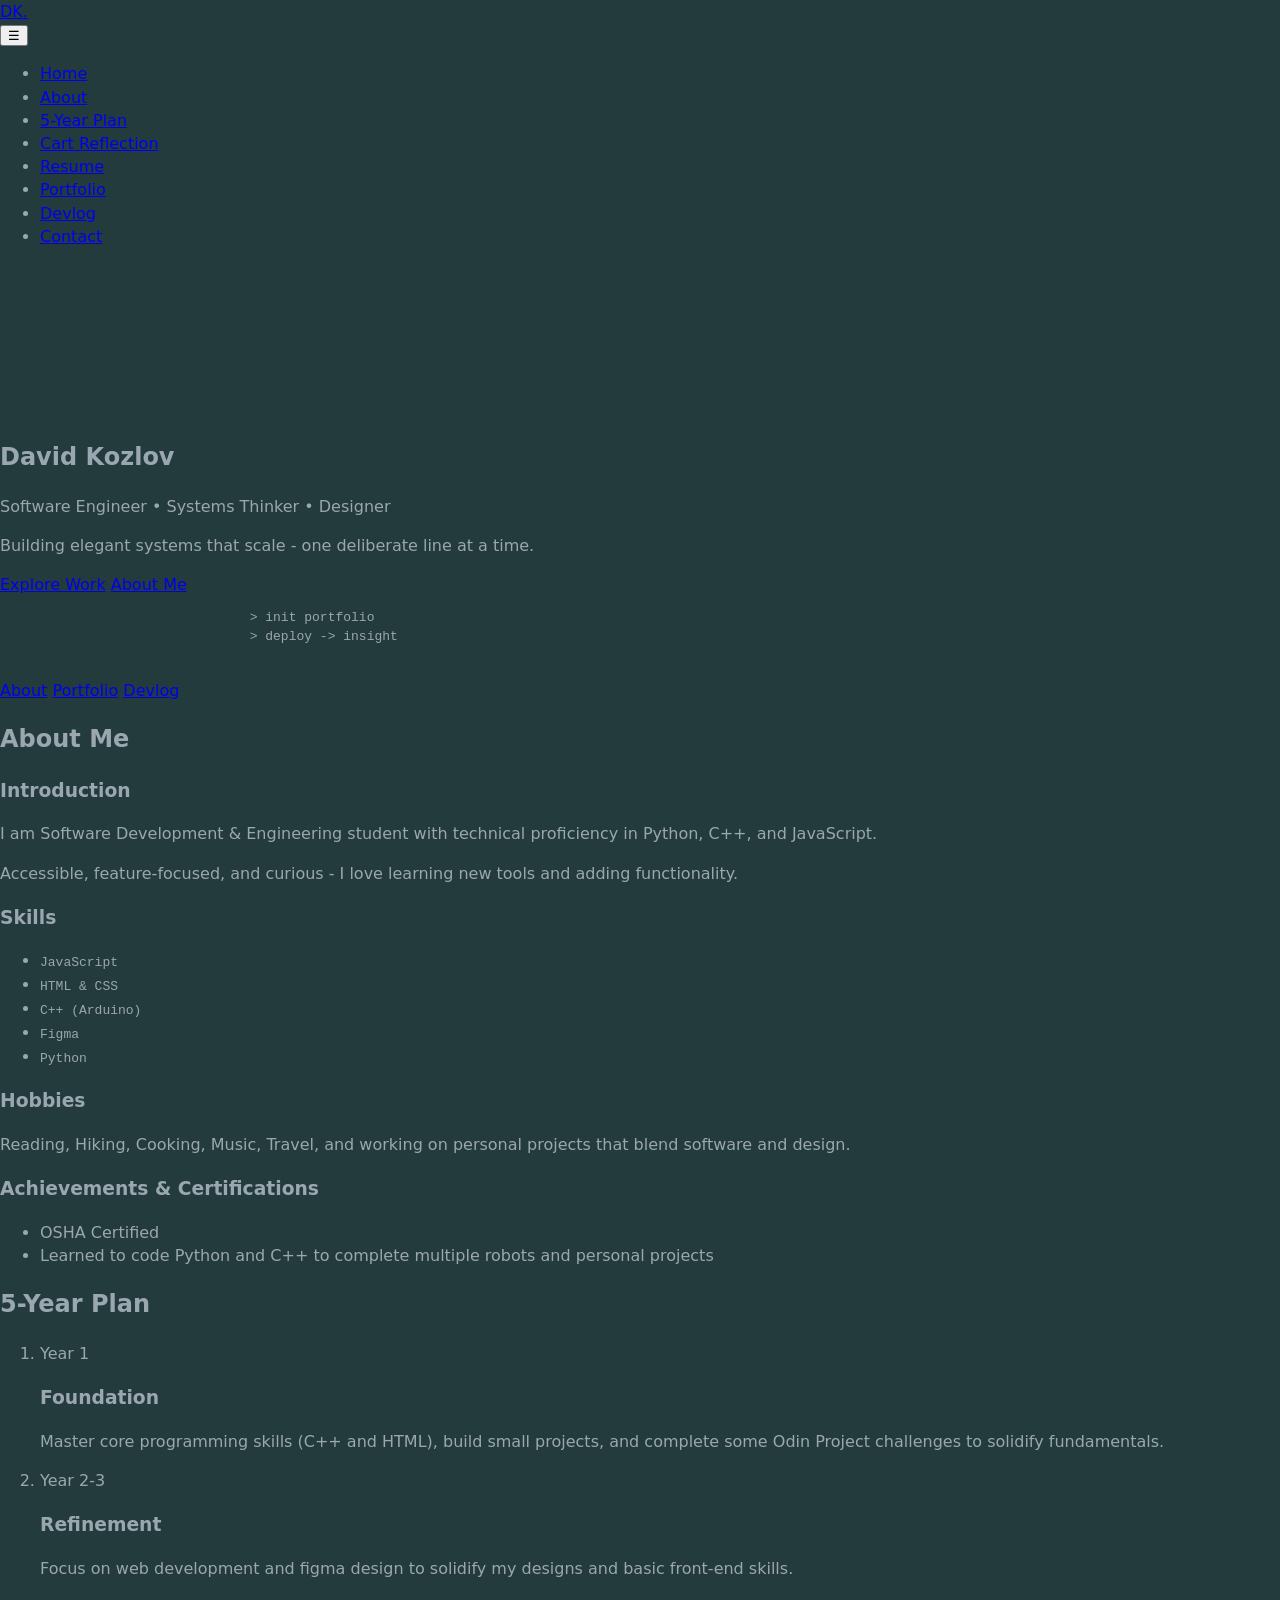
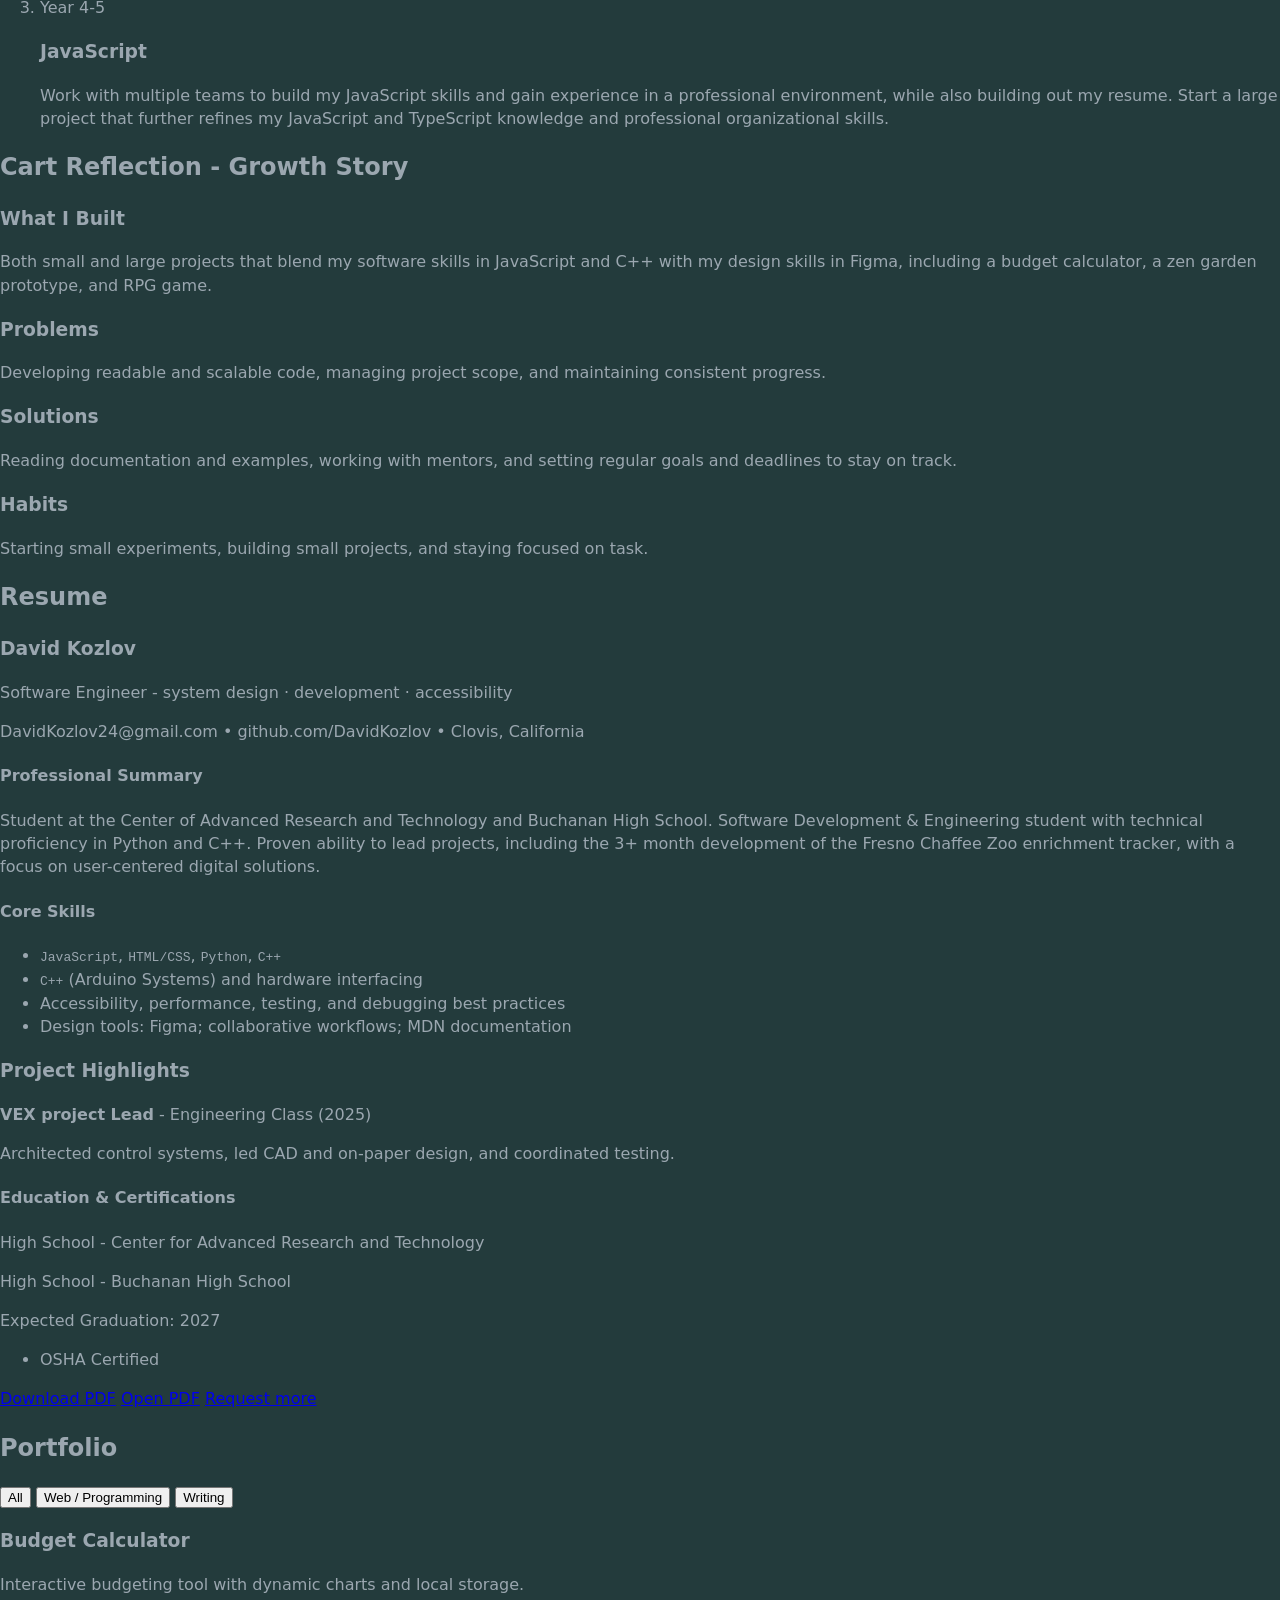
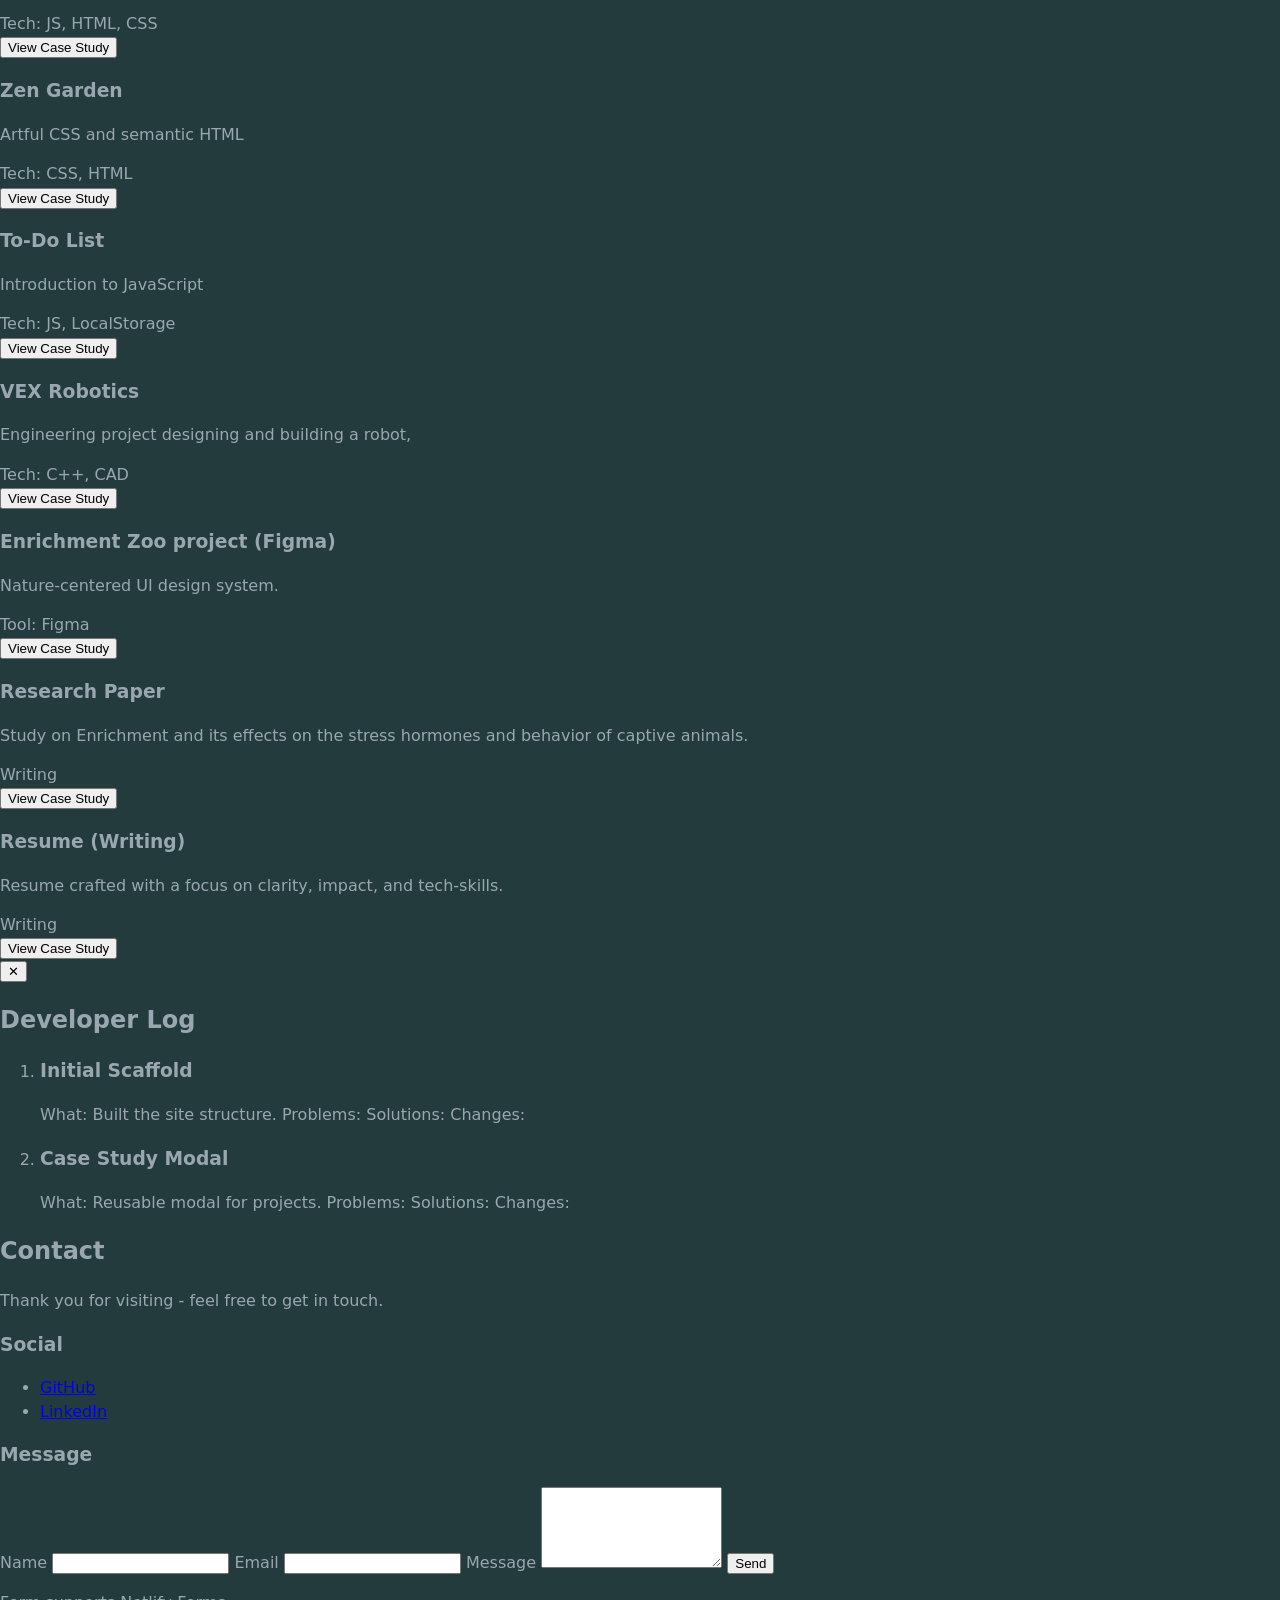
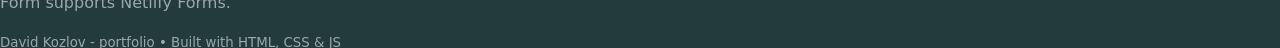
==== index.html @ 95444b83 "Fixed the rest of the issues with validation" ====
<!doctype html>
<html lang="en">
    <head>
    <meta charset="utf-8">
    <meta name="viewport" content="width=device-width,initial-scale=1">
        <title>David Kozlov - Portfolio</title>
        <meta
            name="description"
            content="David Kozlov - portfolio showcasing projects, resume, devlog and contact."
        >
        <link rel="stylesheet" href="styles.css">
    </head>
    <body>
        <!-- Sticky Navigation -->
        <header class="site-header" id="top">
            <nav class="nav container" aria-label="Primary">
                <div class="brand">
                    <a href="#home" class="logo" aria-label="Home"
                        >DK<span class="logo-dot">.</span></a
                    >
                </div>
                <button
                    type="button"
                    class="nav-toggle"
                    aria-expanded="false"
                    aria-controls="nav-list"
                    aria-label="Toggle navigation"
                >
                    ☰
                </button>
                <ul class="nav-list" id="nav-list">
                    <li><a href="#home">Home</a></li>
                    <li><a href="#about">About</a></li>
                    <li><a href="#plan">5-Year Plan</a></li>
                    <li><a href="#reflection">Cart Reflection</a></li>
                    <li><a href="#resume">Resume</a></li>
                    <li><a href="#portfolio">Portfolio</a></li>
                    <li><a href="#devlog">Devlog</a></li>
                    <li><a href="#contact">Contact</a></li>
                </ul>
            </nav>
        </header>

        <!-- Animated grid/circuit background + canvas for nodes -->
        <div class="background-grid" aria-hidden="true"></div>
        <canvas
            id="circuit-canvas"
            class="circuit-canvas"
            aria-hidden="true"
        ></canvas>

    <main class="site-main">
            <!-- HOME / Landing -->
            <section id="home" class="panel hero">
                <div class="container hero-inner">
                    <div class="intro">
                        <h1 class="name">David Kozlov</h1>
                        <p class="title">
                            Software Engineer • Systems Thinker • Designer
                        </p>
                        <p
                            class="tagline"
                            id="animated-tagline"
                            aria-live="polite"
                        >
                            Building elegant systems that scale - one deliberate
                            line at a time.
                        </p>
                        <div class="home-cta">
                            <a class="btn btn-primary" href="#portfolio"
                                >Explore Work</a
                            >
                            <a class="btn btn-ghost" href="#about">About Me</a>
                        </div>
                    </div>
                    <div class="visual-hook" aria-hidden="true">
                        <div class="panel-card visual-card">
                            <pre class="terminal" aria-hidden="true">
                                &gt; init portfolio
                                &gt; deploy -&gt; insight
                            </pre>
                        </div>
                    </div>
                </div>
                <nav class="section-preview" aria-hidden="true">
                    <a href="#about">About</a>
                    <a href="#portfolio">Portfolio</a>
                    <a href="#devlog">Devlog</a>
                </nav>
            </section>

            <!-- ABOUT ME -->
            <section id="about" class="panel about">
                <div class="container">
                    <h2 class="section-title">About Me</h2>
                    <div class="about-grid">
                        <article class="bio card module">
                            <h3>Introduction</h3>
                            <p>
                                I am Software Development & Engineering student
                                with technical proficiency in Python, C++, and
                                JavaScript.
                            </p>
                            <p class="muted">
                                Accessible, feature-focused, and curious - I
                                love learning new tools and adding
                                functionality.
                            </p>
                        </article>

                        <aside
                            class="skills card module"
                            aria-labelledby="skills-heading"
                        >
                            <h3 id="skills-heading">Skills</h3>
                            <ul class="skill-grid">
                                <li><code>JavaScript</code></li>
                                <li><code>HTML &amp; CSS</code></li>
                                <li><code>C++ (Arduino)</code></li>
                                <li><code>Figma</code></li>
                                <li><code>Python</code></li>
                            </ul>
                        </aside>

                        <article class="hobbies card module">
                            <h3>Hobbies</h3>
                            <p>
                                Reading, Hiking, Cooking, Music, Travel, and
                                working on personal projects that blend software
                                and design.
                            </p>
                        </article>

                        <article class="achievements card module">
                            <h3>Achievements &amp; Certifications</h3>
                            <ul>
                                <li>OSHA Certified</li>
                                <li>
                                    Learned to code Python and C++ to complete
                                    multiple robots and personal projects
                                </li>
                            </ul>
                        </article>
                    </div>
                </div>
            </section>

            <!-- 5-YEAR PLAN -->
            <section id="plan" class="panel plan">
                <div class="container">
                    <h2 class="section-title">5-Year Plan</h2>
                    <div class="timeline blueprint">
                        <div class="timeline-line" aria-hidden="true"></div>
                        <ol class="timeline-items">
                            <li class="timeline-item">
                                <span class="year">Year 1</span>
                                <div class="node">
                                    <h3>Foundation</h3>
                                    <p>
                                        Master core programming skills (C++ and
                                        HTML), build small projects, and
                                        complete some Odin Project challenges to
                                        solidify fundamentals.
                                    </p>
                                </div>
                            </li>
                            <li class="timeline-item">
                                <span class="year">Year 2-3</span>
                                <div class="node">
                                    <h3>Refinement</h3>
                                    <p>
                                        Focus on web development and figma
                                        design to solidify my designs and basic
                                        front-end skills.
                                    </p>
                                </div>
                            </li>
                            <li class="timeline-item">
                                <span class="year">Year 4-5</span>
                                <div class="node">
                                    <h3>JavaScript</h3>
                                    <p>
                                        Work with multiple teams to build my
                                        JavaScript skills and gain experience in
                                        a professional environment, while also
                                        building out my resume. Start a large
                                        project that further refines my
                                        JavaScript and TypeScript knowledge and
                                        professional organizational skills.
                                    </p>
                                </div>
                            </li>
                        </ol>
                    </div>
                </div>
            </section>

            <!-- CART REFLECTION -->
            <section id="reflection" class="panel reflection">
                <div class="container">
                    <h2 class="section-title">
                        Cart Reflection - Growth Story
                    </h2>
                    <div class="reflection-grid">
                        <article class="story card">
                            <h3>What I Built</h3>
                            <p>
                                Both small and large projects that blend my
                                software skills in JavaScript and C++ with my
                                design skills in Figma, including a budget
                                calculator, a zen garden prototype, and RPG
                                game.
                            </p>
                        </article>
                        <article class="story card">
                            <h3>Problems</h3>
                            <p>
                                Developing readable and scalable code, managing
                                project scope, and maintaining consistent
                                progress.
                            </p>
                        </article>
                        <article class="story card">
                            <h3>Solutions</h3>
                            <p>
                                Reading documentation and examples, working with
                                mentors, and setting regular goals and deadlines
                                to stay on track.
                            </p>
                        </article>
                        <article class="story card">
                            <h3>Habits</h3>
                            <p>
                                Starting small experiments, building small
                                projects, and staying focused on task.
                            </p>
                        </article>
                    </div>
                </div>
            </section>

            <!-- RESUME -->
            <section id="resume" class="panel resume">
                <div class="container">
                    <h2 class="section-title">Resume</h2>
                    <div class="resume-wrap card code-theme">
                        <header class="resume-header">
                            <h3>David Kozlov</h3>
                            <p class="muted">
                                Software Engineer - system design · development
                                · accessibility
                            </p>
                            <p class="muted small">
                                DavidKozlov24@gmail.com • github.com/DavidKozlov
                                • Clovis, California
                            </p>
                        </header>

                        <section class="resume-section">
                            <h4>Professional Summary</h4>
                            <p>
                                Student at the Center of Advanced Research and
                                Technology and Buchanan High School. Software
                                Development & Engineering student with technical
                                proficiency in Python and C++. Proven ability to
                                lead projects, including the 3+ month
                                development of the Fresno Chaffee Zoo enrichment
                                tracker, with a focus on user-centered digital
                                solutions.
                            </p>

                            <h4>Core Skills</h4>
                            <ul>
                                <li>
                                    <code>JavaScript</code>,
                                    <code>HTML/CSS</code>, 
                                    <code>Python</code>,
                                    <code>C++</code>
                                </li>
                                <li>
                                    <code>C++</code> (Arduino Systems) and
                                    hardware interfacing
                                </li>
                                <li>
                                    Accessibility, performance, testing,
                                    and debugging best practices
                                </li>
                                <li>
                                    Design tools: Figma; collaborative
                                    workflows; MDN documentation
                                </li>
                            </ul>

                            <article>
                                <h3>Project Highlights</h3>
                                <p><strong>VEX project Lead</strong> - Engineering Class <span class="muted">(2025)</span></p>
                                <p>Architected control systems, led CAD and on-paper design, and coordinated testing.</p>
                            </article>

                            <h4>Education &amp; Certifications</h4>
                            <p>High School - Center for Advanced Research and Technology</p>
                            <p>High School - Buchanan High School</p>
                            <span class="muted">Expected Graduation: 2027</span>
                            <ul>
                                <li>
                                    OSHA Certified
                                </li>
                            </ul>
                        </section>

                        <footer class="resume-actions">
                            <!-- Link to PDF -->
                            <a
                                class="btn btn-cta"
                                href="assets/Resume.pdf"
                                download
                                aria-label="Download Resume PDF"
                                >Download PDF</a
                            >
                            <a
                                class="btn btn-primary"
                                href="assets/Resume.pdf"
                                target="_blank"
                                rel="noopener noreferrer"
                                >Open PDF</a
                            >
                            <a class="btn btn-ghost" href="#contact"
                                >Request more</a
                            >
                        </footer>
                    </div>
                </div>
            </section>

            <!-- PORTFOLIO OVERVIEW -->
            <section id="portfolio" class="panel portfolio">
                <div class="container">
                    <h2 class="section-title">Portfolio</h2>
                    <div class="filters">
                        <button class="chip active" data-filter="all">
                            All
                        </button>
                        <button class="chip" data-filter="web">
                            Web / Programming
                        </button>
                        <button class="chip" data-filter="writing">
                            Writing
                        </button>
                    </div>

                    <div class="cards-grid" id="projects">
                        <!-- Web / Programming (3) -->
                        <article
                            class="project card exploded"
                            data-type="web"
                            tabindex="0"
                        >
                            <h3>Budget Calculator</h3>
                            <p class="muted">
                                Interactive budgeting tool with dynamic charts and local storage.
                            </p>
                            <div class="meta">Tech: JS, HTML, CSS</div>
                            <button
                                type="button"
                                class="btn btn-sm btn-primary view"
                                data-id="budget"
                            >
                                View Case Study
                            </button>
                        </article>

                        <article
                            class="project card exploded"
                            data-type="web"
                            tabindex="0"
                        >
                            <h3>Zen Garden</h3>
                            <p class="muted">
                                Artful CSS and semantic HTML
                            </p>
                            <div class="meta">Tech: CSS, HTML</div>
                            <button
                                type="button"
                                class="btn btn-sm btn-primary view"
                                data-id="zen"
                            >
                                View Case Study
                            </button>
                        </article>

                        <article
                            class="project card exploded"
                            data-type="web"
                            tabindex="0"
                        >
                            <h3>To-Do List</h3>
                            <p class="muted">
                                Introduction to JavaScript
                            </p>
                            <div class="meta">Tech: JS, LocalStorage</div>
                            <button
                                type="button"
                                class="btn btn-sm btn-primary view"
                                data-id="todo"
                            >
                                View Case Study
                            </button>
                        </article>

                        <!-- Engineering -->
                        <article
                            class="project card exploded"
                            data-type="engineering"
                            tabindex="0"
                        >
                            <h3>VEX Robotics</h3>
                            <p class="muted">
                                Engineering project designing and building a robot,
                            </p>
                            <div class="meta">Tech: C++, CAD</div>
                            <button
                                type="button"
                                class="btn btn-sm btn-primary view"
                                data-id="vex"
                            >
                                View Case Study
                            </button>
                        </article>

                        <!-- Figma -->
                        <article
                            class="project card exploded"
                            data-type="design"
                            tabindex="0"
                        >
                            <h3>Enrichment Zoo project (Figma)</h3>
                            <p class="muted">
                                Nature-centered UI design system.
                            </p>
                            <div class="meta">Tool: Figma</div>
                            <button
                                type="button"
                                class="btn btn-sm btn-primary view"
                                data-id="figma"
                            >
                                View Case Study
                            </button>
                        </article>

                        <!-- Writing (2)-->
                        <article
                            class="project card exploded"
                            data-type="writing"
                            tabindex="0"
                        >
                            <h3>Research Paper</h3>
                            <p class="muted">
                                Study on Enrichment and its effects on the stress hormones and behavior of captive animals.
                            </p>
                            <div class="meta">Writing</div>
                            <button
                                type="button"
                                class="btn btn-sm btn-primary view"
                                data-id="research"
                            >
                                View Case Study
                            </button>
                        </article>

                        <article
                            class="project card exploded"
                            data-type="writing"
                            tabindex="0"
                        >
                            <h3>Resume (Writing)</h3>
                            <p class="muted">
                                Resume crafted with a focus on clarity, impact, and tech-skills.
                            </p>
                            <div class="meta">Writing</div>
                            <button
                                type="button"
                                class="btn btn-sm btn-primary view"
                                data-id="writing-resume"
                            >
                                View Case Study
                            </button>
                        </article>
                    </div>
                </div>
            </section>

            <!-- CASE STUDY MODAL -->
            <div
                id="case-modal"
                class="modal"
                role="dialog"
                aria-modal="true"
                aria-hidden="true"
            >
                <div class="modal-panel">
                    <button type="button" class="modal-close" aria-label="Close">✕</button>
                    <div id="case-content" class="case-content"></div>
                </div>
            </div>

            <!-- DEVLOG -->
            <section id="devlog" class="panel devlog">
                <div class="container">
                    <h2 class="section-title">Developer Log</h2>
                    <ol class="log-list">
                        <li>
                            <h3>Initial Scaffold</h3>
                            <!-- Add in after building project-->
                            <p>
                                What: Built the site structure. 
                                Problems:
                                Solutions:
                                Changes:
                            </p>
                        </li>
                        <li>
                            <h3>Case Study Modal</h3>
                            <!-- Add in after building project-->
                            <p>
                                What: Reusable modal for projects. 
                                Problems:
                                Solutions:
                                Changes:
                            </p>
                        </li>
                    </ol>
                </div>
            </section>

            <!-- CONTACT -->
            <section id="contact" class="panel contact">
                <div class="container">
                    <h2 class="section-title">Contact</h2>
                    <p>Thank you for visiting - feel free to get in touch.</p>
                    <div class="contact-grid">
                        <div class="card social">
                            <h3>Social</h3>
                            <ul>
                                <li><a href="https://github.com/DavidKozlov">GitHub</a></li>
                                <!-- I don't ever know if this will be unblocked :( -->
                                <!-- Include when avalable -->
                                <li><a href="#">LinkedIn</a></li>
                            </ul>
                        </div>

                        <form
                            id="contact-form"
                            class="card terminal-form"
                            name="contact"
                            method="POST"
                            data-netlify="true"
                        >
                            <!-- Make sure to use Netlify Forms -->
                            <h3>Message</h3>
                            <label for="name">Name</label>
                            <input id="name" name="name" required>
                            <label for="email">Email</label>
                            <input
                                id="email"
                                name="email"
                                type="email"
                                required
                            >
                            <label for="message">Message</label>
                            <textarea
                                id="message"
                                name="message"
                                rows="5"
                                required
                            ></textarea>
                            <button class="btn btn-cta" type="submit">
                                Send
                            </button>
                            <p class="muted small">
                                Form supports Netlify Forms.
                            </p>
                        </form>
                    </div>
                </div>
            </section>
        </main>

        <footer class="site-footer">
            <div class="container">
                <small
                    >David Kozlov - portfolio • Built with HTML, CSS &amp;
                    JS</small
                >
            </div>
        </footer>

        <script src="script.js" defer></script>
    </body>
</html>
---- styles.css ----
:root {
    --primary-dark: #233b3c; /* background base */
    --secondary-neutral: #9ba7b0; /* text & UI */
    --muted-accent: #918780; /* borders, subtle */
    --highlight-green: #68be94; /* glows, hover */
    --highlight-orange: #ffa66b; /* cta */

    --bg: var(--primary-dark);
    --text: var(--secondary-neutral);
    --muted: var(--muted-accent);
    --accent: var(--highlight-green);
    --cta: var(--highlight-orange);

    --radius: 10px;
    --glass: rgba(255, 255, 255, 0.03);
    --glass-2: rgba(255, 255, 255, 0.02);
    --mono:
        ui-monospace, SFMono-Regular, Menlo, Monaco, "Roboto Mono",
        "Courier New", monospace;
    --ui-sans:
        Inter, system-ui, -apple-system, "Segoe UI", Roboto, "Helvetica Neue",
        Arial;
}

* {
    box-sizing: border-box;
}
html,
body {
    height: 100%;
}
body {
    margin: 0;
    font-family: var(--ui-sans);
    background: var(--bg);
    color: var(--text);
    -webkit-font-smoothing: antialiased;
    -moz-osx-font-smoothing: grayscale;
    line-height: 1.45;
}
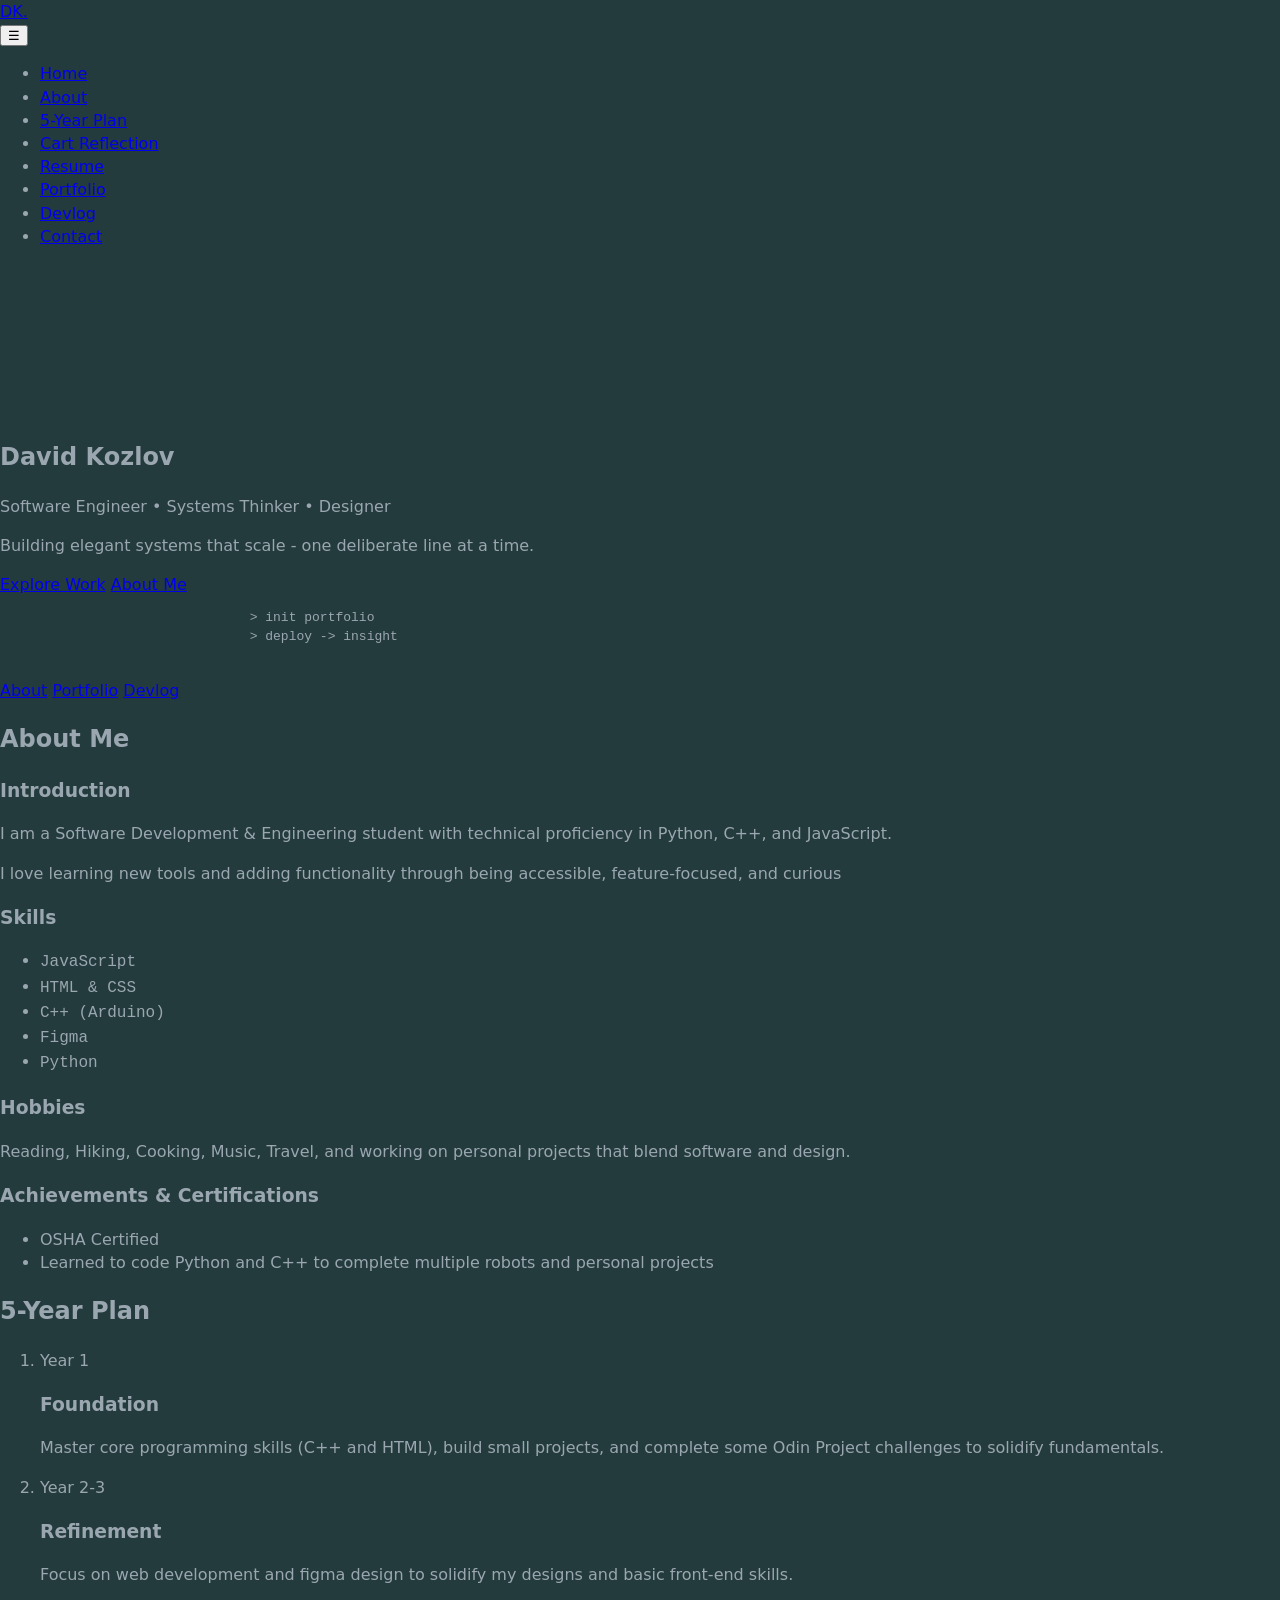
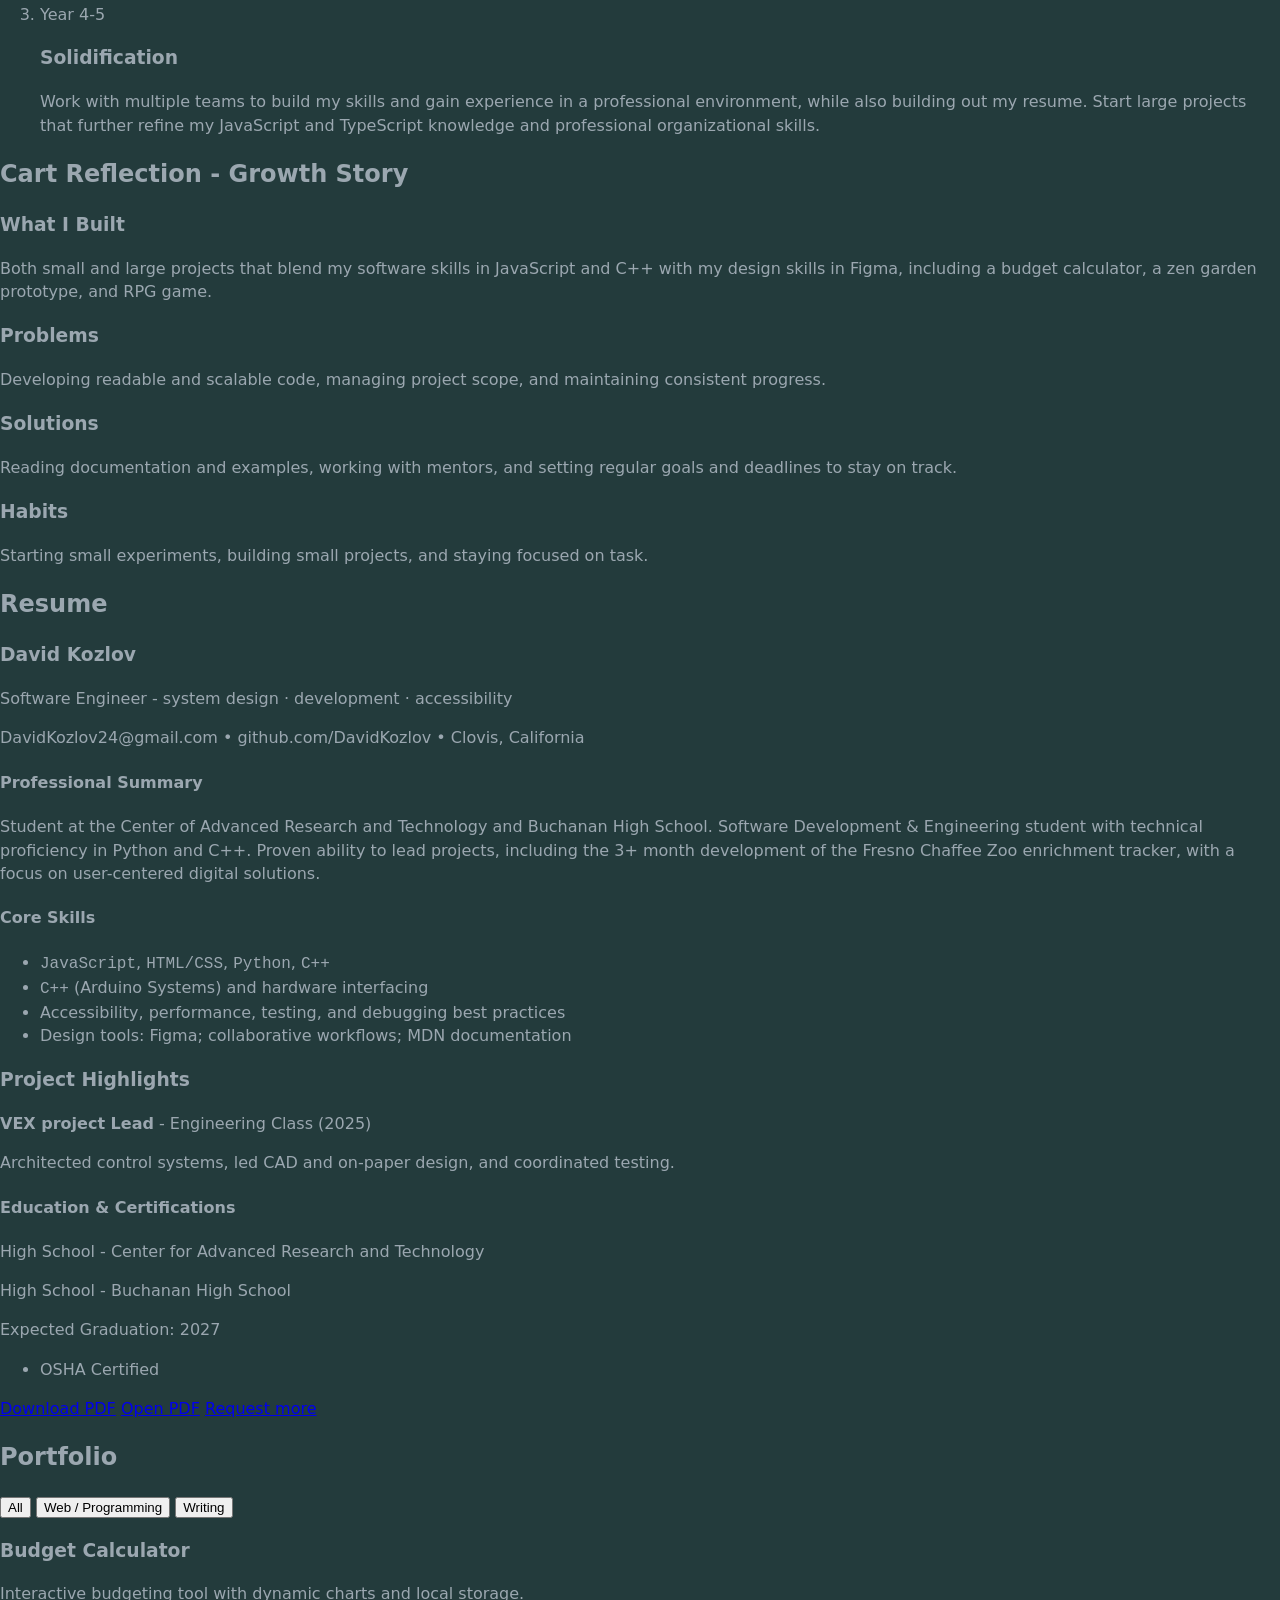
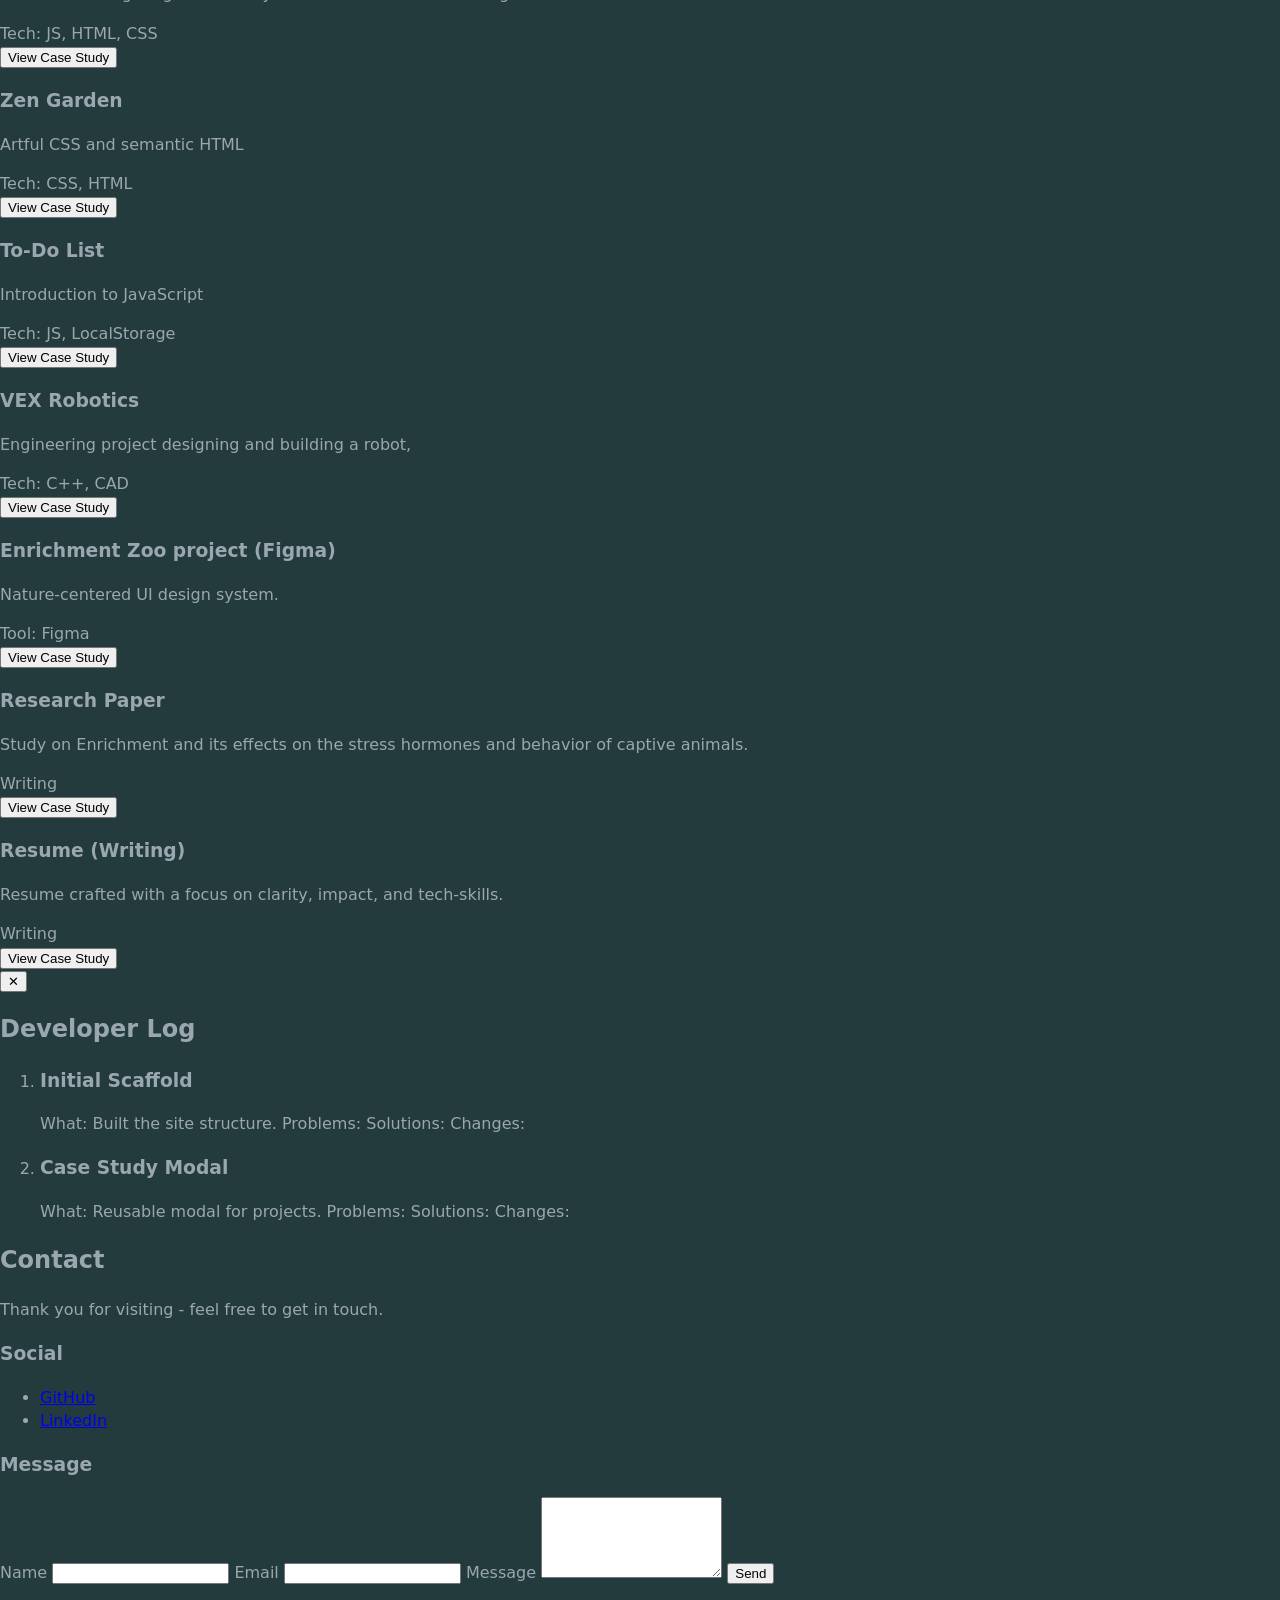
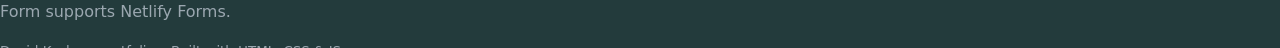
==== commit d9568487: "Updated HTML content" ====
--- a/index.html
+++ b/index.html
@@ -1,599 +1,487 @@
 <!doctype html>
 <html lang="en">
-    <head>
+
+<head>
     <meta charset="utf-8">
     <meta name="viewport" content="width=device-width,initial-scale=1">
-        <title>David Kozlov - Portfolio</title>
-        <meta
-            name="description"
-            content="David Kozlov - portfolio showcasing projects, resume, devlog and contact."
-        >
-        <link rel="stylesheet" href="styles.css">
-    </head>
-    <body>
-        <!-- Sticky Navigation -->
-        <header class="site-header" id="top">
-            <nav class="nav container" aria-label="Primary">
-                <div class="brand">
-                    <a href="#home" class="logo" aria-label="Home"
-                        >DK<span class="logo-dot">.</span></a
-                    >
-                </div>
-                <button
-                    type="button"
-                    class="nav-toggle"
-                    aria-expanded="false"
-                    aria-controls="nav-list"
-                    aria-label="Toggle navigation"
-                >
-                    ☰
-                </button>
-                <ul class="nav-list" id="nav-list">
-                    <li><a href="#home">Home</a></li>
-                    <li><a href="#about">About</a></li>
-                    <li><a href="#plan">5-Year Plan</a></li>
-                    <li><a href="#reflection">Cart Reflection</a></li>
-                    <li><a href="#resume">Resume</a></li>
-                    <li><a href="#portfolio">Portfolio</a></li>
-                    <li><a href="#devlog">Devlog</a></li>
-                    <li><a href="#contact">Contact</a></li>
-                </ul>
-            </nav>
-        </header>
-
-        <!-- Animated grid/circuit background + canvas for nodes -->
-        <div class="background-grid" aria-hidden="true"></div>
-        <canvas
-            id="circuit-canvas"
-            class="circuit-canvas"
-            aria-hidden="true"
-        ></canvas>
+    <title>David Kozlov - Portfolio</title>
+    <meta name="description" content="David Kozlov - portfolio showcasing projects, resume, devlog and contact.">
+    <link rel="stylesheet" href="styles.css">
+</head>
+
+<body>
+    <!-- Sticky Navigation -->
+    <header class="site-header" id="top">
+        <nav class="nav container" aria-label="Primary">
+            <div class="brand">
+                <a href="#home" class="logo" aria-label="Home">DK<span class="logo-dot">.</span></a>
+            </div>
+            <button type="button" class="nav-toggle" aria-expanded="false" aria-controls="nav-list"
+                aria-label="Toggle navigation">
+                ☰
+            </button>
+            <ul class="nav-list" id="nav-list">
+                <li><a href="#home">Home</a></li>
+                <li><a href="#about">About</a></li>
+                <li><a href="#plan">5-Year Plan</a></li>
+                <li><a href="#reflection">Cart Reflection</a></li>
+                <li><a href="#resume">Resume</a></li>
+                <li><a href="#portfolio">Portfolio</a></li>
+                <li><a href="#devlog">Devlog</a></li>
+                <li><a href="#contact">Contact</a></li>
+            </ul>
+        </nav>
+    </header>
+
+    <!-- Animated grid/circuit background + canvas for nodes -->
+    <div class="background-grid" aria-hidden="true"></div>
+    <canvas id="circuit-canvas" class="circuit-canvas" aria-hidden="true"></canvas>
 
     <main class="site-main">
-            <!-- HOME / Landing -->
-            <section id="home" class="panel hero">
-                <div class="container hero-inner">
-                    <div class="intro">
-                        <h1 class="name">David Kozlov</h1>
-                        <p class="title">
-                            Software Engineer • Systems Thinker • Designer
-                        </p>
-                        <p
-                            class="tagline"
-                            id="animated-tagline"
-                            aria-live="polite"
-                        >
-                            Building elegant systems that scale - one deliberate
-                            line at a time.
-                        </p>
-                        <div class="home-cta">
-                            <a class="btn btn-primary" href="#portfolio"
-                                >Explore Work</a
-                            >
-                            <a class="btn btn-ghost" href="#about">About Me</a>
-                        </div>
+        <!-- HOME / Landing -->
+        <section id="home" class="panel hero">
+            <div class="container hero-inner">
+                <div class="intro">
+                    <h1 class="name">David Kozlov</h1>
+                    <p class="title">
+                        Software Engineer • Systems Thinker • Designer
+                    </p>
+                    <p class="tagline" id="animated-tagline" aria-live="polite">
+                        Building elegant systems that scale - one deliberate
+                        line at a time.
+                    </p>
+                    <div class="home-cta">
+                        <a class="btn btn-primary" href="#portfolio">Explore Work</a>
+                        <a class="btn btn-ghost" href="#about">About Me</a>
                     </div>
-                    <div class="visual-hook" aria-hidden="true">
-                        <div class="panel-card visual-card">
-                            <pre class="terminal" aria-hidden="true">
+                </div>
+                <div class="visual-hook" aria-hidden="true">
+                    <div class="panel-card visual-card">
+                        <pre class="terminal" aria-hidden="true">
                                 &gt; init portfolio
                                 &gt; deploy -&gt; insight
                             </pre>
-                        </div>
                     </div>
                 </div>
-                <nav class="section-preview" aria-hidden="true">
-                    <a href="#about">About</a>
-                    <a href="#portfolio">Portfolio</a>
-                    <a href="#devlog">Devlog</a>
-                </nav>
-            </section>
-
-            <!-- ABOUT ME -->
-            <section id="about" class="panel about">
-                <div class="container">
-                    <h2 class="section-title">About Me</h2>
-                    <div class="about-grid">
-                        <article class="bio card module">
-                            <h3>Introduction</h3>
-                            <p>
-                                I am Software Development & Engineering student
-                                with technical proficiency in Python, C++, and
-                                JavaScript.
-                            </p>
-                            <p class="muted">
-                                Accessible, feature-focused, and curious - I
-                                love learning new tools and adding
-                                functionality.
-                            </p>
-                        </article>
-
-                        <aside
-                            class="skills card module"
-                            aria-labelledby="skills-heading"
-                        >
-                            <h3 id="skills-heading">Skills</h3>
-                            <ul class="skill-grid">
-                                <li><code>JavaScript</code></li>
-                                <li><code>HTML &amp; CSS</code></li>
-                                <li><code>C++ (Arduino)</code></li>
-                                <li><code>Figma</code></li>
-                                <li><code>Python</code></li>
-                            </ul>
-                        </aside>
-
-                        <article class="hobbies card module">
-                            <h3>Hobbies</h3>
-                            <p>
-                                Reading, Hiking, Cooking, Music, Travel, and
-                                working on personal projects that blend software
-                                and design.
-                            </p>
-                        </article>
-
-                        <article class="achievements card module">
-                            <h3>Achievements &amp; Certifications</h3>
-                            <ul>
-                                <li>OSHA Certified</li>
-                                <li>
-                                    Learned to code Python and C++ to complete
-                                    multiple robots and personal projects
-                                </li>
-                            </ul>
-                        </article>
-                    </div>
-                </div>
-            </section>
-
-            <!-- 5-YEAR PLAN -->
-            <section id="plan" class="panel plan">
-                <div class="container">
-                    <h2 class="section-title">5-Year Plan</h2>
-                    <div class="timeline blueprint">
-                        <div class="timeline-line" aria-hidden="true"></div>
-                        <ol class="timeline-items">
-                            <li class="timeline-item">
-                                <span class="year">Year 1</span>
-                                <div class="node">
-                                    <h3>Foundation</h3>
-                                    <p>
-                                        Master core programming skills (C++ and
-                                        HTML), build small projects, and
-                                        complete some Odin Project challenges to
-                                        solidify fundamentals.
-                                    </p>
-                                </div>
-                            </li>
-                            <li class="timeline-item">
-                                <span class="year">Year 2-3</span>
-                                <div class="node">
-                                    <h3>Refinement</h3>
-                                    <p>
-                                        Focus on web development and figma
-                                        design to solidify my designs and basic
-                                        front-end skills.
-                                    </p>
-                                </div>
-                            </li>
-                            <li class="timeline-item">
-                                <span class="year">Year 4-5</span>
-                                <div class="node">
-                                    <h3>JavaScript</h3>
-                                    <p>
-                                        Work with multiple teams to build my
-                                        JavaScript skills and gain experience in
-                                        a professional environment, while also
-                                        building out my resume. Start a large
-                                        project that further refines my
-                                        JavaScript and TypeScript knowledge and
-                                        professional organizational skills.
-                                    </p>
-                                </div>
-                            </li>
-                        </ol>
-                    </div>
-                </div>
-            </section>
-
-            <!-- CART REFLECTION -->
-            <section id="reflection" class="panel reflection">
-                <div class="container">
-                    <h2 class="section-title">
-                        Cart Reflection - Growth Story
-                    </h2>
-                    <div class="reflection-grid">
-                        <article class="story card">
-                            <h3>What I Built</h3>
-                            <p>
-                                Both small and large projects that blend my
-                                software skills in JavaScript and C++ with my
-                                design skills in Figma, including a budget
-                                calculator, a zen garden prototype, and RPG
-                                game.
-                            </p>
-                        </article>
-                        <article class="story card">
-                            <h3>Problems</h3>
-                            <p>
-                                Developing readable and scalable code, managing
-                                project scope, and maintaining consistent
-                                progress.
-                            </p>
-                        </article>
-                        <article class="story card">
-                            <h3>Solutions</h3>
-                            <p>
-                                Reading documentation and examples, working with
-                                mentors, and setting regular goals and deadlines
-                                to stay on track.
-                            </p>
-                        </article>
-                        <article class="story card">
-                            <h3>Habits</h3>
-                            <p>
-                                Starting small experiments, building small
-                                projects, and staying focused on task.
-                            </p>
-                        </article>
-                    </div>
-                </div>
-            </section>
-
-            <!-- RESUME -->
-            <section id="resume" class="panel resume">
-                <div class="container">
-                    <h2 class="section-title">Resume</h2>
-                    <div class="resume-wrap card code-theme">
-                        <header class="resume-header">
-                            <h3>David Kozlov</h3>
-                            <p class="muted">
-                                Software Engineer - system design · development
-                                · accessibility
-                            </p>
-                            <p class="muted small">
-                                DavidKozlov24@gmail.com • github.com/DavidKozlov
-                                • Clovis, California
-                            </p>
-                        </header>
-
-                        <section class="resume-section">
-                            <h4>Professional Summary</h4>
-                            <p>
-                                Student at the Center of Advanced Research and
-                                Technology and Buchanan High School. Software
-                                Development & Engineering student with technical
-                                proficiency in Python and C++. Proven ability to
-                                lead projects, including the 3+ month
-                                development of the Fresno Chaffee Zoo enrichment
-                                tracker, with a focus on user-centered digital
-                                solutions.
-                            </p>
-
-                            <h4>Core Skills</h4>
-                            <ul>
-                                <li>
-                                    <code>JavaScript</code>,
-                                    <code>HTML/CSS</code>, 
-                                    <code>Python</code>,
-                                    <code>C++</code>
-                                </li>
-                                <li>
-                                    <code>C++</code> (Arduino Systems) and
-                                    hardware interfacing
-                                </li>
-                                <li>
-                                    Accessibility, performance, testing,
-                                    and debugging best practices
-                                </li>
-                                <li>
-                                    Design tools: Figma; collaborative
-                                    workflows; MDN documentation
-                                </li>
-                            </ul>
-
-                            <article>
-                                <h3>Project Highlights</h3>
-                                <p><strong>VEX project Lead</strong> - Engineering Class <span class="muted">(2025)</span></p>
-                                <p>Architected control systems, led CAD and on-paper design, and coordinated testing.</p>
-                            </article>
-
-                            <h4>Education &amp; Certifications</h4>
-                            <p>High School - Center for Advanced Research and Technology</p>
-                            <p>High School - Buchanan High School</p>
-                            <span class="muted">Expected Graduation: 2027</span>
-                            <ul>
-                                <li>
-                                    OSHA Certified
-                                </li>
-                            </ul>
-                        </section>
-
-                        <footer class="resume-actions">
-                            <!-- Link to PDF -->
-                            <a
-                                class="btn btn-cta"
-                                href="assets/Resume.pdf"
-                                download
-                                aria-label="Download Resume PDF"
-                                >Download PDF</a
-                            >
-                            <a
-                                class="btn btn-primary"
-                                href="assets/Resume.pdf"
-                                target="_blank"
-                                rel="noopener noreferrer"
-                                >Open PDF</a
-                            >
-                            <a class="btn btn-ghost" href="#contact"
-                                >Request more</a
-                            >
-                        </footer>
-                    </div>
-                </div>
-            </section>
-
-            <!-- PORTFOLIO OVERVIEW -->
-            <section id="portfolio" class="panel portfolio">
-                <div class="container">
-                    <h2 class="section-title">Portfolio</h2>
-                    <div class="filters">
-                        <button class="chip active" data-filter="all">
-                            All
-                        </button>
-                        <button class="chip" data-filter="web">
-                            Web / Programming
-                        </button>
-                        <button class="chip" data-filter="writing">
-                            Writing
-                        </button>
-                    </div>
-
-                    <div class="cards-grid" id="projects">
-                        <!-- Web / Programming (3) -->
-                        <article
-                            class="project card exploded"
-                            data-type="web"
-                            tabindex="0"
-                        >
-                            <h3>Budget Calculator</h3>
-                            <p class="muted">
-                                Interactive budgeting tool with dynamic charts and local storage.
-                            </p>
-                            <div class="meta">Tech: JS, HTML, CSS</div>
-                            <button
-                                type="button"
-                                class="btn btn-sm btn-primary view"
-                                data-id="budget"
-                            >
-                                View Case Study
-                            </button>
-                        </article>
-
-                        <article
-                            class="project card exploded"
-                            data-type="web"
-                            tabindex="0"
-                        >
-                            <h3>Zen Garden</h3>
-                            <p class="muted">
-                                Artful CSS and semantic HTML
-                            </p>
-                            <div class="meta">Tech: CSS, HTML</div>
-                            <button
-                                type="button"
-                                class="btn btn-sm btn-primary view"
-                                data-id="zen"
-                            >
-                                View Case Study
-                            </button>
-                        </article>
-
-                        <article
-                            class="project card exploded"
-                            data-type="web"
-                            tabindex="0"
-                        >
-                            <h3>To-Do List</h3>
-                            <p class="muted">
-                                Introduction to JavaScript
-                            </p>
-                            <div class="meta">Tech: JS, LocalStorage</div>
-                            <button
-                                type="button"
-                                class="btn btn-sm btn-primary view"
-                                data-id="todo"
-                            >
-                                View Case Study
-                            </button>
-                        </article>
-
-                        <!-- Engineering -->
-                        <article
-                            class="project card exploded"
-                            data-type="engineering"
-                            tabindex="0"
-                        >
-                            <h3>VEX Robotics</h3>
-                            <p class="muted">
-                                Engineering project designing and building a robot,
-                            </p>
-                            <div class="meta">Tech: C++, CAD</div>
-                            <button
-                                type="button"
-                                class="btn btn-sm btn-primary view"
-                                data-id="vex"
-                            >
-                                View Case Study
-                            </button>
-                        </article>
-
-                        <!-- Figma -->
-                        <article
-                            class="project card exploded"
-                            data-type="design"
-                            tabindex="0"
-                        >
-                            <h3>Enrichment Zoo project (Figma)</h3>
-                            <p class="muted">
-                                Nature-centered UI design system.
-                            </p>
-                            <div class="meta">Tool: Figma</div>
-                            <button
-                                type="button"
-                                class="btn btn-sm btn-primary view"
-                                data-id="figma"
-                            >
-                                View Case Study
-                            </button>
-                        </article>
-
-                        <!-- Writing (2)-->
-                        <article
-                            class="project card exploded"
-                            data-type="writing"
-                            tabindex="0"
-                        >
-                            <h3>Research Paper</h3>
-                            <p class="muted">
-                                Study on Enrichment and its effects on the stress hormones and behavior of captive animals.
-                            </p>
-                            <div class="meta">Writing</div>
-                            <button
-                                type="button"
-                                class="btn btn-sm btn-primary view"
-                                data-id="research"
-                            >
-                                View Case Study
-                            </button>
-                        </article>
-
-                        <article
-                            class="project card exploded"
-                            data-type="writing"
-                            tabindex="0"
-                        >
-                            <h3>Resume (Writing)</h3>
-                            <p class="muted">
-                                Resume crafted with a focus on clarity, impact, and tech-skills.
-                            </p>
-                            <div class="meta">Writing</div>
-                            <button
-                                type="button"
-                                class="btn btn-sm btn-primary view"
-                                data-id="writing-resume"
-                            >
-                                View Case Study
-                            </button>
-                        </article>
-                    </div>
-                </div>
-            </section>
-
-            <!-- CASE STUDY MODAL -->
-            <div
-                id="case-modal"
-                class="modal"
-                role="dialog"
-                aria-modal="true"
-                aria-hidden="true"
-            >
-                <div class="modal-panel">
-                    <button type="button" class="modal-close" aria-label="Close">✕</button>
-                    <div id="case-content" class="case-content"></div>
-                </div>
-            </div>
-
-            <!-- DEVLOG -->
-            <section id="devlog" class="panel devlog">
-                <div class="container">
-                    <h2 class="section-title">Developer Log</h2>
-                    <ol class="log-list">
-                        <li>
-                            <h3>Initial Scaffold</h3>
-                            <!-- Add in after building project-->
-                            <p>
-                                What: Built the site structure. 
-                                Problems:
-                                Solutions:
-                                Changes:
-                            </p>
+            </div>
+            <nav class="section-preview" aria-hidden="true">
+                <a href="#about">About</a>
+                <a href="#portfolio">Portfolio</a>
+                <a href="#devlog">Devlog</a>
+            </nav>
+        </section>
+
+        <!-- ABOUT ME -->
+        <section id="about" class="panel about">
+            <div class="container">
+                <h2 class="section-title">About Me</h2>
+                <div class="about-grid">
+                    <article class="bio card module">
+                        <h3>Introduction</h3>
+                        <p>
+                            I am a Software Development & Engineering student
+                            with technical proficiency in Python, C++, and
+                            JavaScript.
+                        </p>
+                        <p class="muted">
+                            I love learning new tools and adding
+                            functionality through being accessible, feature-focused, and curious
+                        </p>
+                    </article>
+
+                    <aside class="skills card module" aria-labelledby="skills-heading">
+                        <h3 id="skills-heading">Skills</h3>
+                        <ul class="skill-grid">
+                            <li><code>JavaScript</code></li>
+                            <li><code>HTML &amp; CSS</code></li>
+                            <li><code>C++ (Arduino)</code></li>
+                            <li><code>Figma</code></li>
+                            <li><code>Python</code></li>
+                        </ul>
+                    </aside>
+
+                    <article class="hobbies card module">
+                        <h3>Hobbies</h3>
+                        <p>
+                            Reading, Hiking, Cooking, Music, Travel, and
+                            working on personal projects that blend software
+                            and design.
+                        </p>
+                    </article>
+
+                    <article class="achievements card module">
+                        <h3>Achievements &amp; Certifications</h3>
+                        <ul>
+                            <li>OSHA Certified</li>
+                            <li>
+                                Learned to code Python and C++ to complete
+                                multiple robots and personal projects
+                            </li>
+                        </ul>
+                    </article>
+                </div>
+            </div>
+        </section>
+
+        <!-- 5-YEAR PLAN -->
+        <section id="plan" class="panel plan">
+            <div class="container">
+                <h2 class="section-title">5-Year Plan</h2>
+                <div class="timeline blueprint">
+                    <div class="timeline-line" aria-hidden="true"></div>
+                    <ol class="timeline-items">
+                        <li class="timeline-item">
+                            <span class="year">Year 1</span>
+                            <div class="node">
+                                <h3>Foundation</h3>
+                                <p>
+                                    Master core programming skills (C++ and
+                                    HTML), build small projects, and
+                                    complete some Odin Project challenges to
+                                    solidify fundamentals.
+                                </p>
+                            </div>
                         </li>
-                        <li>
-                            <h3>Case Study Modal</h3>
-                            <!-- Add in after building project-->
-                            <p>
-                                What: Reusable modal for projects. 
-                                Problems:
-                                Solutions:
-                                Changes:
-                            </p>
+                        <li class="timeline-item">
+                            <span class="year">Year 2-3</span>
+                            <div class="node">
+                                <h3>Refinement</h3>
+                                <p>
+                                    Focus on web development and figma
+                                    design to solidify my designs and basic
+                                    front-end skills.
+                                </p>
+                            </div>
+                        </li>
+                        <li class="timeline-item">
+                            <span class="year">Year 4-5</span>
+                            <div class="node">
+                                <h3>Solidification</h3>
+                                <p>
+                                    Work with multiple teams to build my
+                                    skills and gain experience in
+                                    a professional environment, while also
+                                    building out my resume. Start large
+                                    projects that further refine my
+                                    JavaScript and TypeScript knowledge and
+                                    professional organizational skills.
+                                </p>
+                            </div>
                         </li>
                     </ol>
                 </div>
-            </section>
-
-            <!-- CONTACT -->
-            <section id="contact" class="panel contact">
-                <div class="container">
-                    <h2 class="section-title">Contact</h2>
-                    <p>Thank you for visiting - feel free to get in touch.</p>
-                    <div class="contact-grid">
-                        <div class="card social">
-                            <h3>Social</h3>
-                            <ul>
-                                <li><a href="https://github.com/DavidKozlov">GitHub</a></li>
-                                <!-- I don't ever know if this will be unblocked :( -->
-                                <!-- Include when avalable -->
-                                <li><a href="#">LinkedIn</a></li>
-                            </ul>
-                        </div>
-
-                        <form
-                            id="contact-form"
-                            class="card terminal-form"
-                            name="contact"
-                            method="POST"
-                            data-netlify="true"
-                        >
-                            <!-- Make sure to use Netlify Forms -->
-                            <h3>Message</h3>
-                            <label for="name">Name</label>
-                            <input id="name" name="name" required>
-                            <label for="email">Email</label>
-                            <input
-                                id="email"
-                                name="email"
-                                type="email"
-                                required
-                            >
-                            <label for="message">Message</label>
-                            <textarea
-                                id="message"
-                                name="message"
-                                rows="5"
-                                required
-                            ></textarea>
-                            <button class="btn btn-cta" type="submit">
-                                Send
-                            </button>
-                            <p class="muted small">
-                                Form supports Netlify Forms.
+            </div>
+        </section>
+
+        <!-- CART REFLECTION -->
+        <section id="reflection" class="panel reflection">
+            <div class="container">
+                <h2 class="section-title">
+                    Cart Reflection - Growth Story
+                </h2>
+                <div class="reflection-grid">
+                    <article class="story card">
+                        <h3>What I Built</h3>
+                        <p>
+                            Both small and large projects that blend my
+                            software skills in JavaScript and C++ with my
+                            design skills in Figma, including a budget
+                            calculator, a zen garden prototype, and RPG
+                            game.
+                        </p>
+                    </article>
+                    <article class="story card">
+                        <h3>Problems</h3>
+                        <p>
+                            Developing readable and scalable code, managing
+                            project scope, and maintaining consistent
+                            progress.
+                        </p>
+                    </article>
+                    <article class="story card">
+                        <h3>Solutions</h3>
+                        <p>
+                            Reading documentation and examples, working with
+                            mentors, and setting regular goals and deadlines
+                            to stay on track.
+                        </p>
+                    </article>
+                    <article class="story card">
+                        <h3>Habits</h3>
+                        <p>
+                            Starting small experiments, building small
+                            projects, and staying focused on task.
+                        </p>
+                    </article>
+                </div>
+            </div>
+        </section>
+
+        <!-- RESUME -->
+        <section id="resume" class="panel resume">
+            <div class="container">
+                <h2 class="section-title">Resume</h2>
+                <div class="resume-wrap card code-theme">
+                    <header class="resume-header">
+                        <h3>David Kozlov</h3>
+                        <p class="muted">
+                            Software Engineer - system design · development
+                            · accessibility
+                        </p>
+                        <p class="muted small">
+                            DavidKozlov24@gmail.com • github.com/DavidKozlov
+                            • Clovis, California
+                        </p>
+                    </header>
+
+                    <section class="resume-section">
+                        <h4>Professional Summary</h4>
+                        <p>
+                            Student at the Center of Advanced Research and
+                            Technology and Buchanan High School. Software
+                            Development & Engineering student with technical
+                            proficiency in Python and C++. Proven ability to
+                            lead projects, including the 3+ month
+                            development of the Fresno Chaffee Zoo enrichment
+                            tracker, with a focus on user-centered digital
+                            solutions.
+                        </p>
+
+                        <h4>Core Skills</h4>
+                        <ul>
+                            <li>
+                                <code>JavaScript</code>,
+                                <code>HTML/CSS</code>,
+                                <code>Python</code>,
+                                <code>C++</code>
+                            </li>
+                            <li>
+                                <code>C++</code> (Arduino Systems) and
+                                hardware interfacing
+                            </li>
+                            <li>
+                                Accessibility, performance, testing,
+                                and debugging best practices
+                            </li>
+                            <li>
+                                Design tools: Figma; collaborative
+                                workflows; MDN documentation
+                            </li>
+                        </ul>
+
+                        <article>
+                            <h3>Project Highlights</h3>
+                            <p><strong>VEX project Lead</strong> - Engineering Class <span class="muted">(2025)</span>
                             </p>
-                        </form>
+                            <p>Architected control systems, led CAD and on-paper design, and coordinated testing.</p>
+                        </article>
+
+                        <h4>Education &amp; Certifications</h4>
+                        <p>High School - Center for Advanced Research and Technology</p>
+                        <p>High School - Buchanan High School</p>
+                        <span class="muted">Expected Graduation: 2027</span>
+                        <ul>
+                            <li>
+                                OSHA Certified
+                            </li>
+                        </ul>
+                    </section>
+
+                    <footer class="resume-actions">
+                        <!-- Link to PDF -->
+                        <a class="btn btn-cta" href="assets/Resume.pdf" download
+                            aria-label="Download Resume PDF">Download PDF</a>
+                        <a class="btn btn-primary" href="assets/Resume.pdf" target="_blank"
+                            rel="noopener noreferrer">Open PDF</a>
+                        <a class="btn btn-ghost" href="#contact">Request more</a>
+                    </footer>
+                </div>
+            </div>
+        </section>
+
+        <!-- PORTFOLIO OVERVIEW -->
+        <section id="portfolio" class="panel portfolio">
+            <div class="container">
+                <h2 class="section-title">Portfolio</h2>
+                <div class="filters">
+                    <button class="chip active" data-filter="all">
+                        All
+                    </button>
+                    <button class="chip" data-filter="web">
+                        Web / Programming
+                    </button>
+                    <button class="chip" data-filter="writing">
+                        Writing
+                    </button>
+                </div>
+
+                <div class="cards-grid" id="projects">
+                    <!-- Web / Programming (3) -->
+                    <article class="project card exploded" data-type="web" tabindex="0">
+                        <h3>Budget Calculator</h3>
+                        <p class="muted">
+                            Interactive budgeting tool with dynamic charts and local storage.
+                        </p>
+                        <div class="meta">Tech: JS, HTML, CSS</div>
+                        <button type="button" class="btn btn-sm btn-primary view" data-id="budget">
+                            View Case Study
+                        </button>
+                    </article>
+
+                    <article class="project card exploded" data-type="web" tabindex="0">
+                        <h3>Zen Garden</h3>
+                        <p class="muted">
+                            Artful CSS and semantic HTML
+                        </p>
+                        <div class="meta">Tech: CSS, HTML</div>
+                        <button type="button" class="btn btn-sm btn-primary view" data-id="zen">
+                            View Case Study
+                        </button>
+                    </article>
+
+                    <article class="project card exploded" data-type="web" tabindex="0">
+                        <h3>To-Do List</h3>
+                        <p class="muted">
+                            Introduction to JavaScript
+                        </p>
+                        <div class="meta">Tech: JS, LocalStorage</div>
+                        <button type="button" class="btn btn-sm btn-primary view" data-id="todo">
+                            View Case Study
+                        </button>
+                    </article>
+
+                    <!-- Engineering -->
+                    <article class="project card exploded" data-type="engineering" tabindex="0">
+                        <h3>VEX Robotics</h3>
+                        <p class="muted">
+                            Engineering project designing and building a robot,
+                        </p>
+                        <div class="meta">Tech: C++, CAD</div>
+                        <button type="button" class="btn btn-sm btn-primary view" data-id="vex">
+                            View Case Study
+                        </button>
+                    </article>
+
+                    <!-- Figma -->
+                    <article class="project card exploded" data-type="design" tabindex="0">
+                        <h3>Enrichment Zoo project (Figma)</h3>
+                        <p class="muted">
+                            Nature-centered UI design system.
+                        </p>
+                        <div class="meta">Tool: Figma</div>
+                        <button type="button" class="btn btn-sm btn-primary view" data-id="figma">
+                            View Case Study
+                        </button>
+                    </article>
+
+                    <!-- Writing (2)-->
+                    <article class="project card exploded" data-type="writing" tabindex="0">
+                        <h3>Research Paper</h3>
+                        <p class="muted">
+                            Study on Enrichment and its effects on the stress hormones and behavior of captive animals.
+                        </p>
+                        <div class="meta">Writing</div>
+                        <button type="button" class="btn btn-sm btn-primary view" data-id="research">
+                            View Case Study
+                        </button>
+                    </article>
+
+                    <article class="project card exploded" data-type="writing" tabindex="0">
+                        <h3>Resume (Writing)</h3>
+                        <p class="muted">
+                            Resume crafted with a focus on clarity, impact, and tech-skills.
+                        </p>
+                        <div class="meta">Writing</div>
+                        <button type="button" class="btn btn-sm btn-primary view" data-id="writing-resume">
+                            View Case Study
+                        </button>
+                    </article>
+                </div>
+            </div>
+        </section>
+
+        <!-- CASE STUDY MODAL -->
+        <div id="case-modal" class="modal" role="dialog" aria-modal="true" aria-hidden="true">
+            <div class="modal-panel">
+                <button type="button" class="modal-close" aria-label="Close">✕</button>
+                <div id="case-content" class="case-content"></div>
+            </div>
+        </div>
+
+        <!-- DEVLOG -->
+        <section id="devlog" class="panel devlog">
+            <div class="container">
+                <h2 class="section-title">Developer Log</h2>
+                <ol class="log-list">
+                    <li>
+                        <h3>Initial Scaffold</h3>
+                        <!-- Add in after building project-->
+                        <p>
+                            What: Built the site structure.
+                            Problems:
+                            Solutions:
+                            Changes:
+                        </p>
+                    </li>
+                    <li>
+                        <h3>Case Study Modal</h3>
+                        <!-- Add in after building project-->
+                        <p>
+                            What: Reusable modal for projects.
+                            Problems:
+                            Solutions:
+                            Changes:
+                        </p>
+                    </li>
+                </ol>
+            </div>
+        </section>
+
+        <!-- CONTACT -->
+        <section id="contact" class="panel contact">
+            <div class="container">
+                <h2 class="section-title">Contact</h2>
+                <p>Thank you for visiting - feel free to get in touch.</p>
+                <div class="contact-grid">
+                    <div class="card social">
+                        <h3>Social</h3>
+                        <ul>
+                            <li><a href="https://github.com/DavidKozlov">GitHub</a></li>
+                            <!-- I don't ever know if this will be unblocked :( -->
+                            <!-- Include when avalable -->
+                            <li><a href="#">LinkedIn</a></li>
+                        </ul>
                     </div>
-                </div>
-            </section>
-        </main>
-
-        <footer class="site-footer">
-            <div class="container">
-                <small
-                    >David Kozlov - portfolio • Built with HTML, CSS &amp;
-                    JS</small
-                >
-            </div>
-        </footer>
-
-        <script src="script.js" defer></script>
-    </body>
-</html>
+
+                    <form id="contact-form" class="card terminal-form" name="contact" method="POST" data-netlify="true">
+                        <!-- Make sure to use Netlify Forms -->
+                        <h3>Message</h3>
+                        <label for="name">Name</label>
+                        <input id="name" name="name" required>
+                        <label for="email">Email</label>
+                        <input id="email" name="email" type="email" required>
+                        <label for="message">Message</label>
+                        <textarea id="message" name="message" rows="5" required></textarea>
+                        <button class="btn btn-cta" type="submit">
+                            Send
+                        </button>
+                        <p class="muted small">
+                            Form supports Netlify Forms.
+                        </p>
+                    </form>
+                </div>
+            </div>
+        </section>
+    </main>
+
+    <footer class="site-footer">
+        <div class="container">
+            <small>David Kozlov - portfolio • Built with HTML, CSS &amp;
+                JS</small>
+        </div>
+    </footer>
+
+    <script src="script.js" defer></script>
+</body>
+
+</html>
--- a/styles.css
+++ b/styles.css
@@ -37,4 +37,11 @@
     -webkit-font-smoothing: antialiased;
     -moz-osx-font-smoothing: grayscale;
     line-height: 1.45;
+}
+textarea {
+    min-height: 50px;
+    resize: vertical;
+}
+code {
+    font-size: 16px;
 }
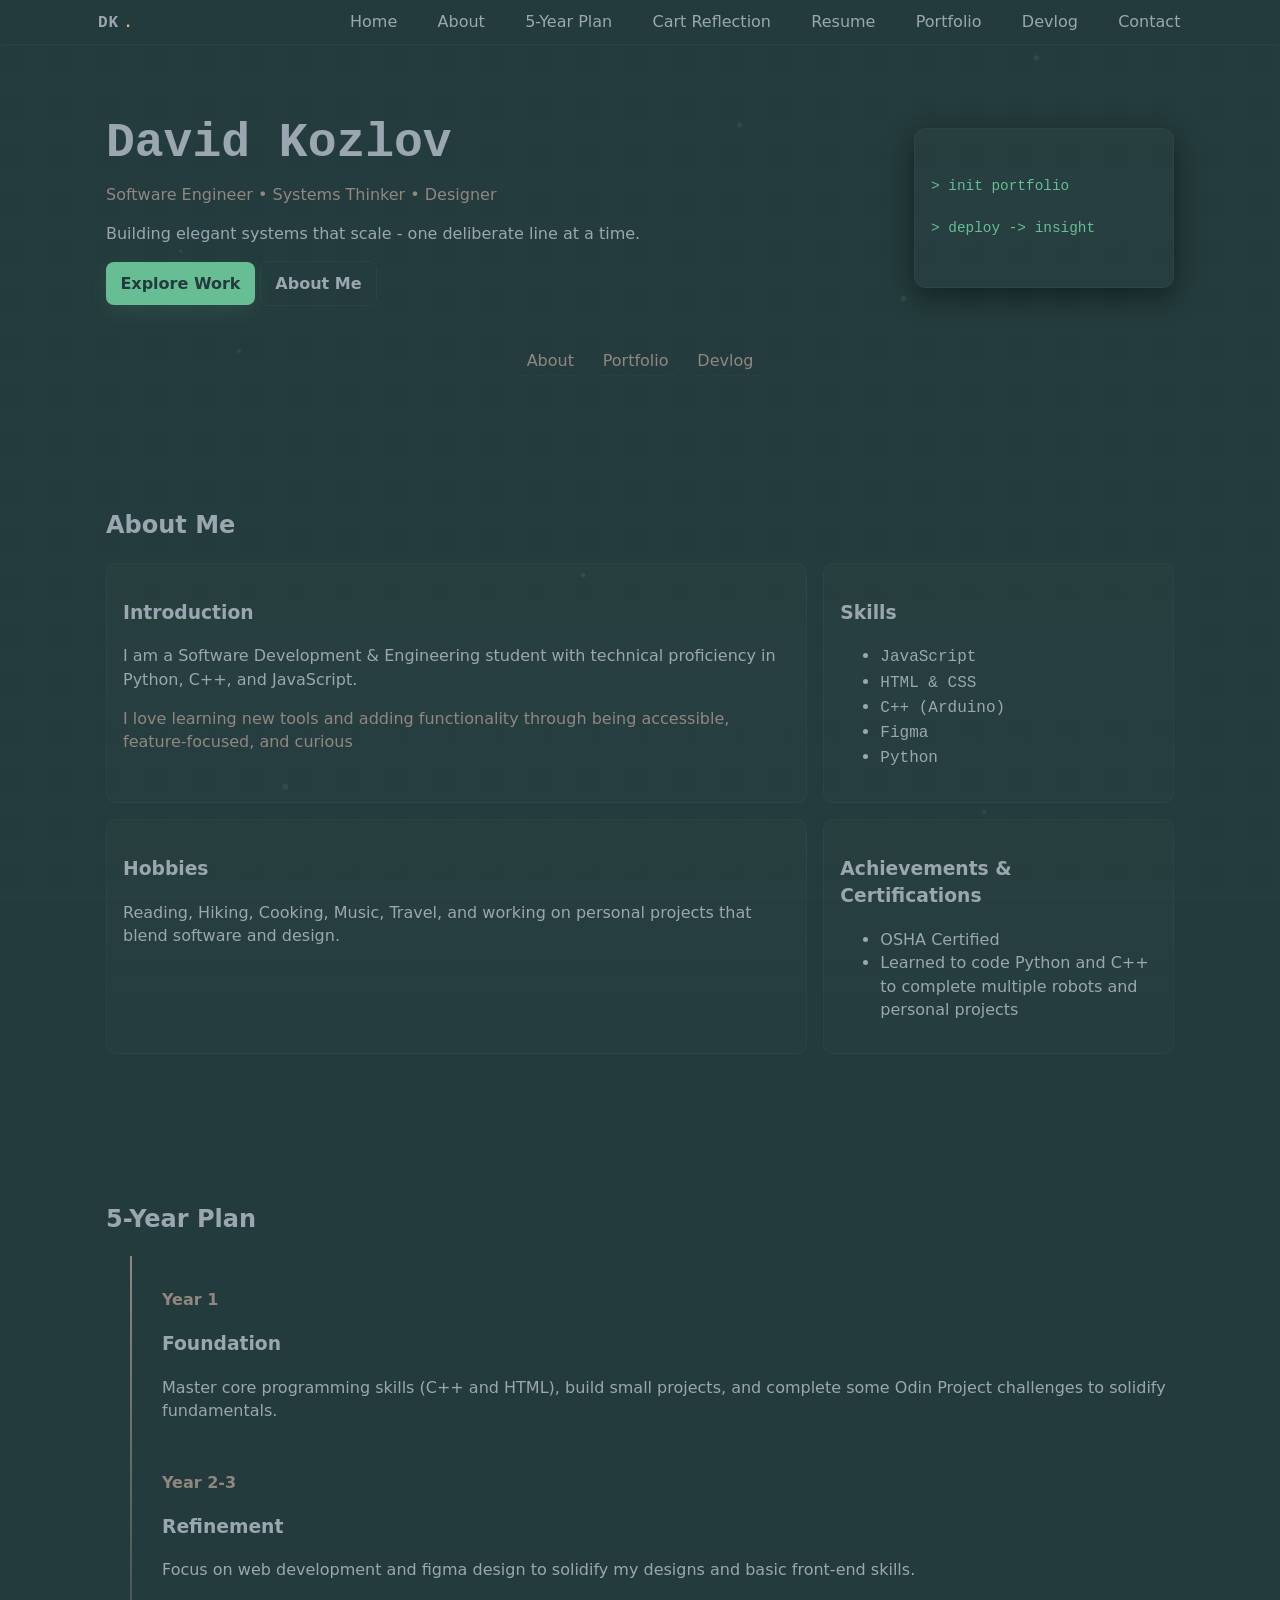
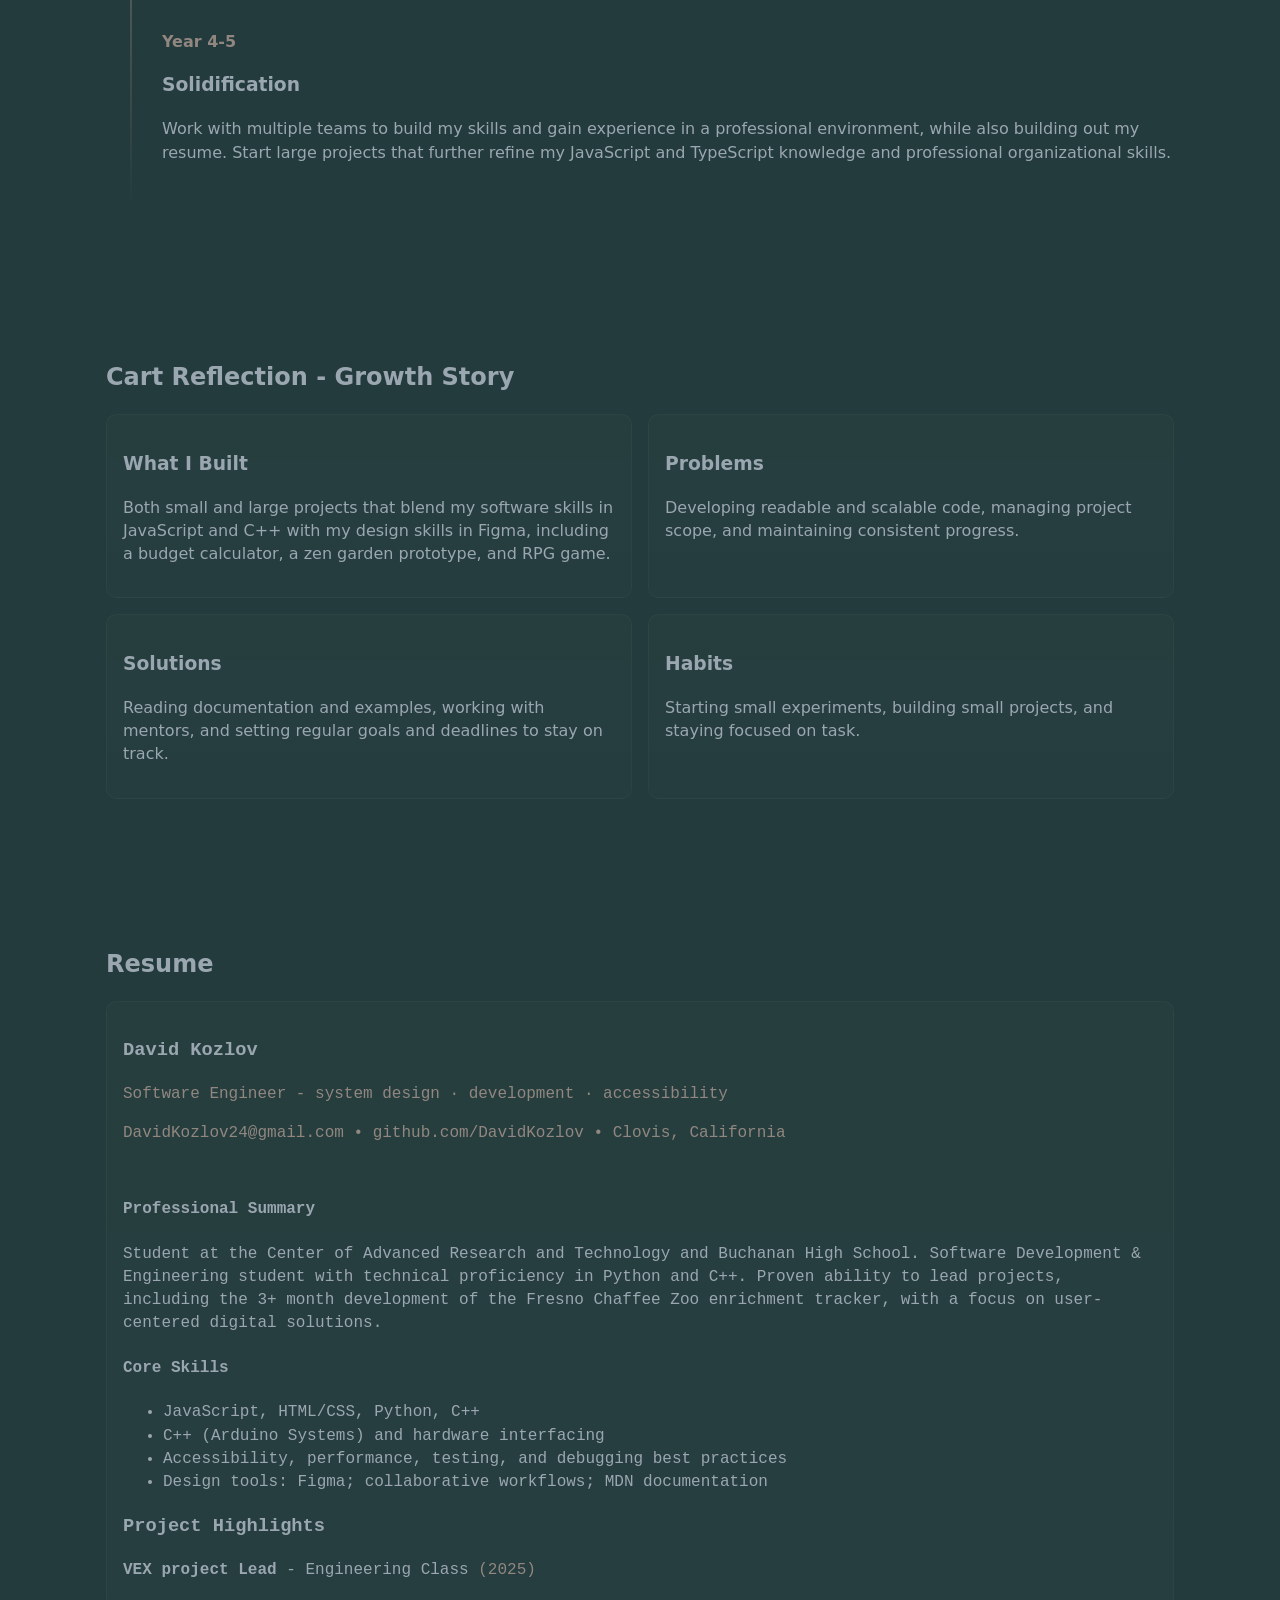
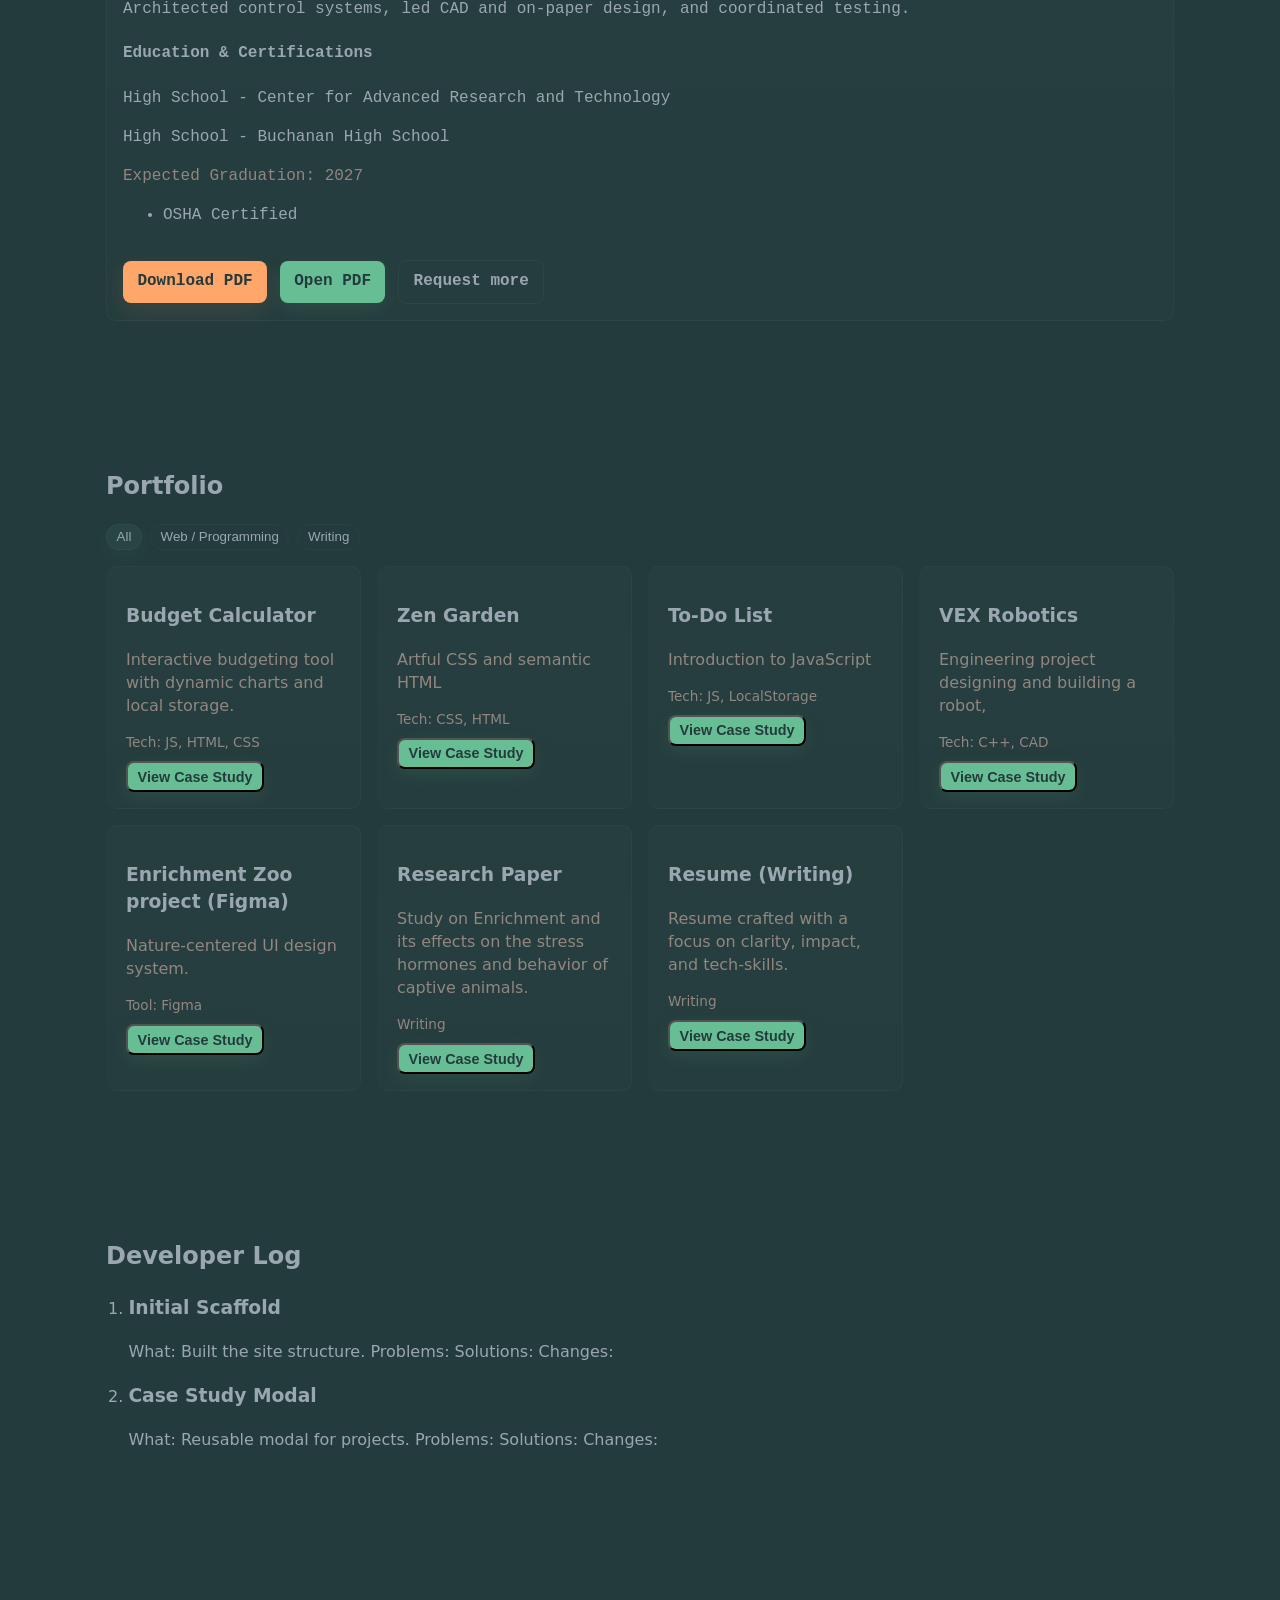
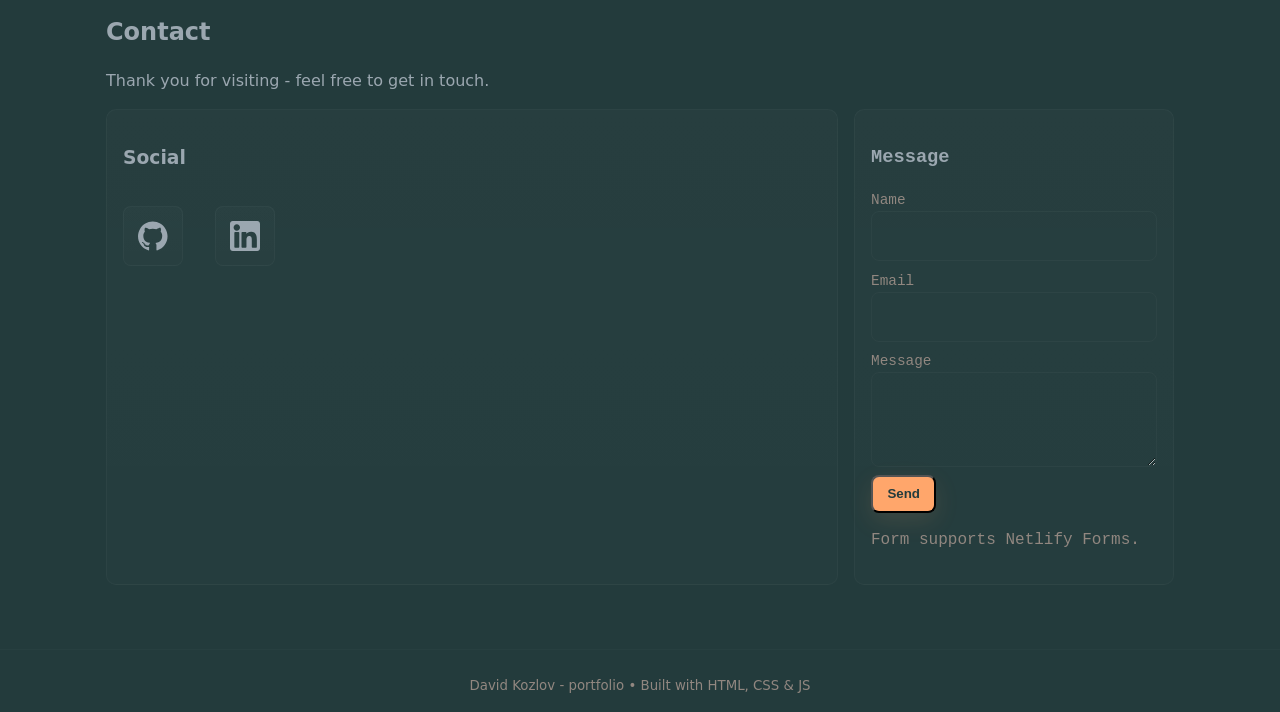
==== commit e68de9ba: "Assets and styling" ====
--- a/index.html
+++ b/index.html
@@ -445,11 +445,25 @@
                 <div class="contact-grid">
                     <div class="card social">
                         <h3>Social</h3>
-                        <ul>
-                            <li><a href="https://github.com/DavidKozlov">GitHub</a></li>
-                            <!-- I don't ever know if this will be unblocked :( -->
-                            <!-- Include when avalable -->
-                            <li><a href="#">LinkedIn</a></li>
+                        <ul class="social-list">
+                            <li>
+                                <a href="https://github.com/DavidKozlov" target="_blank" rel="noopener noreferrer" aria-label="GitHub">
+                                    <!-- GitHub icon (uses currentColor) -->
+                                    <svg viewBox="0 -0.5 25 25" xmlns="http://www.w3.org/2000/svg" aria-hidden="true" focusable="false" fill="currentColor">
+                                        <path d="m12.301 0h.093c2.242 0 4.34.613 6.137 1.68l-.055-.031c1.871 1.094 3.386 2.609 4.449 4.422l.031.058c1.04 1.769 1.654 3.896 1.654 6.166 0 5.406-3.483 10-8.327 11.658l-.087.026c-.063.02-.135.031-.209.031-.162 0-.312-.054-.433-.144l.002.001c-.128-.115-.208-.281-.208-.466 0-.005 0-.01 0-.014v.001q0-.048.008-1.226t.008-2.154c.007-.075.011-.161.011-.249 0-.792-.323-1.508-.844-2.025.618-.061 1.176-.163 1.718-.305l-.076.017c.573-.16 1.073-.373 1.537-.642l-.031.017c.508-.28.938-.636 1.292-1.058l.006-.007c.372-.476.663-1.036.84-1.645l.009-.035c.209-.683.329-1.468.329-2.281 0-.045 0-.091-.001-.136v.007c0-.022.001-.047.001-.072 0-1.248-.482-2.383-1.269-3.23l.003.003c.168-.44.265-.948.265-1.479 0-.649-.145-1.263-.404-1.814l.011.026c-.115-.022-.246-.035-.381-.035-.334 0-.649.078-.929.216l.012-.005c-.568.21-1.054.448-1.512.726l.038-.022-.609.384c-.922-.264-1.981-.416-3.075-.416s-2.153.152-3.157.436l.081-.02q-.256-.176-.681-.433c-.373-.214-.814-.421-1.272-.595l-.066-.022c-.293-.154-.64-.244-1.009-.244-.124 0-.246.01-.364.03l.013-.002c-.248.524-.393 1.139-.393 1.788 0 .531.097 1.04.275 1.509l-.01-.029c-.785.844-1.266 1.979-1.266 3.227 0 .025 0 .051.001.076v-.004c-.001.039-.001.084-.001.13 0 .809.12 1.591.344 2.327l-.015-.057c.189.643.476 1.202.85 1.693l-.009-.013c.354.435.782.793 1.267 1.062l.022.011c.432.252.933.465 1.46.614l.046.011c.466.125 1.024.227 1.595.284l.046.004c-.431.428-.718 1-.784 1.638l-.001.012c-.207.101-.448.183-.699.236l-.021.004c-.256.051-.549.08-.85.08-.022 0-.044 0-.066 0h.003c-.394-.008-.756-.136-1.055-.348l.006.004c-.371-.259-.671-.595-.881-.986l-.007-.015c-.198-.336-.459-.614-.768-.827l-.009-.006c-.225-.169-.49-.301-.776-.38l-.016-.004-.32-.048c-.023-.002-.05-.003-.077-.003-.14 0-.273.028-.394.077l.007-.003q-.128.072-.08.184c.039.086.087.16.145.225l-.001-.001c.061.072.13.135.205.19l.003.002.112.08c.283.148.516.354.693.603l.004.006c.191.237.359.505.494.792l.01.024.16.368c.135.402.38.738.7.981l.005.004c.3.234.662.402 1.057.478l.016.002c.33.064.714.104 1.106.112h.007c.045.002.097.002.15.002c.261 0 .517-.021.767-.062l-.027.004.368-.064q0 .609.008 1.418t.008.873v.014c0 .185-.08.351-.208.466h-.001c-.119.089-.268.143-.431.143-.075 0-.147-.011-.214-.032l.005.001c-4.929-1.689-8.409-6.283-8.409-11.69 0-2.268.612-4.393 1.681-6.219l-.032.058c1.094-1.871 2.609-3.386 4.422-4.449l.058-.031c1.739-1.034 3.835-1.645 6.073-1.645h.098-.005zm-7.64 17.666q.048-.112-.112-.192-.16-.048-.208.032-.048.112.112.192.144.096.208-.032zm.497.545q.112-.08-.032-.256-.16-.144-.256-.048-.112.08.032.256.159.157.256.047zm.48.72q.144-.112 0-.304-.128-.208-.272-.096-.144.08 0 .288t.272.112zm.672.673q.128-.128-.064-.304-.192-.192-.32-.048-.144.128.064.304.192.192.32.044zm.913.4q.048-.176-.208-.256-.24-.064-.304.112t.208.24q.24.097.304-.096zm1.009.08q0-.208-.272-.176-.256 0-.256.176 0 .208.272.176.256.001.256-.175zm.929-.16q-.032-.176-.288-.144-.256.048-.224.24t.288.128.225-.224z"/>
+                                    </svg>
+                                    <span class="sr-only">GitHub</span>
+                                </a>
+                            </li>
+                            <li>
+                                <a href="#" target="_blank" rel="noopener noreferrer" aria-label="LinkedIn">
+                                    <!-- LinkedIn icon (uses currentColor) -->
+                                    <svg viewBox="0 0 382 382" xmlns="http://www.w3.org/2000/svg" aria-hidden="true" focusable="false" fill="currentColor">
+                                        <path d="M347.445,0H34.555C15.471,0,0,15.471,0,34.555v312.889C0,366.529,15.471,382,34.555,382h312.889C366.529,382,382,366.529,382,347.444V34.555C382,15.471,366.529,0,347.445,0z M118.207,329.844c0,5.554-4.502,10.056-10.056,10.056H65.345c-5.554,0-10.056-4.502-10.056-10.056V150.403c0-5.554,4.502-10.056,10.056-10.056h42.806c5.554,0,10.056,4.502,10.056,10.056V329.844z M86.748,123.432c-22.459,0-40.666-18.207-40.666-40.666S64.289,42.1,86.748,42.1s40.666,18.207,40.666,40.666S109.208,123.432,86.748,123.432z M341.91,330.654c0,5.106-4.14,9.246-9.246,9.246H286.73c-5.106,0-9.246-4.14-9.246-9.246v-84.168c0-12.556,3.683-55.021-32.813-55.021c-28.309,0-34.051,29.066-35.204,42.11v97.079c0,5.106-4.139,9.246-9.246,9.246h-44.426c-5.106,0-9.246-4.14-9.246-9.246V149.593c0-5.106,4.14-9.246,9.246-9.246h44.426c5.106,0,9.246,4.14,9.246,9.246v15.655c10.497-15.753,26.097-27.912,59.312-27.912c73.552,0,73.131,68.716,73.131,106.472L341.91,330.654L341.91,330.654z"/>
+                                    </svg>
+                                    <span class="sr-only">LinkedIn</span>
+                                </a>
+                            </li>
                         </ul>
                     </div>
 
--- a/styles.css
+++ b/styles.css
@@ -25,6 +25,9 @@
 * {
     box-sizing: border-box;
 }
+::-webkit-scrollbar {
+    display: none;
+}
 html,
 body {
     height: 100%;
@@ -38,10 +41,610 @@
     -moz-osx-font-smoothing: grayscale;
     line-height: 1.45;
 }
-textarea {
-    min-height: 50px;
-    resize: vertical;
-}
 code {
     font-size: 16px;
-}+}
+.container {
+    max-width: 1100px;
+    margin: 0 auto;
+    padding: 1rem;
+}
+
+/* Sticky header */
+.site-header {
+    position: sticky;
+    top: 0;
+    z-index: 60;
+    background: linear-gradient(
+        180deg,
+        rgba(35, 59, 60, 0.85),
+        rgba(35, 59, 60, 0.6)
+    );
+    backdrop-filter: blur(6px);
+    border-bottom: 1px solid rgba(255, 255, 255, 0.03);
+}
+.nav {
+    display: flex;
+    align-items: center;
+    justify-content: space-between;
+    padding: 0.6rem 0;
+}
+.brand .logo {
+    color: var(--text);
+    font-weight: 700;
+    text-decoration: none;
+    font-family: var(--mono);
+    letter-spacing: 0.06em;
+    margin-left: 8px;
+}
+.logo-dot {
+    color: var(--cta);
+    margin-left: 4px;
+}
+.nav-toggle {
+    display: inline-grid;
+    background: transparent;
+    border: 1px solid var(--glass);
+    color: var(--text);
+    padding: 0.3rem 0.6rem;
+    border-radius: 6px;
+}
+.nav-list {
+    display: none;
+    list-style: none;
+    margin: 0;
+    padding: 0;
+}
+.nav-list li {
+    display: inline-block;
+    margin-left: 1rem;
+}
+.nav-list a {
+    color: var(--text);
+    text-decoration: none;
+    padding: 0.4rem 0.6rem;
+    border-radius: 6px;
+    transition: all 0.18s;
+}
+.nav-list a:hover,
+.nav-list a:focus {
+    box-shadow: 0 8px 22px rgba(104, 190, 148, 0.1);
+    color: var(--accent);
+    transform: translateY(-2px);
+}
+
+/* Background grid and canvas */
+.background-grid {
+    position: fixed;
+    inset: 0;
+    z-index: 0;
+    background-image:
+        linear-gradient(transparent 23px, rgba(255, 255, 255, 0.01) 24px),
+        linear-gradient(90deg, transparent 23px, rgba(255, 255, 255, 0.01) 24px);
+    background-size: 48px 48px;
+    opacity: 0.6;
+    mix-blend-mode: overlay;
+}
+.circuit-canvas {
+    position: fixed;
+    inset: 0;
+    z-index: 1;
+    pointer-events: none;
+}
+
+.site-main {
+    position: relative;
+    z-index: 5;
+}
+.panel {
+    padding: 3rem 0;
+}
+
+/* Hero */
+.hero-inner {
+    display: grid;
+    grid-template-columns: 1fr;
+    gap: 1.2rem;
+    align-items: center;
+}
+.name {
+    font-family: var(--mono);
+    font-size: 2.2rem;
+    margin: 0;
+    color: var(--text);
+}
+.title {
+    margin: 0.25rem 0;
+    color: var(--muted);
+}
+.tagline {
+    font-size: 1rem;
+    color: var(--text);
+    max-width: 600px;
+}
+.home-cta {
+    margin-top: 1rem;
+}
+.btn {
+    display: inline-block;
+    padding: 0.6rem 0.9rem;
+    border-radius: 8px;
+    text-decoration: none;
+    color: var(--bg);
+    font-weight: 600;
+}
+.btn-primary {
+    background: var(--accent);
+    box-shadow: 0 6px 18px rgba(104, 190, 148, 0.12);
+    transition:
+        transform 0.18s,
+        box-shadow 0.18s;
+}
+.btn-primary:hover,
+.btn-primary:focus {
+    transform: translateY(-3px);
+    box-shadow:
+        0 18px 40px rgba(104, 190, 148, 0.14),
+        0 0 28px rgba(104, 190, 148, 0.08);
+}
+.btn-ghost {
+    background: transparent;
+    border: 1px solid rgba(255, 255, 255, 0.04);
+    color: var(--text);
+}
+.btn-cta {
+    background: var(--cta);
+    color: var(--bg);
+    box-shadow: 0 8px 24px rgba(255, 166, 107, 0.12);
+}
+.btn-sm {
+    padding: 0.35rem 0.6rem;
+    font-size: 0.9rem;
+}
+
+.visual-hook {
+    justify-self: start;
+}
+.visual-card {
+    width: 260px;
+    height: 160px;
+    background: linear-gradient(
+        180deg,
+        rgba(255, 255, 255, 0.02),
+        rgba(255, 255, 255, 0.01)
+    );
+    border: 1px solid rgba(255, 255, 255, 0.03);
+    padding: 1rem;
+    border-radius: 12px;
+    box-shadow: 0 8px 30px rgba(0, 0, 0, 0.45);
+    display: flex;
+    align-items: center;
+    justify-content: center;
+}
+.terminal {
+    background: transparent;
+    color: var(--accent);
+    font-family: var(--mono);
+    font-size: 0.9rem;
+    place-content: center;
+}
+
+.visual-card {
+    overflow: hidden;
+}
+.visual-card .terminal {
+    display: block;
+    width: 100%;
+    height: 100%;
+    margin: 0;
+    padding: 0;
+    box-sizing: border-box;
+    white-space: pre-wrap;
+    word-break: break-word;
+    overflow: auto;
+}
+
+.section-preview {
+    display: flex;
+    padding-top: 3em;
+    justify-content: space-around;
+    margin-top: 1.5rem;
+}
+.section-preview a {
+    color: var(--muted);
+    text-decoration: none;
+    border-bottom: 1px dashed rgba(255, 255, 255, 0.03);
+    padding: 0.2rem 0.4rem;
+}
+
+/* Cards */
+.card {
+    background: linear-gradient(
+        180deg,
+        rgba(255, 255, 255, 0.02),
+        rgba(255, 255, 255, 0.01)
+    );
+    border: 1px solid rgba(255, 255, 255, 0.03);
+    padding: 1rem;
+    border-radius: 10px;
+}
+.module {
+    min-height: 120px;
+}
+.muted {
+    color: var(--muted);
+}
+
+/* About grid */
+.about-grid {
+    display: grid;
+    grid-template-columns: 1fr;
+    gap: 1rem;
+}
+
+/* Timeline blueprint */
+.timeline {
+    position: relative;
+    padding: 1rem 0;
+}
+.timeline-line {
+    position: absolute;
+    left: 24px;
+    top: 0;
+    bottom: 0;
+    width: 2px;
+    background: linear-gradient(var(--muted), transparent);
+}
+.timeline-items {
+    list-style: none;
+    padding-left: 56px;
+    margin: 0;
+}
+.timeline-item {
+    position: relative;
+    padding: 1rem 0;
+}
+.timeline-item .year {
+    display: block;
+    color: var(--muted);
+    font-weight: 600;
+}
+.timeline-item .node {
+    margin-top: 0.5rem;
+}
+
+/* Reflection grid */
+.reflection-grid {
+    display: grid;
+    grid-template-columns: 1fr;
+    gap: 1rem;
+}
+
+/* Resume */
+.resume-wrap {
+    display: flex;
+    flex-direction: column;
+    gap: 1rem;
+    padding: 1rem;
+}
+.code-theme {
+    font-family: var(--mono);
+}
+.resume-actions {
+    display: flex;
+    gap: 0.8rem;
+    align-items: center;
+}
+
+/* Portfolio */
+.filters {
+    display: flex;
+    gap: 0.5rem;
+    margin: 1rem 0;
+}
+.chip {
+    background: transparent;
+    border: 1px solid rgba(255, 255, 255, 0.03);
+    color: var(--text);
+    padding: 0.3rem 0.6rem;
+    border-radius: 999px;
+    transition: all 0.22s;
+}
+.chip:hover,
+.chip:focus {
+    border-color: var(--accent);
+    box-shadow: 0 8px 28px rgba(104, 190, 148, 0.08);
+    transform: translateY(-3px);
+    background: rgba(104, 190, 148, 0.03);
+}
+.chip.active {
+    background: rgba(104, 190, 148, 0.08);
+    box-shadow: 0 6px 20px rgba(104, 190, 148, 0.06);
+}
+
+.cards-grid {
+    display: grid;
+    grid-template-columns: 1fr;
+    gap: 1rem;
+}
+.project {
+    cursor: pointer;
+    border-left: 4px solid transparent;
+    transition:
+        transform 0.26s cubic-bezier(0.2, 0.9, 0.2, 1),
+        box-shadow 0.26s;
+}
+.project .meta {
+    color: var(--muted);
+    font-size: 0.85rem;
+    margin-top: 0.5rem;
+    margin-bottom: 0.5rem;
+}
+
+/* Exploded hover: lift, glow, fragments */
+.exploded {
+    position: relative;
+}
+.exploded:hover,
+.exploded:focus {
+    transform: translateY(-8px) scale(1.01);
+    box-shadow:
+        0 18px 40px rgba(0, 0, 0, 0.6),
+        0 0 18px rgba(104, 190, 148, 0.06);
+    border-left-color: var(--accent);
+}
+.exploded::after {
+    content: "";
+    position: absolute;
+    inset: 0;
+    border-radius: 10px;
+    box-shadow: 0 0 40px rgba(104, 190, 148, 0.06);
+    opacity: 0;
+    transition: opacity 0.28s;
+    pointer-events: none;
+    z-index: 0;
+}
+.exploded:hover::after,
+.exploded:focus::after {
+    opacity: 1;
+}
+/* ensure inner content remains above the glow */
+.exploded > * {
+    position: relative;
+    z-index: 1;
+}
+
+/* Modal */
+.modal {
+    position: fixed;
+    inset: 0;
+    display: flex;
+    align-items: center;
+    justify-content: center;
+    background: rgba(0, 0, 0, 0.5);
+    z-index: 120;
+    opacity: 0;
+    pointer-events: none;
+    transition: opacity 0.25s;
+}
+.modal[aria-hidden="false"] {
+    opacity: 1;
+    pointer-events: auto;
+}
+
+/* On small screens, anchor the modal closer to the top so large panels remain visible */
+@media (max-width: 700px) {
+    .modal {
+        align-items: flex-start;
+        padding-top: 1.2rem;
+        padding-bottom: 1.2rem;
+    }
+}
+.modal-panel {
+    width: clamp(320px, 80vw, 980px);
+    background: var(--primary-dark);
+    padding: 1.2rem;
+    border-radius: 12px;
+    position: relative;
+    box-sizing: border-box;
+    margin: 1rem;
+    max-height: 86vh;
+    overflow: auto;
+}
+
+.modal-close {
+    position: absolute;
+    right: 12px;
+    top: 12px;
+    background: transparent;
+    border: 0;
+    color: var(--text);
+    font-size: 1.1rem;
+}
+
+/* Social links in contact */
+.social-list {
+    display: flex;
+    gap: 2rem;
+    padding: 0;
+    margin: 0.6rem 0 0 0;
+    list-style: none;
+}
+.social-list a {
+    display: inline-grid;
+    place-items: center;
+    width: 60px;
+    height: 60px;
+    margin: 1rem 0 0 0;
+    border-radius: 8px;
+    background: linear-gradient(180deg, rgba(255,255,255,0.02), rgba(255,255,255,0.01));
+    color: var(--text);
+    border: 1px solid rgba(255,255,255,0.03);
+    transition: transform 0.16s, box-shadow 0.16s, color 0.12s;
+}
+.social-list a svg {
+    width: 30px;
+    height: 30px;
+}
+.social-list a:hover,
+.social-list a:focus {
+    transform: translateY(-3px);
+    color: var(--accent);
+    box-shadow: 0 10px 30px rgba(104, 190, 148, 0.08);
+}
+
+/* Accessibility helper */
+.sr-only {
+    position: absolute !important;
+    width: 1px !important;
+    height: 1px !important;
+    padding: 0 !important;
+    margin: -1px !important;
+    overflow: hidden !important;
+    clip: rect(0, 0, 0, 0) !important;
+    white-space: nowrap !important;
+    border: 0 !important;
+}
+
+/* Case study media gallery */
+.media-gallery {
+    display: grid;
+    grid-template-columns: 1fr;
+    gap: 0.75rem;
+    margin-bottom: 0.9rem;
+}
+.case-media {
+    background: linear-gradient(
+        180deg,
+        rgba(255, 255, 255, 0.02),
+        rgba(255, 255, 255, 0.01)
+    );
+    border: 1px solid rgba(255, 255, 255, 0.03);
+    padding: 0.4rem;
+    border-radius: 8px;
+}
+.case-media img,
+.case-media video {
+    display: block;
+    width: 100%;
+    height: auto;
+    border-radius: 6px;
+    max-height: 60vh; /* prevent any single media item from exceeding viewport */
+    object-fit: contain; /* keep media aspect ratio and avoid cropping */
+}
+.case-media figcaption {
+    margin-top: 0.4rem;
+    color: var(--muted);
+    font-size: 0.85rem;
+}
+
+@media (min-width: 700px) {
+    .media-gallery {
+        grid-template-columns: repeat(2, 1fr);
+    }
+}
+
+/* Devlog */
+.log-list {
+    list-style: decimal;
+    padding-left: 1.4rem;
+}
+
+/* Contact grid */
+.contact-grid {
+    display: grid;
+    grid-template-columns: 1fr;
+    gap: 1rem;
+}
+.terminal-form {
+    font-family: var(--mono);
+}
+.terminal-form label {
+    display: block;
+    margin-top: 0.6rem;
+    color: var(--muted);
+    font-size: 0.9rem;
+}
+.terminal-form input,
+.terminal-form textarea {
+    width: 100%;
+    padding: 0.55rem;
+    border-radius: 8px;
+    border: 1px solid rgba(255, 255, 255, 0.03);
+    background: transparent;
+    color: var(--text);
+    resize: vertical;
+    min-height: 50px;
+}
+
+/* Footer */
+.site-footer {
+    padding: 1.6rem 0;
+    border-top: 1px solid rgba(255, 255, 255, 0.02);
+    text-align: center;
+    color: var(--muted);
+    display: flex;
+    align-items: center;
+    justify-content: center;
+    text-align: center;
+    padding: 0.4rem;
+}
+
+/* Accessibility focus states */
+a:focus,
+button:focus,
+input:focus,
+textarea:focus {
+    outline: 3px solid rgba(104, 190, 148, 0.18);
+    outline-offset: 3px;
+}
+
+/* Larger screens */
+@media (min-width: 700px) {
+    .nav-list {
+        display: block;
+    }
+    .nav-toggle {
+        display: none;
+    }
+    .hero-inner {
+        grid-template-columns: 1fr 320px;
+    }
+    .about-grid {
+        grid-template-columns: 2fr 1fr;
+    }
+    .reflection-grid {
+        grid-template-columns: 1fr 1fr;
+    }
+    .cards-grid {
+        grid-template-columns: repeat(3, 1fr);
+    }
+    .contact-grid {
+        grid-template-columns: 1fr 320px;
+    }
+    .visual-hook {
+        justify-self: end;
+    }
+    .section-preview {
+        padding: 0;
+        gap: 1rem;
+        justify-content: center;
+    }
+}
+
+@media (min-width: 1000px) {
+    .name {
+        font-size: 3rem;
+    }
+    .cards-grid {
+        grid-template-columns: repeat(4, 1fr);
+    }
+    .visual-hook {
+        justify-self: end;
+    }
+}
+
+/* Smooth scrolling */
+html {
+    scroll-behavior: smooth;
+}
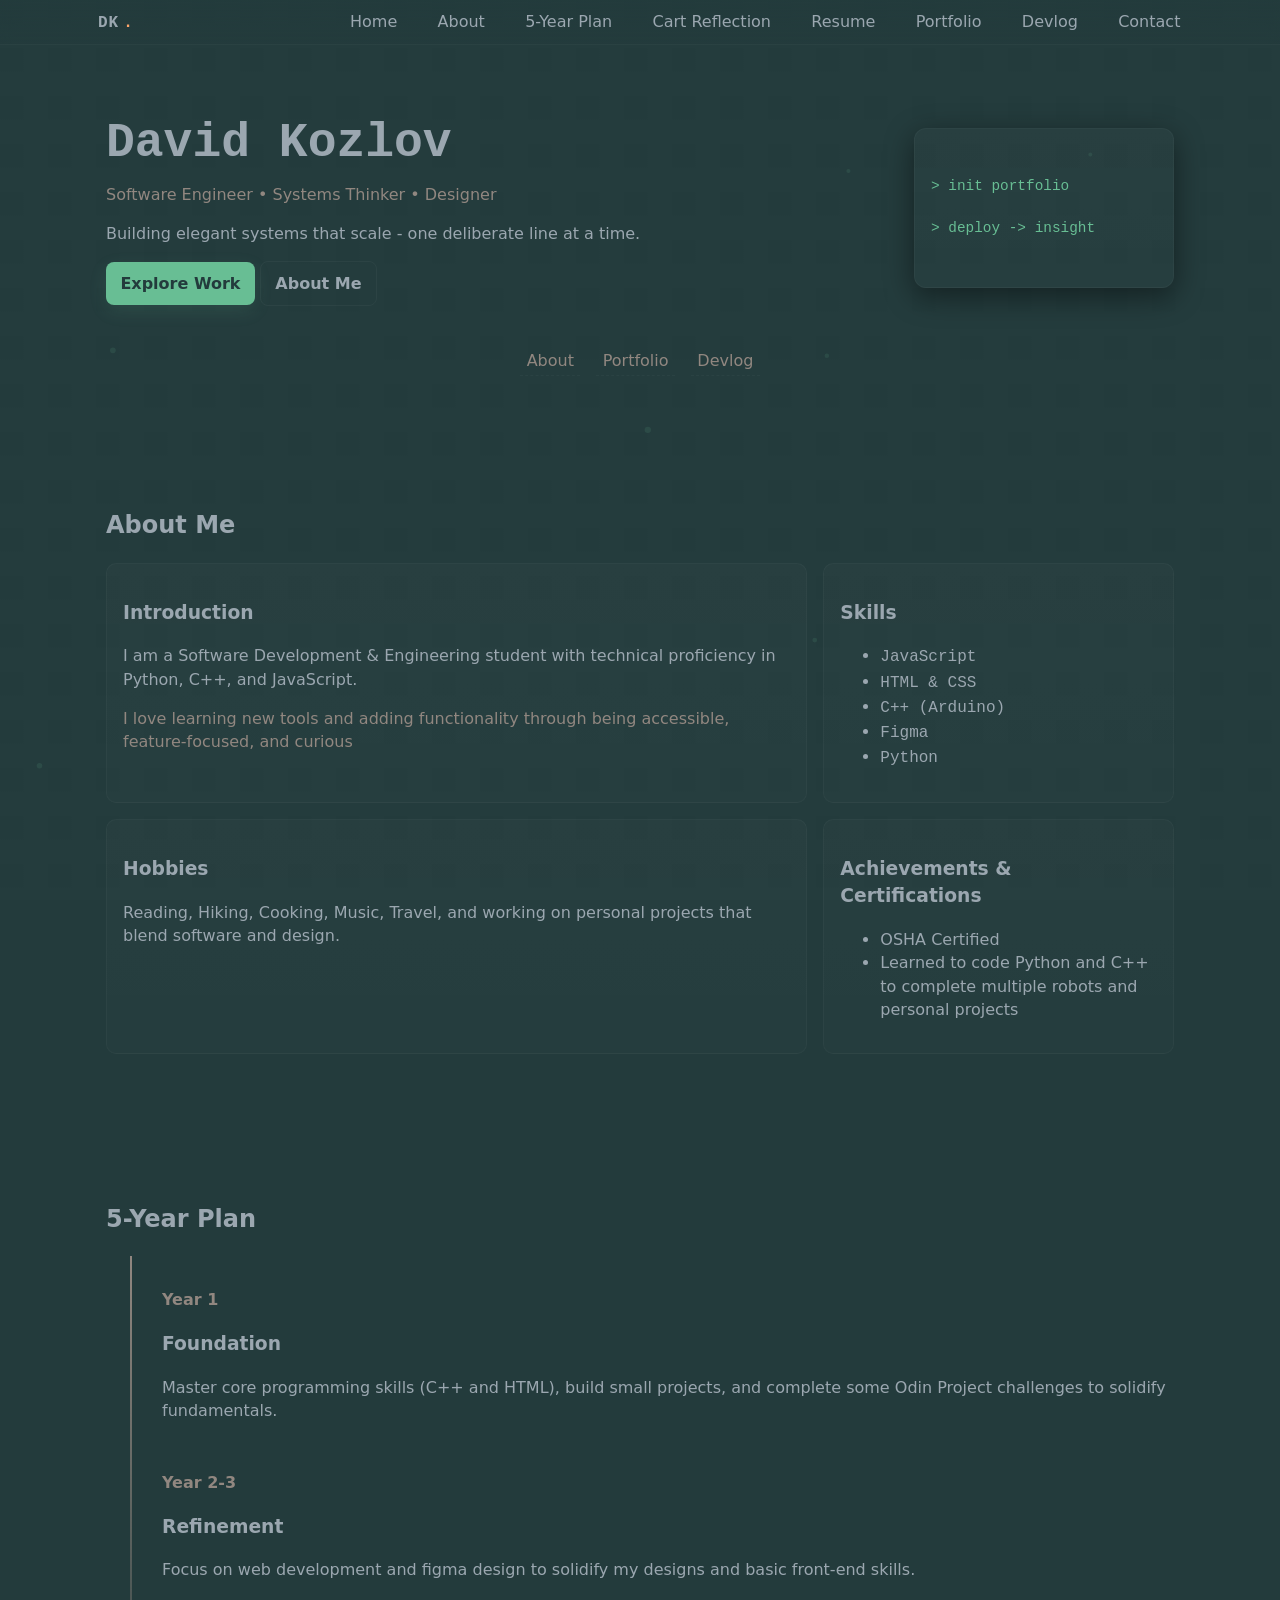
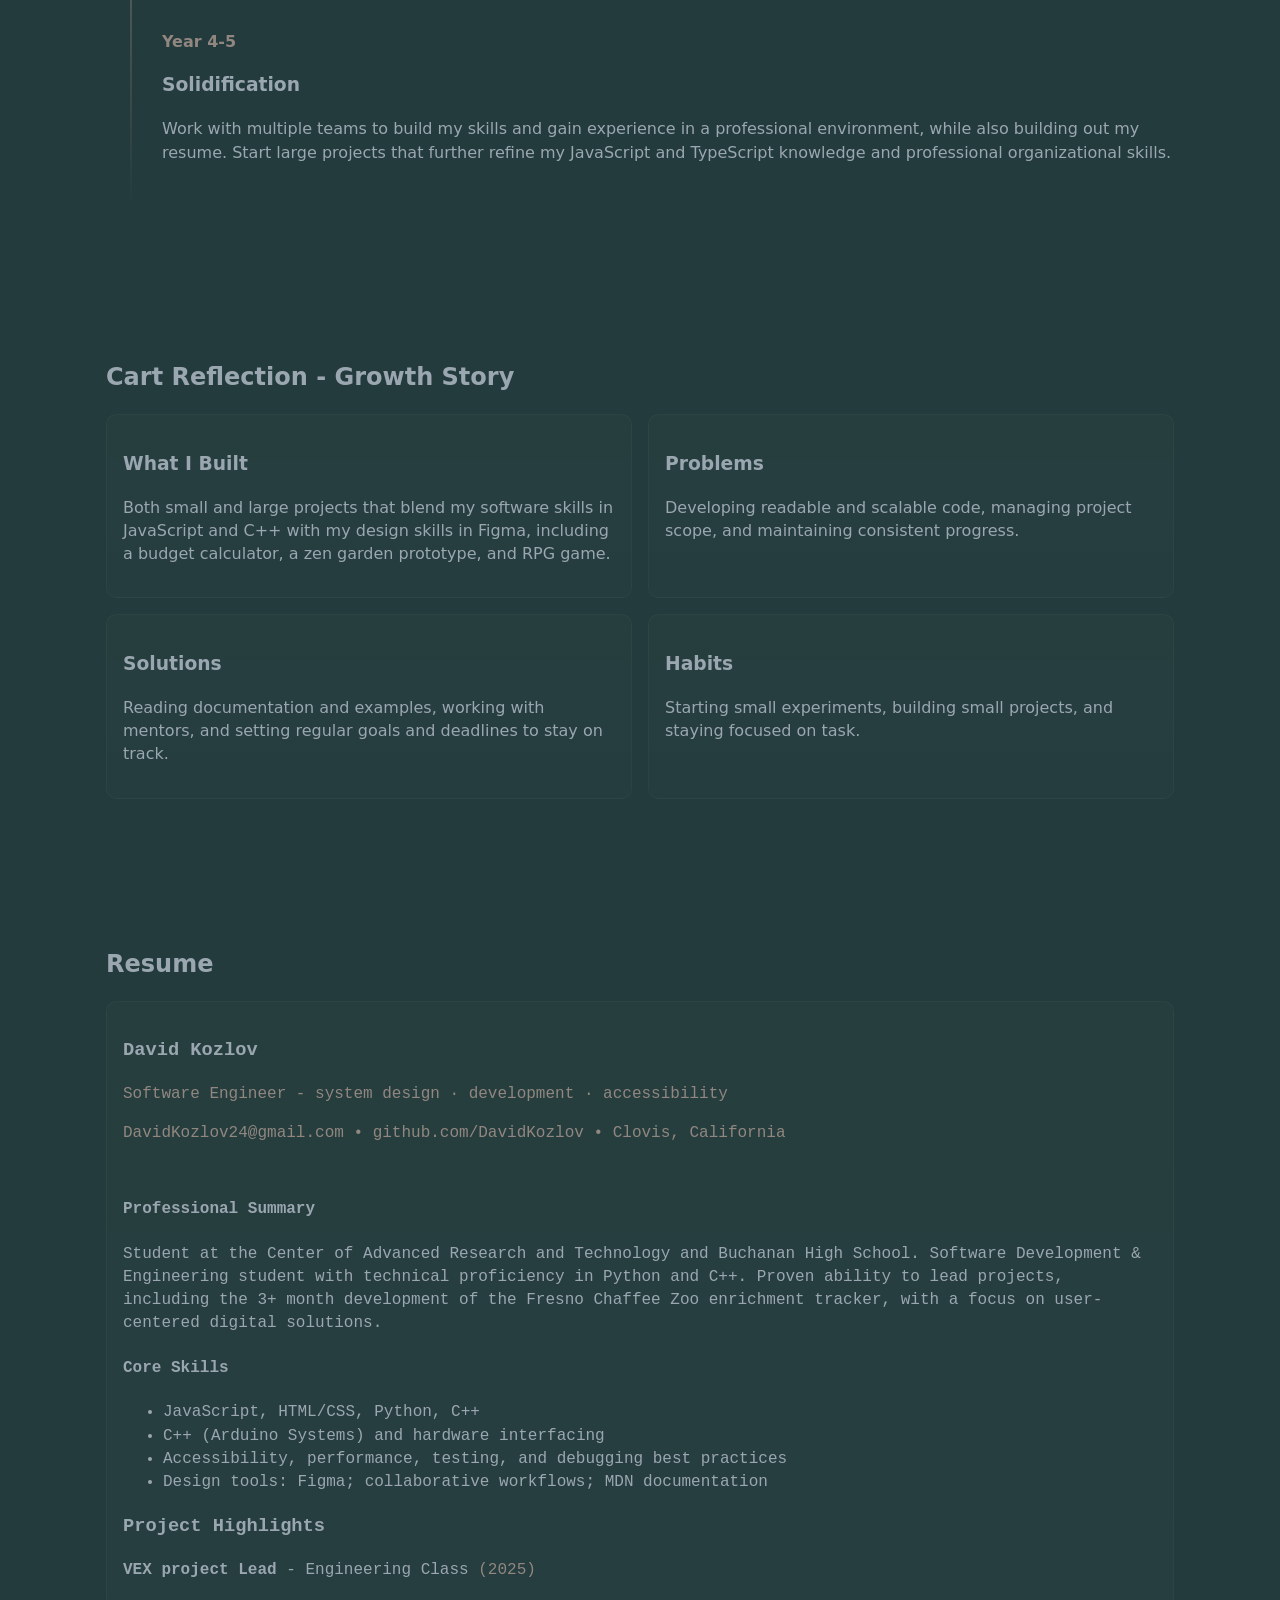
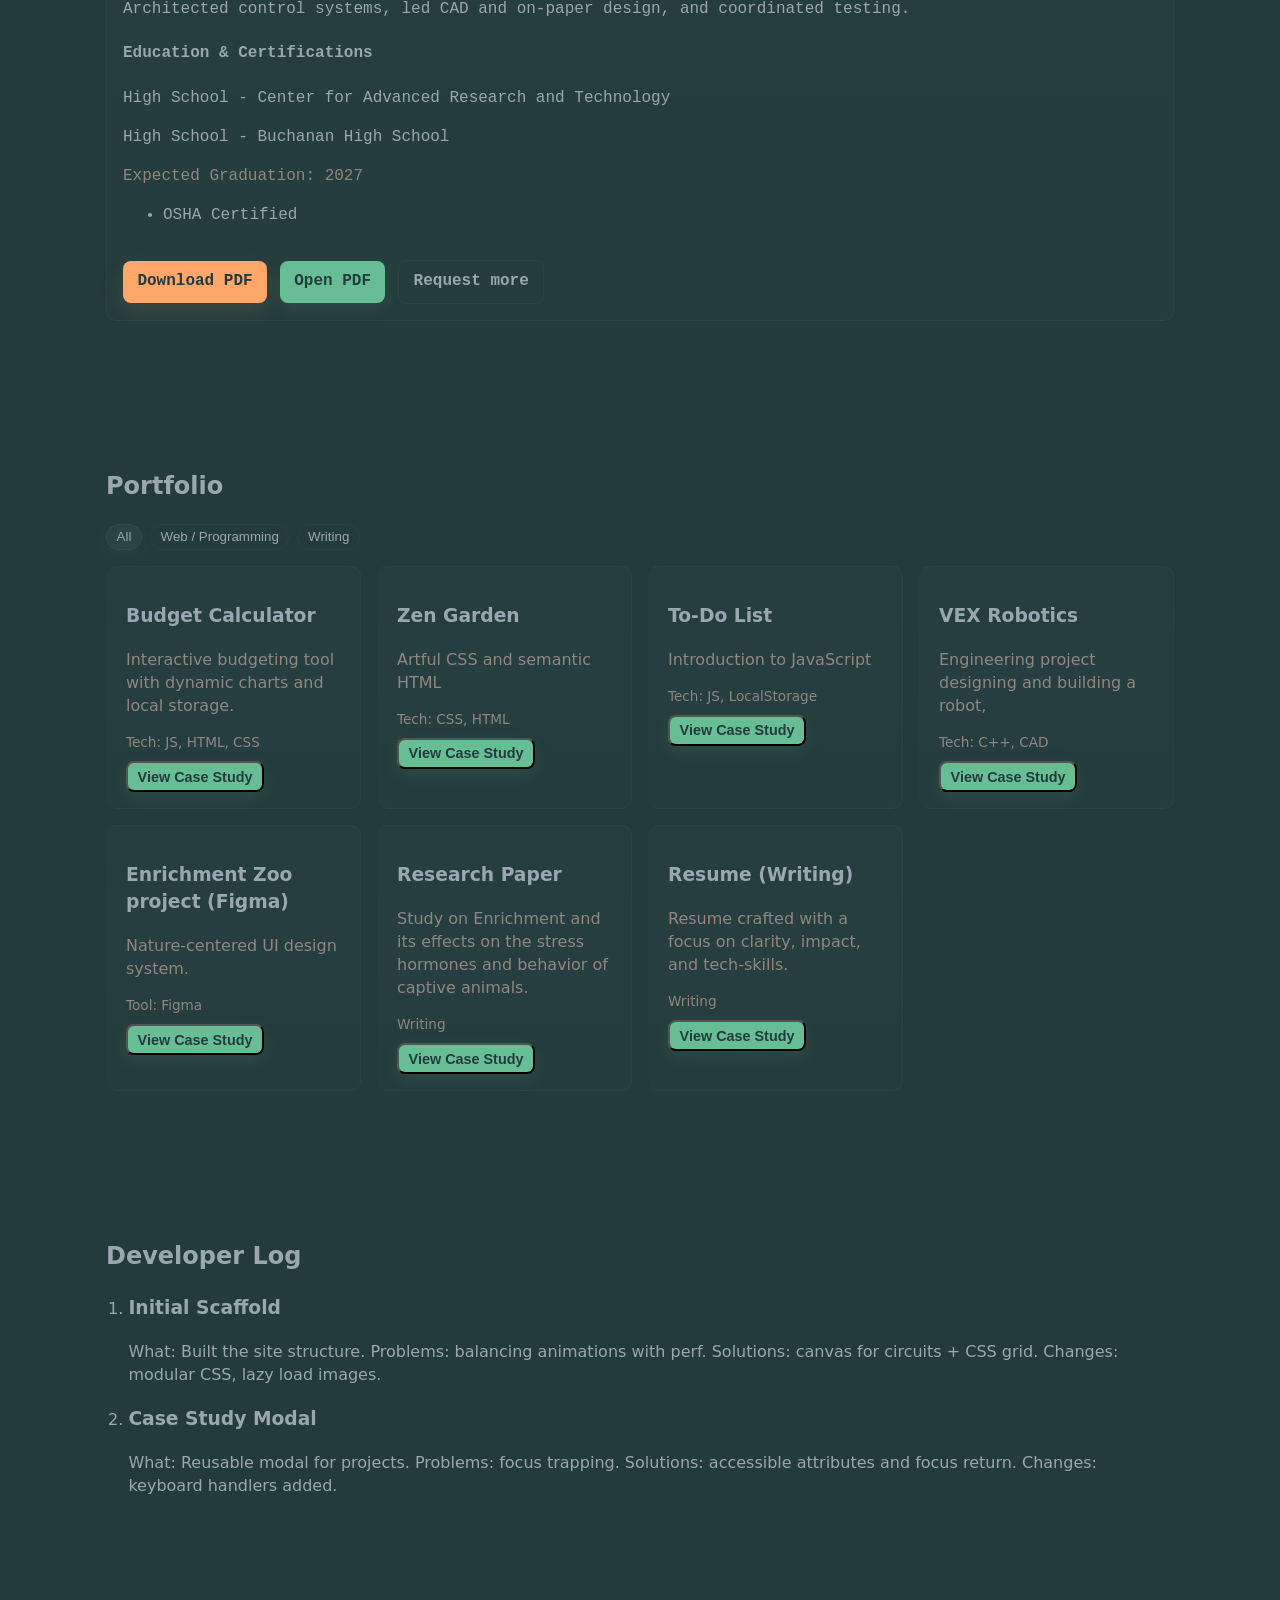
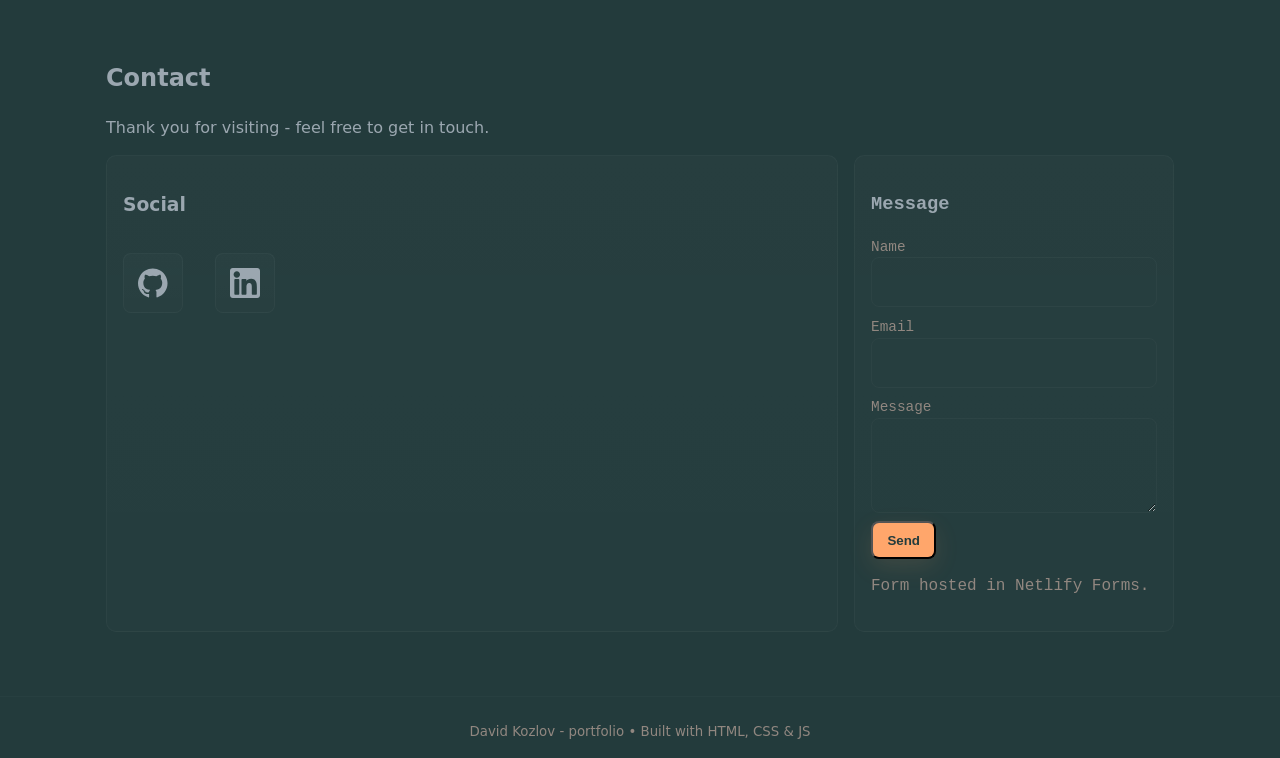
==== commit 6cc4ac39: "Final touch ups on modals and form submission" ====
--- a/index.html
+++ b/index.html
@@ -1,501 +1,664 @@
 <!doctype html>
 <html lang="en">
-
-<head>
-    <meta charset="utf-8">
-    <meta name="viewport" content="width=device-width,initial-scale=1">
-    <title>David Kozlov - Portfolio</title>
-    <meta name="description" content="David Kozlov - portfolio showcasing projects, resume, devlog and contact.">
-    <link rel="stylesheet" href="styles.css">
-</head>
-
-<body>
-    <!-- Sticky Navigation -->
-    <header class="site-header" id="top">
-        <nav class="nav container" aria-label="Primary">
-            <div class="brand">
-                <a href="#home" class="logo" aria-label="Home">DK<span class="logo-dot">.</span></a>
-            </div>
-            <button type="button" class="nav-toggle" aria-expanded="false" aria-controls="nav-list"
-                aria-label="Toggle navigation">
-                ☰
-            </button>
-            <ul class="nav-list" id="nav-list">
-                <li><a href="#home">Home</a></li>
-                <li><a href="#about">About</a></li>
-                <li><a href="#plan">5-Year Plan</a></li>
-                <li><a href="#reflection">Cart Reflection</a></li>
-                <li><a href="#resume">Resume</a></li>
-                <li><a href="#portfolio">Portfolio</a></li>
-                <li><a href="#devlog">Devlog</a></li>
-                <li><a href="#contact">Contact</a></li>
-            </ul>
-        </nav>
-    </header>
-
-    <!-- Animated grid/circuit background + canvas for nodes -->
-    <div class="background-grid" aria-hidden="true"></div>
-    <canvas id="circuit-canvas" class="circuit-canvas" aria-hidden="true"></canvas>
-
-    <main class="site-main">
-        <!-- HOME / Landing -->
-        <section id="home" class="panel hero">
-            <div class="container hero-inner">
-                <div class="intro">
-                    <h1 class="name">David Kozlov</h1>
-                    <p class="title">
-                        Software Engineer • Systems Thinker • Designer
-                    </p>
-                    <p class="tagline" id="animated-tagline" aria-live="polite">
-                        Building elegant systems that scale - one deliberate
-                        line at a time.
-                    </p>
-                    <div class="home-cta">
-                        <a class="btn btn-primary" href="#portfolio">Explore Work</a>
-                        <a class="btn btn-ghost" href="#about">About Me</a>
-                    </div>
-                </div>
-                <div class="visual-hook" aria-hidden="true">
-                    <div class="panel-card visual-card">
-                        <pre class="terminal" aria-hidden="true">
+    <head>
+        <meta charset="utf-8" />
+        <meta name="viewport" content="width=device-width,initial-scale=1" />
+        <title>David Kozlov - Portfolio</title>
+        <meta
+            name="description"
+            content="David Kozlov - portfolio showcasing projects, resume, devlog and contact."
+        />
+        <link rel="stylesheet" href="styles.css" />
+    </head>
+
+    <body>
+        <!-- Sticky Navigation -->
+        <header class="site-header" id="top">
+            <nav class="nav container" aria-label="Primary">
+                <div class="brand">
+                    <a href="#home" class="logo" aria-label="Home"
+                        >DK<span class="logo-dot">.</span></a
+                    >
+                </div>
+                <button
+                    type="button"
+                    class="nav-toggle"
+                    aria-expanded="false"
+                    aria-controls="nav-list"
+                    aria-label="Toggle navigation"
+                >
+                    ☰
+                </button>
+                <ul class="nav-list" id="nav-list">
+                    <li><a href="#home">Home</a></li>
+                    <li><a href="#about">About</a></li>
+                    <li><a href="#plan">5-Year Plan</a></li>
+                    <li><a href="#reflection">Cart Reflection</a></li>
+                    <li><a href="#resume">Resume</a></li>
+                    <li><a href="#portfolio">Portfolio</a></li>
+                    <li><a href="#devlog">Devlog</a></li>
+                    <li><a href="#contact">Contact</a></li>
+                </ul>
+            </nav>
+        </header>
+
+        <!-- Animated grid/circuit background + canvas for nodes -->
+        <div class="background-grid" aria-hidden="true"></div>
+        <canvas
+            id="circuit-canvas"
+            class="circuit-canvas"
+            aria-hidden="true"
+        ></canvas>
+
+        <main class="site-main">
+            <!-- HOME / Landing -->
+            <section id="home" class="panel hero">
+                <div class="container hero-inner">
+                    <div class="intro">
+                        <h1 class="name">David Kozlov</h1>
+                        <p class="title">
+                            Software Engineer • Systems Thinker • Designer
+                        </p>
+                        <p
+                            class="tagline"
+                            id="animated-tagline"
+                            aria-live="polite"
+                        >
+                            Building elegant systems that scale - one deliberate
+                            line at a time.
+                        </p>
+                        <div class="home-cta">
+                            <a class="btn btn-primary" href="#portfolio"
+                                >Explore Work</a
+                            >
+                            <a class="btn btn-ghost" href="#about">About Me</a>
+                        </div>
+                    </div>
+                    <div class="visual-hook" aria-hidden="true">
+                        <div class="panel-card visual-card">
+                            <pre class="terminal" aria-hidden="true">
                                 &gt; init portfolio
                                 &gt; deploy -&gt; insight
                             </pre>
-                    </div>
+                        </div>
+                    </div>
+                </div>
+                <nav class="section-preview" aria-hidden="true">
+                    <a href="#about">About</a>
+                    <a href="#portfolio">Portfolio</a>
+                    <a href="#devlog">Devlog</a>
+                </nav>
+            </section>
+
+            <!-- ABOUT ME -->
+            <section id="about" class="panel about">
+                <div class="container">
+                    <h2 class="section-title">About Me</h2>
+                    <div class="about-grid">
+                        <article class="bio card module">
+                            <h3>Introduction</h3>
+                            <p>
+                                I am a Software Development & Engineering
+                                student with technical proficiency in Python,
+                                C++, and JavaScript.
+                            </p>
+                            <p class="muted">
+                                I love learning new tools and adding
+                                functionality through being accessible,
+                                feature-focused, and curious
+                            </p>
+                        </article>
+
+                        <aside
+                            class="skills card module"
+                            aria-labelledby="skills-heading"
+                        >
+                            <h3 id="skills-heading">Skills</h3>
+                            <ul class="skill-grid">
+                                <li><code>JavaScript</code></li>
+                                <li><code>HTML &amp; CSS</code></li>
+                                <li><code>C++ (Arduino)</code></li>
+                                <li><code>Figma</code></li>
+                                <li><code>Python</code></li>
+                            </ul>
+                        </aside>
+
+                        <article class="hobbies card module">
+                            <h3>Hobbies</h3>
+                            <p>
+                                Reading, Hiking, Cooking, Music, Travel, and
+                                working on personal projects that blend software
+                                and design.
+                            </p>
+                        </article>
+
+                        <article class="achievements card module">
+                            <h3>Achievements &amp; Certifications</h3>
+                            <ul>
+                                <li>OSHA Certified</li>
+                                <li>
+                                    Learned to code Python and C++ to complete
+                                    multiple robots and personal projects
+                                </li>
+                            </ul>
+                        </article>
+                    </div>
+                </div>
+            </section>
+
+            <!-- 5-YEAR PLAN -->
+            <section id="plan" class="panel plan">
+                <div class="container">
+                    <h2 class="section-title">5-Year Plan</h2>
+                    <div class="timeline blueprint">
+                        <div class="timeline-line" aria-hidden="true"></div>
+                        <ol class="timeline-items">
+                            <li class="timeline-item">
+                                <span class="year">Year 1</span>
+                                <div class="node">
+                                    <h3>Foundation</h3>
+                                    <p>
+                                        Master core programming skills (C++ and
+                                        HTML), build small projects, and
+                                        complete some Odin Project challenges to
+                                        solidify fundamentals.
+                                    </p>
+                                </div>
+                            </li>
+                            <li class="timeline-item">
+                                <span class="year">Year 2-3</span>
+                                <div class="node">
+                                    <h3>Refinement</h3>
+                                    <p>
+                                        Focus on web development and figma
+                                        design to solidify my designs and basic
+                                        front-end skills.
+                                    </p>
+                                </div>
+                            </li>
+                            <li class="timeline-item">
+                                <span class="year">Year 4-5</span>
+                                <div class="node">
+                                    <h3>Solidification</h3>
+                                    <p>
+                                        Work with multiple teams to build my
+                                        skills and gain experience in a
+                                        professional environment, while also
+                                        building out my resume. Start large
+                                        projects that further refine my
+                                        JavaScript and TypeScript knowledge and
+                                        professional organizational skills.
+                                    </p>
+                                </div>
+                            </li>
+                        </ol>
+                    </div>
+                </div>
+            </section>
+
+            <!-- CART REFLECTION -->
+            <section id="reflection" class="panel reflection">
+                <div class="container">
+                    <h2 class="section-title">
+                        Cart Reflection - Growth Story
+                    </h2>
+                    <div class="reflection-grid">
+                        <article class="story card">
+                            <h3>What I Built</h3>
+                            <p>
+                                Both small and large projects that blend my
+                                software skills in JavaScript and C++ with my
+                                design skills in Figma, including a budget
+                                calculator, a zen garden prototype, and RPG
+                                game.
+                            </p>
+                        </article>
+                        <article class="story card">
+                            <h3>Problems</h3>
+                            <p>
+                                Developing readable and scalable code, managing
+                                project scope, and maintaining consistent
+                                progress.
+                            </p>
+                        </article>
+                        <article class="story card">
+                            <h3>Solutions</h3>
+                            <p>
+                                Reading documentation and examples, working with
+                                mentors, and setting regular goals and deadlines
+                                to stay on track.
+                            </p>
+                        </article>
+                        <article class="story card">
+                            <h3>Habits</h3>
+                            <p>
+                                Starting small experiments, building small
+                                projects, and staying focused on task.
+                            </p>
+                        </article>
+                    </div>
+                </div>
+            </section>
+
+            <!-- RESUME -->
+            <section id="resume" class="panel resume">
+                <div class="container">
+                    <h2 class="section-title">Resume</h2>
+                    <div class="resume-wrap card code-theme">
+                        <header class="resume-header">
+                            <h3>David Kozlov</h3>
+                            <p class="muted">
+                                Software Engineer - system design · development
+                                · accessibility
+                            </p>
+                            <p class="muted small">
+                                DavidKozlov24@gmail.com • github.com/DavidKozlov
+                                • Clovis, California
+                            </p>
+                        </header>
+
+                        <section class="resume-section">
+                            <h4>Professional Summary</h4>
+                            <p>
+                                Student at the Center of Advanced Research and
+                                Technology and Buchanan High School. Software
+                                Development & Engineering student with technical
+                                proficiency in Python and C++. Proven ability to
+                                lead projects, including the 3+ month
+                                development of the Fresno Chaffee Zoo enrichment
+                                tracker, with a focus on user-centered digital
+                                solutions.
+                            </p>
+
+                            <h4>Core Skills</h4>
+                            <ul>
+                                <li>
+                                    <code>JavaScript</code>,
+                                    <code>HTML/CSS</code>, <code>Python</code>,
+                                    <code>C++</code>
+                                </li>
+                                <li>
+                                    <code>C++</code> (Arduino Systems) and
+                                    hardware interfacing
+                                </li>
+                                <li>
+                                    Accessibility, performance, testing, and
+                                    debugging best practices
+                                </li>
+                                <li>
+                                    Design tools: Figma; collaborative
+                                    workflows; MDN documentation
+                                </li>
+                            </ul>
+
+                            <article>
+                                <h3>Project Highlights</h3>
+                                <p>
+                                    <strong>VEX project Lead</strong> -
+                                    Engineering Class
+                                    <span class="muted">(2025)</span>
+                                </p>
+                                <p>
+                                    Architected control systems, led CAD and
+                                    on-paper design, and coordinated testing.
+                                </p>
+                            </article>
+
+                            <h4>Education &amp; Certifications</h4>
+                            <p>
+                                High School - Center for Advanced Research and
+                                Technology
+                            </p>
+                            <p>High School - Buchanan High School</p>
+                            <span class="muted">Expected Graduation: 2027</span>
+                            <ul>
+                                <li>OSHA Certified</li>
+                            </ul>
+                        </section>
+
+                        <footer class="resume-actions">
+                            <!-- Link to PDF -->
+                            <a
+                                class="btn btn-cta"
+                                href="assets/Resume.pdf"
+                                download
+                                aria-label="Download Resume PDF"
+                                >Download PDF</a
+                            >
+                            <a
+                                class="btn btn-primary"
+                                href="assets/Resume.pdf"
+                                target="_blank"
+                                rel="noopener noreferrer"
+                                >Open PDF</a
+                            >
+                            <a class="btn btn-ghost" href="#contact"
+                                >Request more</a
+                            >
+                        </footer>
+                    </div>
+                </div>
+            </section>
+
+            <!-- PORTFOLIO OVERVIEW -->
+            <section id="portfolio" class="panel portfolio">
+                <div class="container">
+                    <h2 class="section-title">Portfolio</h2>
+                    <div class="filters">
+                        <button class="chip active" data-filter="all">
+                            All
+                        </button>
+                        <button class="chip" data-filter="web">
+                            Web / Programming
+                        </button>
+                        <button class="chip" data-filter="writing">
+                            Writing
+                        </button>
+                    </div>
+
+                    <div class="cards-grid" id="projects">
+                        <!-- Web / Programming (3) -->
+                        <article
+                            class="project card exploded"
+                            data-type="web"
+                            tabindex="0"
+                        >
+                            <h3>Budget Calculator</h3>
+                            <p class="muted">
+                                Interactive budgeting tool with dynamic charts
+                                and local storage.
+                            </p>
+                            <div class="meta">Tech: JS, HTML, CSS</div>
+                            <button
+                                type="button"
+                                class="btn btn-sm btn-primary view"
+                                data-id="budget"
+                            >
+                                View Case Study
+                            </button>
+                        </article>
+
+                        <article
+                            class="project card exploded"
+                            data-type="web"
+                            tabindex="0"
+                        >
+                            <h3>Zen Garden</h3>
+                            <p class="muted">Artful CSS and semantic HTML</p>
+                            <div class="meta">Tech: CSS, HTML</div>
+                            <button
+                                type="button"
+                                class="btn btn-sm btn-primary view"
+                                data-id="zen"
+                            >
+                                View Case Study
+                            </button>
+                        </article>
+
+                        <article
+                            class="project card exploded"
+                            data-type="web"
+                            tabindex="0"
+                        >
+                            <h3>To-Do List</h3>
+                            <p class="muted">Introduction to JavaScript</p>
+                            <div class="meta">Tech: JS, LocalStorage</div>
+                            <button
+                                type="button"
+                                class="btn btn-sm btn-primary view"
+                                data-id="todo"
+                            >
+                                View Case Study
+                            </button>
+                        </article>
+
+                        <!-- Engineering -->
+                        <article
+                            class="project card exploded"
+                            data-type="engineering"
+                            tabindex="0"
+                        >
+                            <h3>VEX Robotics</h3>
+                            <p class="muted">
+                                Engineering project designing and building a
+                                robot,
+                            </p>
+                            <div class="meta">Tech: C++, CAD</div>
+                            <button
+                                type="button"
+                                class="btn btn-sm btn-primary view"
+                                data-id="vex"
+                            >
+                                View Case Study
+                            </button>
+                        </article>
+
+                        <!-- Figma -->
+                        <article
+                            class="project card exploded"
+                            data-type="design"
+                            tabindex="0"
+                        >
+                            <h3>Enrichment Zoo project (Figma)</h3>
+                            <p class="muted">
+                                Nature-centered UI design system.
+                            </p>
+                            <div class="meta">Tool: Figma</div>
+                            <button
+                                type="button"
+                                class="btn btn-sm btn-primary view"
+                                data-id="figma"
+                            >
+                                View Case Study
+                            </button>
+                        </article>
+
+                        <!-- Writing (2)-->
+                        <article
+                            class="project card exploded"
+                            data-type="writing"
+                            tabindex="0"
+                        >
+                            <h3>Research Paper</h3>
+                            <p class="muted">
+                                Study on Enrichment and its effects on the
+                                stress hormones and behavior of captive animals.
+                            </p>
+                            <div class="meta">Writing</div>
+                            <button
+                                type="button"
+                                class="btn btn-sm btn-primary view"
+                                data-id="research"
+                            >
+                                View Case Study
+                            </button>
+                        </article>
+
+                        <article
+                            class="project card exploded"
+                            data-type="writing"
+                            tabindex="0"
+                        >
+                            <h3>Resume (Writing)</h3>
+                            <p class="muted">
+                                Resume crafted with a focus on clarity, impact,
+                                and tech-skills.
+                            </p>
+                            <div class="meta">Writing</div>
+                            <button
+                                type="button"
+                                class="btn btn-sm btn-primary view"
+                                data-id="writing-resume"
+                            >
+                                View Case Study
+                            </button>
+                        </article>
+                    </div>
+                </div>
+            </section>
+
+            <!-- CASE STUDY MODAL -->
+            <div
+                id="case-modal"
+                class="modal"
+                role="dialog"
+                aria-modal="true"
+                aria-hidden="true"
+            >
+                <div class="modal-panel">
+                    <button
+                        type="button"
+                        class="modal-close"
+                        aria-label="Close"
+                    >
+                        ✕
+                    </button>
+                    <div id="case-content" class="case-content"></div>
                 </div>
             </div>
-            <nav class="section-preview" aria-hidden="true">
-                <a href="#about">About</a>
-                <a href="#portfolio">Portfolio</a>
-                <a href="#devlog">Devlog</a>
-            </nav>
-        </section>
-
-        <!-- ABOUT ME -->
-        <section id="about" class="panel about">
-            <div class="container">
-                <h2 class="section-title">About Me</h2>
-                <div class="about-grid">
-                    <article class="bio card module">
-                        <h3>Introduction</h3>
-                        <p>
-                            I am a Software Development & Engineering student
-                            with technical proficiency in Python, C++, and
-                            JavaScript.
-                        </p>
-                        <p class="muted">
-                            I love learning new tools and adding
-                            functionality through being accessible, feature-focused, and curious
-                        </p>
-                    </article>
-
-                    <aside class="skills card module" aria-labelledby="skills-heading">
-                        <h3 id="skills-heading">Skills</h3>
-                        <ul class="skill-grid">
-                            <li><code>JavaScript</code></li>
-                            <li><code>HTML &amp; CSS</code></li>
-                            <li><code>C++ (Arduino)</code></li>
-                            <li><code>Figma</code></li>
-                            <li><code>Python</code></li>
-                        </ul>
-                    </aside>
-
-                    <article class="hobbies card module">
-                        <h3>Hobbies</h3>
-                        <p>
-                            Reading, Hiking, Cooking, Music, Travel, and
-                            working on personal projects that blend software
-                            and design.
-                        </p>
-                    </article>
-
-                    <article class="achievements card module">
-                        <h3>Achievements &amp; Certifications</h3>
-                        <ul>
-                            <li>OSHA Certified</li>
-                            <li>
-                                Learned to code Python and C++ to complete
-                                multiple robots and personal projects
-                            </li>
-                        </ul>
-                    </article>
-                </div>
-            </div>
-        </section>
-
-        <!-- 5-YEAR PLAN -->
-        <section id="plan" class="panel plan">
-            <div class="container">
-                <h2 class="section-title">5-Year Plan</h2>
-                <div class="timeline blueprint">
-                    <div class="timeline-line" aria-hidden="true"></div>
-                    <ol class="timeline-items">
-                        <li class="timeline-item">
-                            <span class="year">Year 1</span>
-                            <div class="node">
-                                <h3>Foundation</h3>
-                                <p>
-                                    Master core programming skills (C++ and
-                                    HTML), build small projects, and
-                                    complete some Odin Project challenges to
-                                    solidify fundamentals.
-                                </p>
-                            </div>
+
+            <!-- DEVLOG -->
+            <section id="devlog" class="panel devlog">
+                <div class="container">
+                    <h2 class="section-title">Developer Log</h2>
+                    <ol class="log-list">
+                        <li>
+                            <h3>Initial Scaffold</h3>
+                            <p>
+                                What: Built the site structure. Problems:
+                                balancing animations with perf. Solutions:
+                                canvas for circuits + CSS grid. Changes: modular
+                                CSS, lazy load images.
+                            </p>
                         </li>
-                        <li class="timeline-item">
-                            <span class="year">Year 2-3</span>
-                            <div class="node">
-                                <h3>Refinement</h3>
-                                <p>
-                                    Focus on web development and figma
-                                    design to solidify my designs and basic
-                                    front-end skills.
-                                </p>
-                            </div>
-                        </li>
-                        <li class="timeline-item">
-                            <span class="year">Year 4-5</span>
-                            <div class="node">
-                                <h3>Solidification</h3>
-                                <p>
-                                    Work with multiple teams to build my
-                                    skills and gain experience in
-                                    a professional environment, while also
-                                    building out my resume. Start large
-                                    projects that further refine my
-                                    JavaScript and TypeScript knowledge and
-                                    professional organizational skills.
-                                </p>
-                            </div>
+                        <li>
+                            <h3>Case Study Modal</h3>
+                            <p>
+                                What: Reusable modal for projects. Problems:
+                                focus trapping. Solutions: accessible attributes
+                                and focus return. Changes: keyboard handlers
+                                added.
+                            </p>
                         </li>
                     </ol>
                 </div>
+            </section>
+
+            <!-- CONTACT -->
+            <section id="contact" class="panel contact">
+                <div class="container">
+                    <h2 class="section-title">Contact</h2>
+                    <p>Thank you for visiting - feel free to get in touch.</p>
+                    <div class="contact-grid">
+                        <div class="card social">
+                            <h3>Social</h3>
+                            <ul class="social-list">
+                                <li>
+                                    <a
+                                        href="https://github.com/DavidKozlov"
+                                        target="_blank"
+                                        rel="noopener noreferrer"
+                                        aria-label="GitHub"
+                                    >
+                                        <!-- GitHub icon (uses currentColor) -->
+                                        <svg
+                                            viewBox="0 -0.5 25 25"
+                                            xmlns="http://www.w3.org/2000/svg"
+                                            aria-hidden="true"
+                                            focusable="false"
+                                            fill="currentColor"
+                                        >
+                                            <path
+                                                d="m12.301 0h.093c2.242 0 4.34.613 6.137 1.68l-.055-.031c1.871 1.094 3.386 2.609 4.449 4.422l.031.058c1.04 1.769 1.654 3.896 1.654 6.166 0 5.406-3.483 10-8.327 11.658l-.087.026c-.063.02-.135.031-.209.031-.162 0-.312-.054-.433-.144l.002.001c-.128-.115-.208-.281-.208-.466 0-.005 0-.01 0-.014v.001q0-.048.008-1.226t.008-2.154c.007-.075.011-.161.011-.249 0-.792-.323-1.508-.844-2.025.618-.061 1.176-.163 1.718-.305l-.076.017c.573-.16 1.073-.373 1.537-.642l-.031.017c.508-.28.938-.636 1.292-1.058l.006-.007c.372-.476.663-1.036.84-1.645l.009-.035c.209-.683.329-1.468.329-2.281 0-.045 0-.091-.001-.136v.007c0-.022.001-.047.001-.072 0-1.248-.482-2.383-1.269-3.23l.003.003c.168-.44.265-.948.265-1.479 0-.649-.145-1.263-.404-1.814l.011.026c-.115-.022-.246-.035-.381-.035-.334 0-.649.078-.929.216l.012-.005c-.568.21-1.054.448-1.512.726l.038-.022-.609.384c-.922-.264-1.981-.416-3.075-.416s-2.153.152-3.157.436l.081-.02q-.256-.176-.681-.433c-.373-.214-.814-.421-1.272-.595l-.066-.022c-.293-.154-.64-.244-1.009-.244-.124 0-.246.01-.364.03l.013-.002c-.248.524-.393 1.139-.393 1.788 0 .531.097 1.04.275 1.509l-.01-.029c-.785.844-1.266 1.979-1.266 3.227 0 .025 0 .051.001.076v-.004c-.001.039-.001.084-.001.13 0 .809.12 1.591.344 2.327l-.015-.057c.189.643.476 1.202.85 1.693l-.009-.013c.354.435.782.793 1.267 1.062l.022.011c.432.252.933.465 1.46.614l.046.011c.466.125 1.024.227 1.595.284l.046.004c-.431.428-.718 1-.784 1.638l-.001.012c-.207.101-.448.183-.699.236l-.021.004c-.256.051-.549.08-.85.08-.022 0-.044 0-.066 0h.003c-.394-.008-.756-.136-1.055-.348l.006.004c-.371-.259-.671-.595-.881-.986l-.007-.015c-.198-.336-.459-.614-.768-.827l-.009-.006c-.225-.169-.49-.301-.776-.38l-.016-.004-.32-.048c-.023-.002-.05-.003-.077-.003-.14 0-.273.028-.394.077l.007-.003q-.128.072-.08.184c.039.086.087.16.145.225l-.001-.001c.061.072.13.135.205.19l.003.002.112.08c.283.148.516.354.693.603l.004.006c.191.237.359.505.494.792l.01.024.16.368c.135.402.38.738.7.981l.005.004c.3.234.662.402 1.057.478l.016.002c.33.064.714.104 1.106.112h.007c.045.002.097.002.15.002c.261 0 .517-.021.767-.062l-.027.004.368-.064q0 .609.008 1.418t.008.873v.014c0 .185-.08.351-.208.466h-.001c-.119.089-.268.143-.431.143-.075 0-.147-.011-.214-.032l.005.001c-4.929-1.689-8.409-6.283-8.409-11.69 0-2.268.612-4.393 1.681-6.219l-.032.058c1.094-1.871 2.609-3.386 4.422-4.449l.058-.031c1.739-1.034 3.835-1.645 6.073-1.645h.098-.005zm-7.64 17.666q.048-.112-.112-.192-.16-.048-.208.032-.048.112.112.192.144.096.208-.032zm.497.545q.112-.08-.032-.256-.16-.144-.256-.048-.112.08.032.256.159.157.256.047zm.48.72q.144-.112 0-.304-.128-.208-.272-.096-.144.08 0 .288t.272.112zm.672.673q.128-.128-.064-.304-.192-.192-.32-.048-.144.128.064.304.192.192.32.044zm.913.4q.048-.176-.208-.256-.24-.064-.304.112t.208.24q.24.097.304-.096zm1.009.08q0-.208-.272-.176-.256 0-.256.176 0 .208.272.176.256.001.256-.175zm.929-.16q-.032-.176-.288-.144-.256.048-.224.24t.288.128.225-.224z"
+                                            />
+                                        </svg>
+                                        <span class="sr-only">GitHub</span>
+                                    </a>
+                                </li>
+                                <li>
+                                    <a
+                                        href="#"
+                                        target="_blank"
+                                        rel="noopener noreferrer"
+                                        aria-label="LinkedIn"
+                                    >
+                                        <!-- LinkedIn icon (uses currentColor) -->
+                                        <svg
+                                            viewBox="0 0 382 382"
+                                            xmlns="http://www.w3.org/2000/svg"
+                                            aria-hidden="true"
+                                            focusable="false"
+                                            fill="currentColor"
+                                        >
+                                            <path
+                                                d="M347.445,0H34.555C15.471,0,0,15.471,0,34.555v312.889C0,366.529,15.471,382,34.555,382h312.889C366.529,382,382,366.529,382,347.444V34.555C382,15.471,366.529,0,347.445,0z M118.207,329.844c0,5.554-4.502,10.056-10.056,10.056H65.345c-5.554,0-10.056-4.502-10.056-10.056V150.403c0-5.554,4.502-10.056,10.056-10.056h42.806c5.554,0,10.056,4.502,10.056,10.056V329.844z M86.748,123.432c-22.459,0-40.666-18.207-40.666-40.666S64.289,42.1,86.748,42.1s40.666,18.207,40.666,40.666S109.208,123.432,86.748,123.432z M341.91,330.654c0,5.106-4.14,9.246-9.246,9.246H286.73c-5.106,0-9.246-4.14-9.246-9.246v-84.168c0-12.556,3.683-55.021-32.813-55.021c-28.309,0-34.051,29.066-35.204,42.11v97.079c0,5.106-4.139,9.246-9.246,9.246h-44.426c-5.106,0-9.246-4.14-9.246-9.246V149.593c0-5.106,4.14-9.246,9.246-9.246h44.426c5.106,0,9.246,4.14,9.246,9.246v15.655c10.497-15.753,26.097-27.912,59.312-27.912c73.552,0,73.131,68.716,73.131,106.472L341.91,330.654L341.91,330.654z"
+                                            />
+                                        </svg>
+                                        <span class="sr-only">LinkedIn</span>
+                                    </a>
+                                </li>
+                            </ul>
+                        </div>
+
+                        <form
+                            id="contact-form"
+                            class="card terminal-form"
+                            name="contact"
+                            method="POST"
+                            data-netlify="true"
+                            data-netlify-honeypot="bot-field"
+                            action="/thank-you"
+                        >
+                            <input
+                                type="hidden"
+                                name="form-name"
+                                value="contact"
+                            />
+                            <h3>Message</h3>
+                            <!-- Honeypot for Andrew's bots -->
+                            <p class="sr-only">
+                                <label
+                                    >Don't fill this out if you're human:
+                                    <input name="bot-field"
+                                /></label>
+                            </p>
+                            <label for="name">Name</label>
+                            <input id="name" name="name" required />
+                            <label for="email">Email</label>
+                            <input
+                                id="email"
+                                name="email"
+                                type="email"
+                                required
+                            />
+                            <label for="message">Message</label>
+                            <textarea
+                                id="message"
+                                name="message"
+                                rows="5"
+                                required
+                            ></textarea>
+                            <button class="btn btn-cta" type="submit">
+                                Send
+                            </button>
+                            <p class="muted small">
+                                Form hosted in Netlify Forms.
+                            </p>
+                        </form>
+                    </div>
+                </div>
+            </section>
+        </main>
+
+        <footer class="site-footer">
+            <div class="container">
+                <small
+                    >David Kozlov - portfolio • Built with HTML, CSS &amp;
+                    JS</small
+                >
             </div>
-        </section>
-
-        <!-- CART REFLECTION -->
-        <section id="reflection" class="panel reflection">
-            <div class="container">
-                <h2 class="section-title">
-                    Cart Reflection - Growth Story
-                </h2>
-                <div class="reflection-grid">
-                    <article class="story card">
-                        <h3>What I Built</h3>
-                        <p>
-                            Both small and large projects that blend my
-                            software skills in JavaScript and C++ with my
-                            design skills in Figma, including a budget
-                            calculator, a zen garden prototype, and RPG
-                            game.
-                        </p>
-                    </article>
-                    <article class="story card">
-                        <h3>Problems</h3>
-                        <p>
-                            Developing readable and scalable code, managing
-                            project scope, and maintaining consistent
-                            progress.
-                        </p>
-                    </article>
-                    <article class="story card">
-                        <h3>Solutions</h3>
-                        <p>
-                            Reading documentation and examples, working with
-                            mentors, and setting regular goals and deadlines
-                            to stay on track.
-                        </p>
-                    </article>
-                    <article class="story card">
-                        <h3>Habits</h3>
-                        <p>
-                            Starting small experiments, building small
-                            projects, and staying focused on task.
-                        </p>
-                    </article>
-                </div>
-            </div>
-        </section>
-
-        <!-- RESUME -->
-        <section id="resume" class="panel resume">
-            <div class="container">
-                <h2 class="section-title">Resume</h2>
-                <div class="resume-wrap card code-theme">
-                    <header class="resume-header">
-                        <h3>David Kozlov</h3>
-                        <p class="muted">
-                            Software Engineer - system design · development
-                            · accessibility
-                        </p>
-                        <p class="muted small">
-                            DavidKozlov24@gmail.com • github.com/DavidKozlov
-                            • Clovis, California
-                        </p>
-                    </header>
-
-                    <section class="resume-section">
-                        <h4>Professional Summary</h4>
-                        <p>
-                            Student at the Center of Advanced Research and
-                            Technology and Buchanan High School. Software
-                            Development & Engineering student with technical
-                            proficiency in Python and C++. Proven ability to
-                            lead projects, including the 3+ month
-                            development of the Fresno Chaffee Zoo enrichment
-                            tracker, with a focus on user-centered digital
-                            solutions.
-                        </p>
-
-                        <h4>Core Skills</h4>
-                        <ul>
-                            <li>
-                                <code>JavaScript</code>,
-                                <code>HTML/CSS</code>,
-                                <code>Python</code>,
-                                <code>C++</code>
-                            </li>
-                            <li>
-                                <code>C++</code> (Arduino Systems) and
-                                hardware interfacing
-                            </li>
-                            <li>
-                                Accessibility, performance, testing,
-                                and debugging best practices
-                            </li>
-                            <li>
-                                Design tools: Figma; collaborative
-                                workflows; MDN documentation
-                            </li>
-                        </ul>
-
-                        <article>
-                            <h3>Project Highlights</h3>
-                            <p><strong>VEX project Lead</strong> - Engineering Class <span class="muted">(2025)</span>
-                            </p>
-                            <p>Architected control systems, led CAD and on-paper design, and coordinated testing.</p>
-                        </article>
-
-                        <h4>Education &amp; Certifications</h4>
-                        <p>High School - Center for Advanced Research and Technology</p>
-                        <p>High School - Buchanan High School</p>
-                        <span class="muted">Expected Graduation: 2027</span>
-                        <ul>
-                            <li>
-                                OSHA Certified
-                            </li>
-                        </ul>
-                    </section>
-
-                    <footer class="resume-actions">
-                        <!-- Link to PDF -->
-                        <a class="btn btn-cta" href="assets/Resume.pdf" download
-                            aria-label="Download Resume PDF">Download PDF</a>
-                        <a class="btn btn-primary" href="assets/Resume.pdf" target="_blank"
-                            rel="noopener noreferrer">Open PDF</a>
-                        <a class="btn btn-ghost" href="#contact">Request more</a>
-                    </footer>
-                </div>
-            </div>
-        </section>
-
-        <!-- PORTFOLIO OVERVIEW -->
-        <section id="portfolio" class="panel portfolio">
-            <div class="container">
-                <h2 class="section-title">Portfolio</h2>
-                <div class="filters">
-                    <button class="chip active" data-filter="all">
-                        All
-                    </button>
-                    <button class="chip" data-filter="web">
-                        Web / Programming
-                    </button>
-                    <button class="chip" data-filter="writing">
-                        Writing
-                    </button>
-                </div>
-
-                <div class="cards-grid" id="projects">
-                    <!-- Web / Programming (3) -->
-                    <article class="project card exploded" data-type="web" tabindex="0">
-                        <h3>Budget Calculator</h3>
-                        <p class="muted">
-                            Interactive budgeting tool with dynamic charts and local storage.
-                        </p>
-                        <div class="meta">Tech: JS, HTML, CSS</div>
-                        <button type="button" class="btn btn-sm btn-primary view" data-id="budget">
-                            View Case Study
-                        </button>
-                    </article>
-
-                    <article class="project card exploded" data-type="web" tabindex="0">
-                        <h3>Zen Garden</h3>
-                        <p class="muted">
-                            Artful CSS and semantic HTML
-                        </p>
-                        <div class="meta">Tech: CSS, HTML</div>
-                        <button type="button" class="btn btn-sm btn-primary view" data-id="zen">
-                            View Case Study
-                        </button>
-                    </article>
-
-                    <article class="project card exploded" data-type="web" tabindex="0">
-                        <h3>To-Do List</h3>
-                        <p class="muted">
-                            Introduction to JavaScript
-                        </p>
-                        <div class="meta">Tech: JS, LocalStorage</div>
-                        <button type="button" class="btn btn-sm btn-primary view" data-id="todo">
-                            View Case Study
-                        </button>
-                    </article>
-
-                    <!-- Engineering -->
-                    <article class="project card exploded" data-type="engineering" tabindex="0">
-                        <h3>VEX Robotics</h3>
-                        <p class="muted">
-                            Engineering project designing and building a robot,
-                        </p>
-                        <div class="meta">Tech: C++, CAD</div>
-                        <button type="button" class="btn btn-sm btn-primary view" data-id="vex">
-                            View Case Study
-                        </button>
-                    </article>
-
-                    <!-- Figma -->
-                    <article class="project card exploded" data-type="design" tabindex="0">
-                        <h3>Enrichment Zoo project (Figma)</h3>
-                        <p class="muted">
-                            Nature-centered UI design system.
-                        </p>
-                        <div class="meta">Tool: Figma</div>
-                        <button type="button" class="btn btn-sm btn-primary view" data-id="figma">
-                            View Case Study
-                        </button>
-                    </article>
-
-                    <!-- Writing (2)-->
-                    <article class="project card exploded" data-type="writing" tabindex="0">
-                        <h3>Research Paper</h3>
-                        <p class="muted">
-                            Study on Enrichment and its effects on the stress hormones and behavior of captive animals.
-                        </p>
-                        <div class="meta">Writing</div>
-                        <button type="button" class="btn btn-sm btn-primary view" data-id="research">
-                            View Case Study
-                        </button>
-                    </article>
-
-                    <article class="project card exploded" data-type="writing" tabindex="0">
-                        <h3>Resume (Writing)</h3>
-                        <p class="muted">
-                            Resume crafted with a focus on clarity, impact, and tech-skills.
-                        </p>
-                        <div class="meta">Writing</div>
-                        <button type="button" class="btn btn-sm btn-primary view" data-id="writing-resume">
-                            View Case Study
-                        </button>
-                    </article>
-                </div>
-            </div>
-        </section>
-
-        <!-- CASE STUDY MODAL -->
-        <div id="case-modal" class="modal" role="dialog" aria-modal="true" aria-hidden="true">
-            <div class="modal-panel">
-                <button type="button" class="modal-close" aria-label="Close">✕</button>
-                <div id="case-content" class="case-content"></div>
-            </div>
-        </div>
-
-        <!-- DEVLOG -->
-        <section id="devlog" class="panel devlog">
-            <div class="container">
-                <h2 class="section-title">Developer Log</h2>
-                <ol class="log-list">
-                    <li>
-                        <h3>Initial Scaffold</h3>
-                        <!-- Add in after building project-->
-                        <p>
-                            What: Built the site structure.
-                            Problems:
-                            Solutions:
-                            Changes:
-                        </p>
-                    </li>
-                    <li>
-                        <h3>Case Study Modal</h3>
-                        <!-- Add in after building project-->
-                        <p>
-                            What: Reusable modal for projects.
-                            Problems:
-                            Solutions:
-                            Changes:
-                        </p>
-                    </li>
-                </ol>
-            </div>
-        </section>
-
-        <!-- CONTACT -->
-        <section id="contact" class="panel contact">
-            <div class="container">
-                <h2 class="section-title">Contact</h2>
-                <p>Thank you for visiting - feel free to get in touch.</p>
-                <div class="contact-grid">
-                    <div class="card social">
-                        <h3>Social</h3>
-                        <ul class="social-list">
-                            <li>
-                                <a href="https://github.com/DavidKozlov" target="_blank" rel="noopener noreferrer" aria-label="GitHub">
-                                    <!-- GitHub icon (uses currentColor) -->
-                                    <svg viewBox="0 -0.5 25 25" xmlns="http://www.w3.org/2000/svg" aria-hidden="true" focusable="false" fill="currentColor">
-                                        <path d="m12.301 0h.093c2.242 0 4.34.613 6.137 1.68l-.055-.031c1.871 1.094 3.386 2.609 4.449 4.422l.031.058c1.04 1.769 1.654 3.896 1.654 6.166 0 5.406-3.483 10-8.327 11.658l-.087.026c-.063.02-.135.031-.209.031-.162 0-.312-.054-.433-.144l.002.001c-.128-.115-.208-.281-.208-.466 0-.005 0-.01 0-.014v.001q0-.048.008-1.226t.008-2.154c.007-.075.011-.161.011-.249 0-.792-.323-1.508-.844-2.025.618-.061 1.176-.163 1.718-.305l-.076.017c.573-.16 1.073-.373 1.537-.642l-.031.017c.508-.28.938-.636 1.292-1.058l.006-.007c.372-.476.663-1.036.84-1.645l.009-.035c.209-.683.329-1.468.329-2.281 0-.045 0-.091-.001-.136v.007c0-.022.001-.047.001-.072 0-1.248-.482-2.383-1.269-3.23l.003.003c.168-.44.265-.948.265-1.479 0-.649-.145-1.263-.404-1.814l.011.026c-.115-.022-.246-.035-.381-.035-.334 0-.649.078-.929.216l.012-.005c-.568.21-1.054.448-1.512.726l.038-.022-.609.384c-.922-.264-1.981-.416-3.075-.416s-2.153.152-3.157.436l.081-.02q-.256-.176-.681-.433c-.373-.214-.814-.421-1.272-.595l-.066-.022c-.293-.154-.64-.244-1.009-.244-.124 0-.246.01-.364.03l.013-.002c-.248.524-.393 1.139-.393 1.788 0 .531.097 1.04.275 1.509l-.01-.029c-.785.844-1.266 1.979-1.266 3.227 0 .025 0 .051.001.076v-.004c-.001.039-.001.084-.001.13 0 .809.12 1.591.344 2.327l-.015-.057c.189.643.476 1.202.85 1.693l-.009-.013c.354.435.782.793 1.267 1.062l.022.011c.432.252.933.465 1.46.614l.046.011c.466.125 1.024.227 1.595.284l.046.004c-.431.428-.718 1-.784 1.638l-.001.012c-.207.101-.448.183-.699.236l-.021.004c-.256.051-.549.08-.85.08-.022 0-.044 0-.066 0h.003c-.394-.008-.756-.136-1.055-.348l.006.004c-.371-.259-.671-.595-.881-.986l-.007-.015c-.198-.336-.459-.614-.768-.827l-.009-.006c-.225-.169-.49-.301-.776-.38l-.016-.004-.32-.048c-.023-.002-.05-.003-.077-.003-.14 0-.273.028-.394.077l.007-.003q-.128.072-.08.184c.039.086.087.16.145.225l-.001-.001c.061.072.13.135.205.19l.003.002.112.08c.283.148.516.354.693.603l.004.006c.191.237.359.505.494.792l.01.024.16.368c.135.402.38.738.7.981l.005.004c.3.234.662.402 1.057.478l.016.002c.33.064.714.104 1.106.112h.007c.045.002.097.002.15.002c.261 0 .517-.021.767-.062l-.027.004.368-.064q0 .609.008 1.418t.008.873v.014c0 .185-.08.351-.208.466h-.001c-.119.089-.268.143-.431.143-.075 0-.147-.011-.214-.032l.005.001c-4.929-1.689-8.409-6.283-8.409-11.69 0-2.268.612-4.393 1.681-6.219l-.032.058c1.094-1.871 2.609-3.386 4.422-4.449l.058-.031c1.739-1.034 3.835-1.645 6.073-1.645h.098-.005zm-7.64 17.666q.048-.112-.112-.192-.16-.048-.208.032-.048.112.112.192.144.096.208-.032zm.497.545q.112-.08-.032-.256-.16-.144-.256-.048-.112.08.032.256.159.157.256.047zm.48.72q.144-.112 0-.304-.128-.208-.272-.096-.144.08 0 .288t.272.112zm.672.673q.128-.128-.064-.304-.192-.192-.32-.048-.144.128.064.304.192.192.32.044zm.913.4q.048-.176-.208-.256-.24-.064-.304.112t.208.24q.24.097.304-.096zm1.009.08q0-.208-.272-.176-.256 0-.256.176 0 .208.272.176.256.001.256-.175zm.929-.16q-.032-.176-.288-.144-.256.048-.224.24t.288.128.225-.224z"/>
-                                    </svg>
-                                    <span class="sr-only">GitHub</span>
-                                </a>
-                            </li>
-                            <li>
-                                <a href="#" target="_blank" rel="noopener noreferrer" aria-label="LinkedIn">
-                                    <!-- LinkedIn icon (uses currentColor) -->
-                                    <svg viewBox="0 0 382 382" xmlns="http://www.w3.org/2000/svg" aria-hidden="true" focusable="false" fill="currentColor">
-                                        <path d="M347.445,0H34.555C15.471,0,0,15.471,0,34.555v312.889C0,366.529,15.471,382,34.555,382h312.889C366.529,382,382,366.529,382,347.444V34.555C382,15.471,366.529,0,347.445,0z M118.207,329.844c0,5.554-4.502,10.056-10.056,10.056H65.345c-5.554,0-10.056-4.502-10.056-10.056V150.403c0-5.554,4.502-10.056,10.056-10.056h42.806c5.554,0,10.056,4.502,10.056,10.056V329.844z M86.748,123.432c-22.459,0-40.666-18.207-40.666-40.666S64.289,42.1,86.748,42.1s40.666,18.207,40.666,40.666S109.208,123.432,86.748,123.432z M341.91,330.654c0,5.106-4.14,9.246-9.246,9.246H286.73c-5.106,0-9.246-4.14-9.246-9.246v-84.168c0-12.556,3.683-55.021-32.813-55.021c-28.309,0-34.051,29.066-35.204,42.11v97.079c0,5.106-4.139,9.246-9.246,9.246h-44.426c-5.106,0-9.246-4.14-9.246-9.246V149.593c0-5.106,4.14-9.246,9.246-9.246h44.426c5.106,0,9.246,4.14,9.246,9.246v15.655c10.497-15.753,26.097-27.912,59.312-27.912c73.552,0,73.131,68.716,73.131,106.472L341.91,330.654L341.91,330.654z"/>
-                                    </svg>
-                                    <span class="sr-only">LinkedIn</span>
-                                </a>
-                            </li>
-                        </ul>
-                    </div>
-
-                    <form id="contact-form" class="card terminal-form" name="contact" method="POST" data-netlify="true">
-                        <!-- Make sure to use Netlify Forms -->
-                        <h3>Message</h3>
-                        <label for="name">Name</label>
-                        <input id="name" name="name" required>
-                        <label for="email">Email</label>
-                        <input id="email" name="email" type="email" required>
-                        <label for="message">Message</label>
-                        <textarea id="message" name="message" rows="5" required></textarea>
-                        <button class="btn btn-cta" type="submit">
-                            Send
-                        </button>
-                        <p class="muted small">
-                            Form supports Netlify Forms.
-                        </p>
-                    </form>
-                </div>
-            </div>
-        </section>
-    </main>
-
-    <footer class="site-footer">
-        <div class="container">
-            <small>David Kozlov - portfolio • Built with HTML, CSS &amp;
-                JS</small>
-        </div>
-    </footer>
-
-    <script src="script.js" defer></script>
-</body>
-
-</html>+        </footer>
+
+        <script src="script.js" defer></script>
+    </body>
+</html>
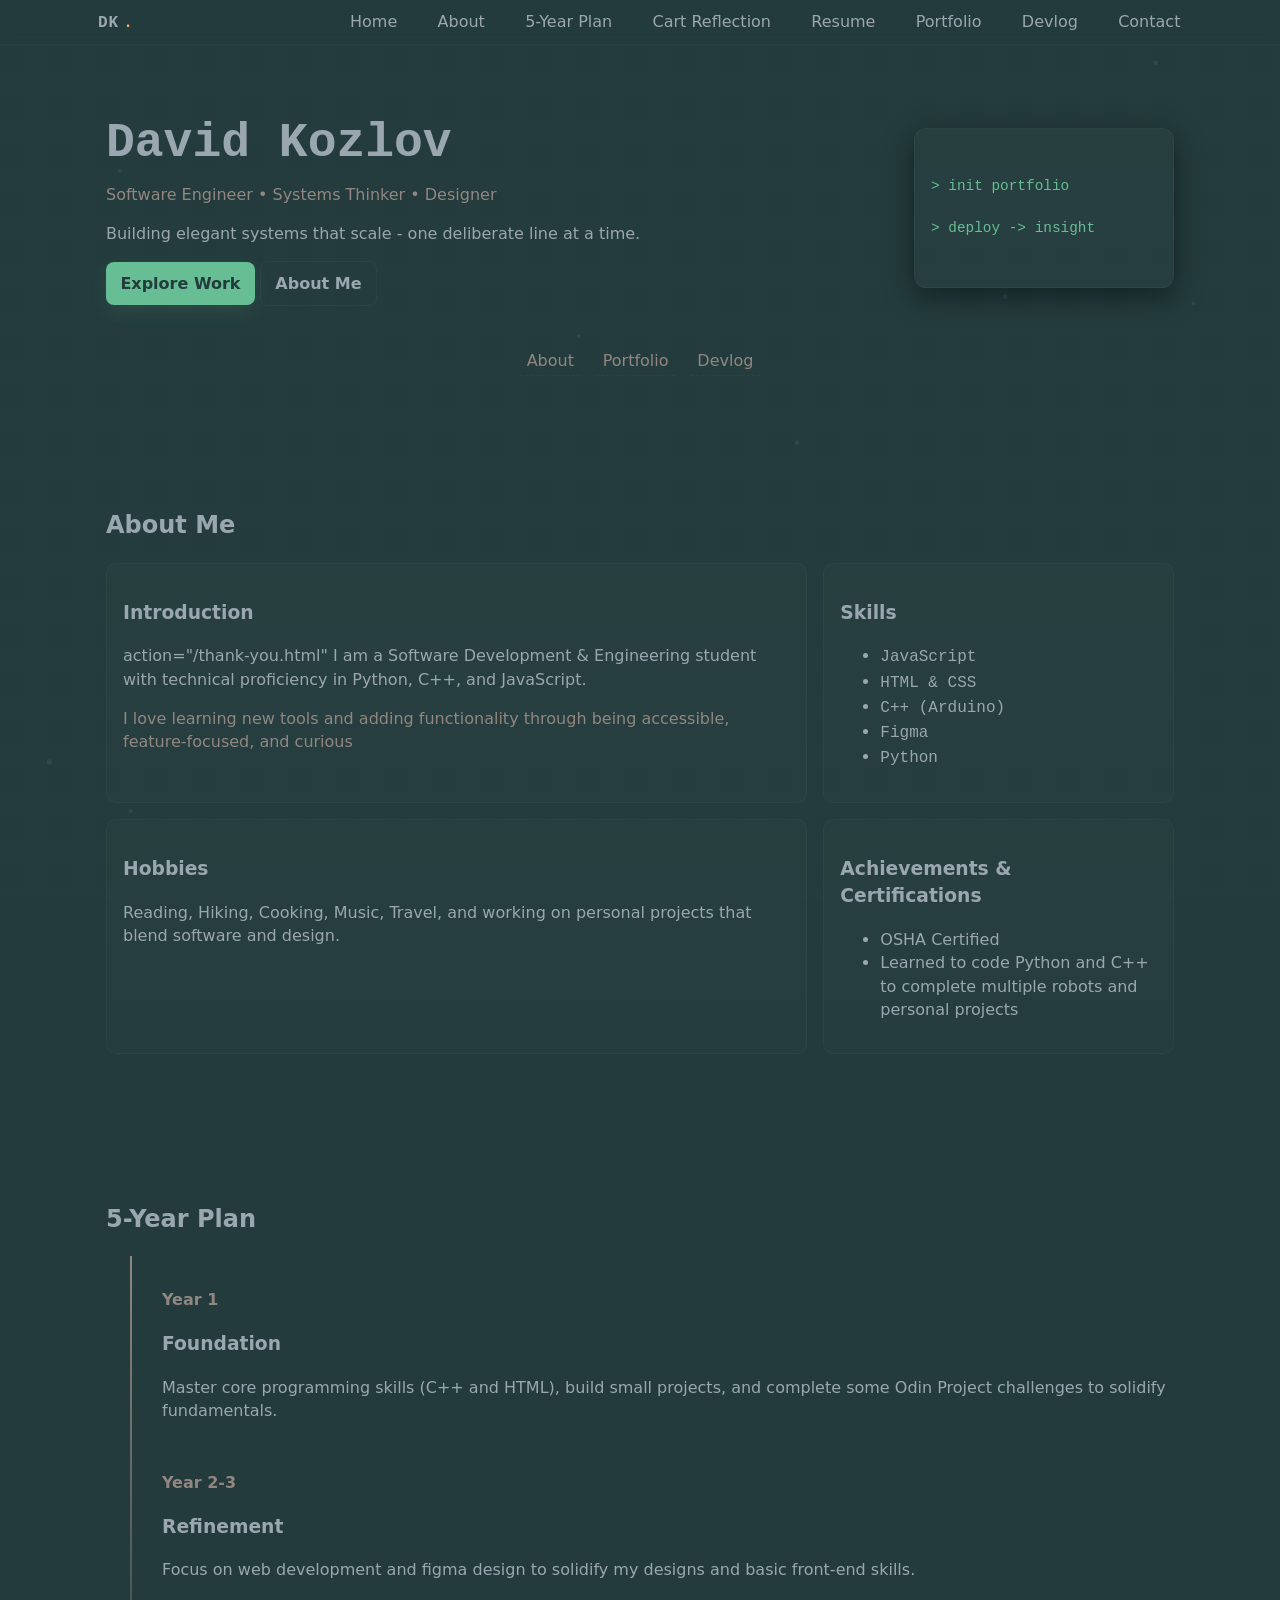
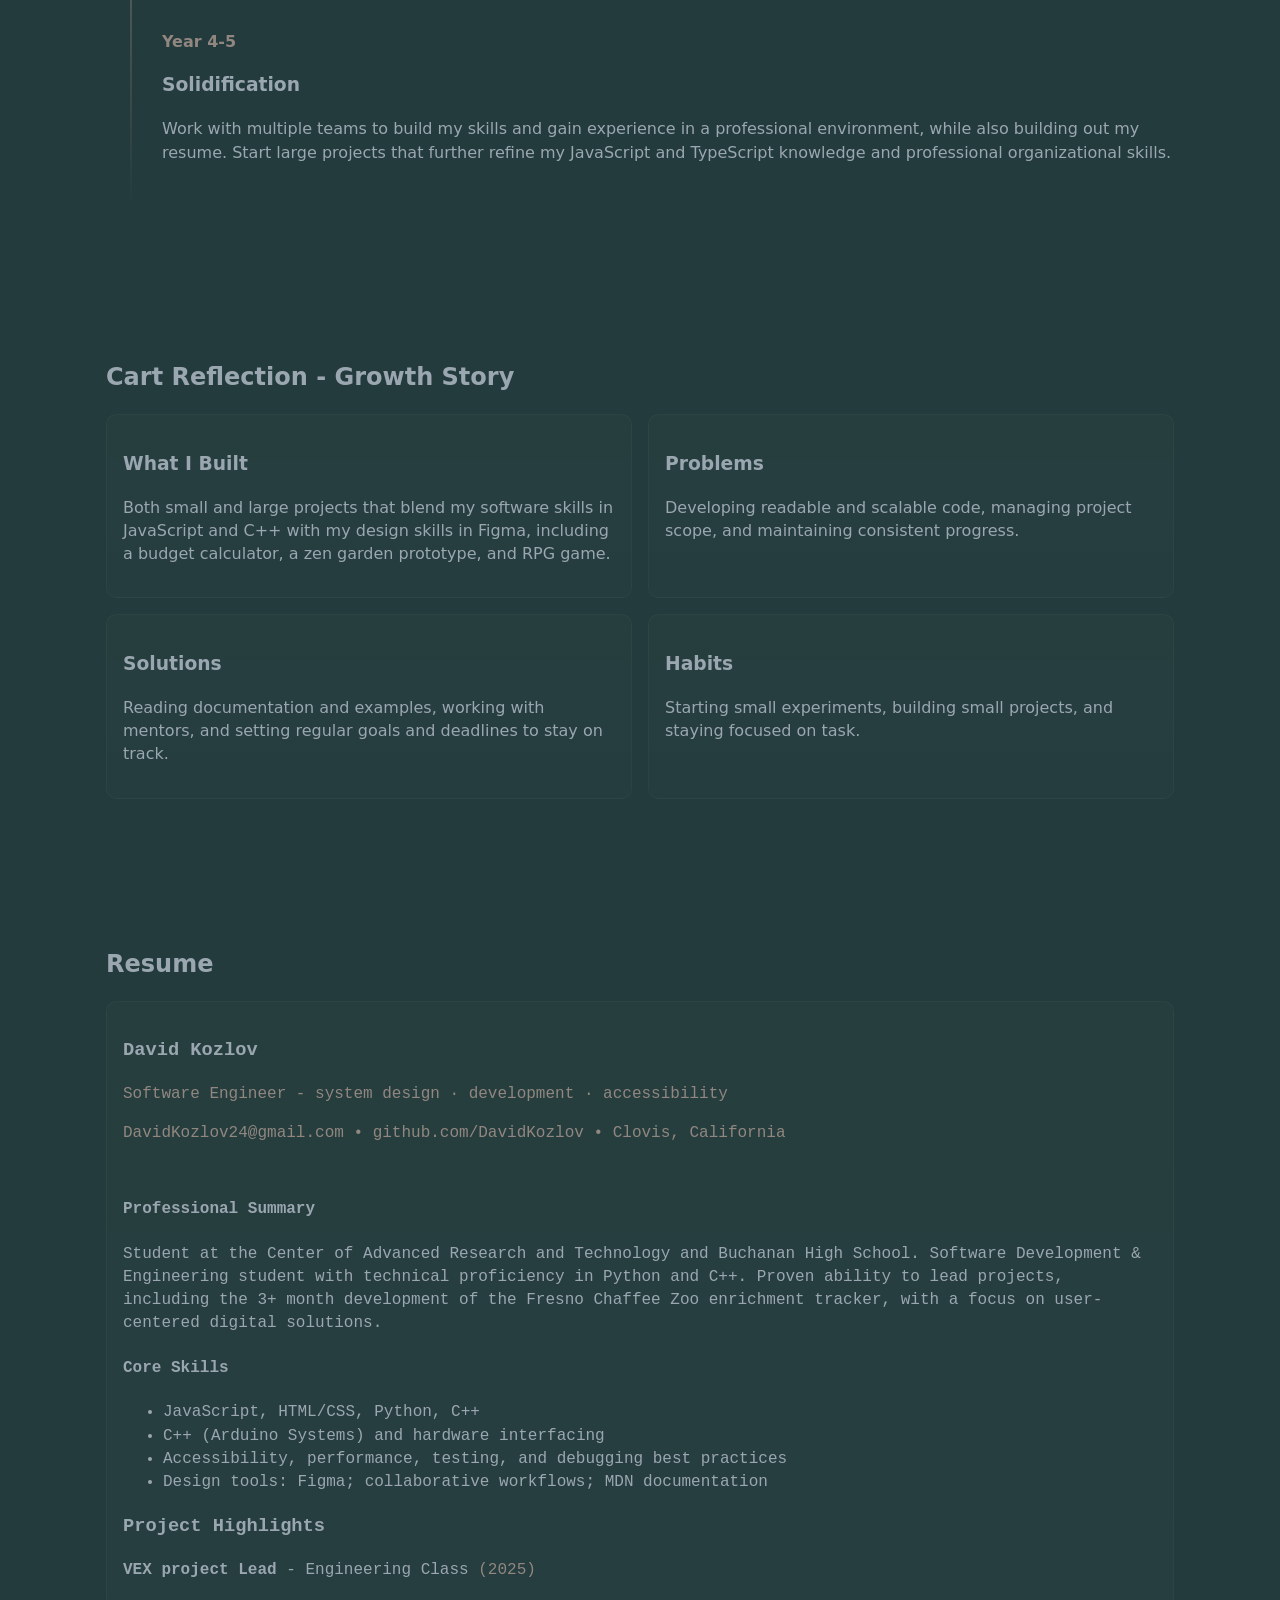
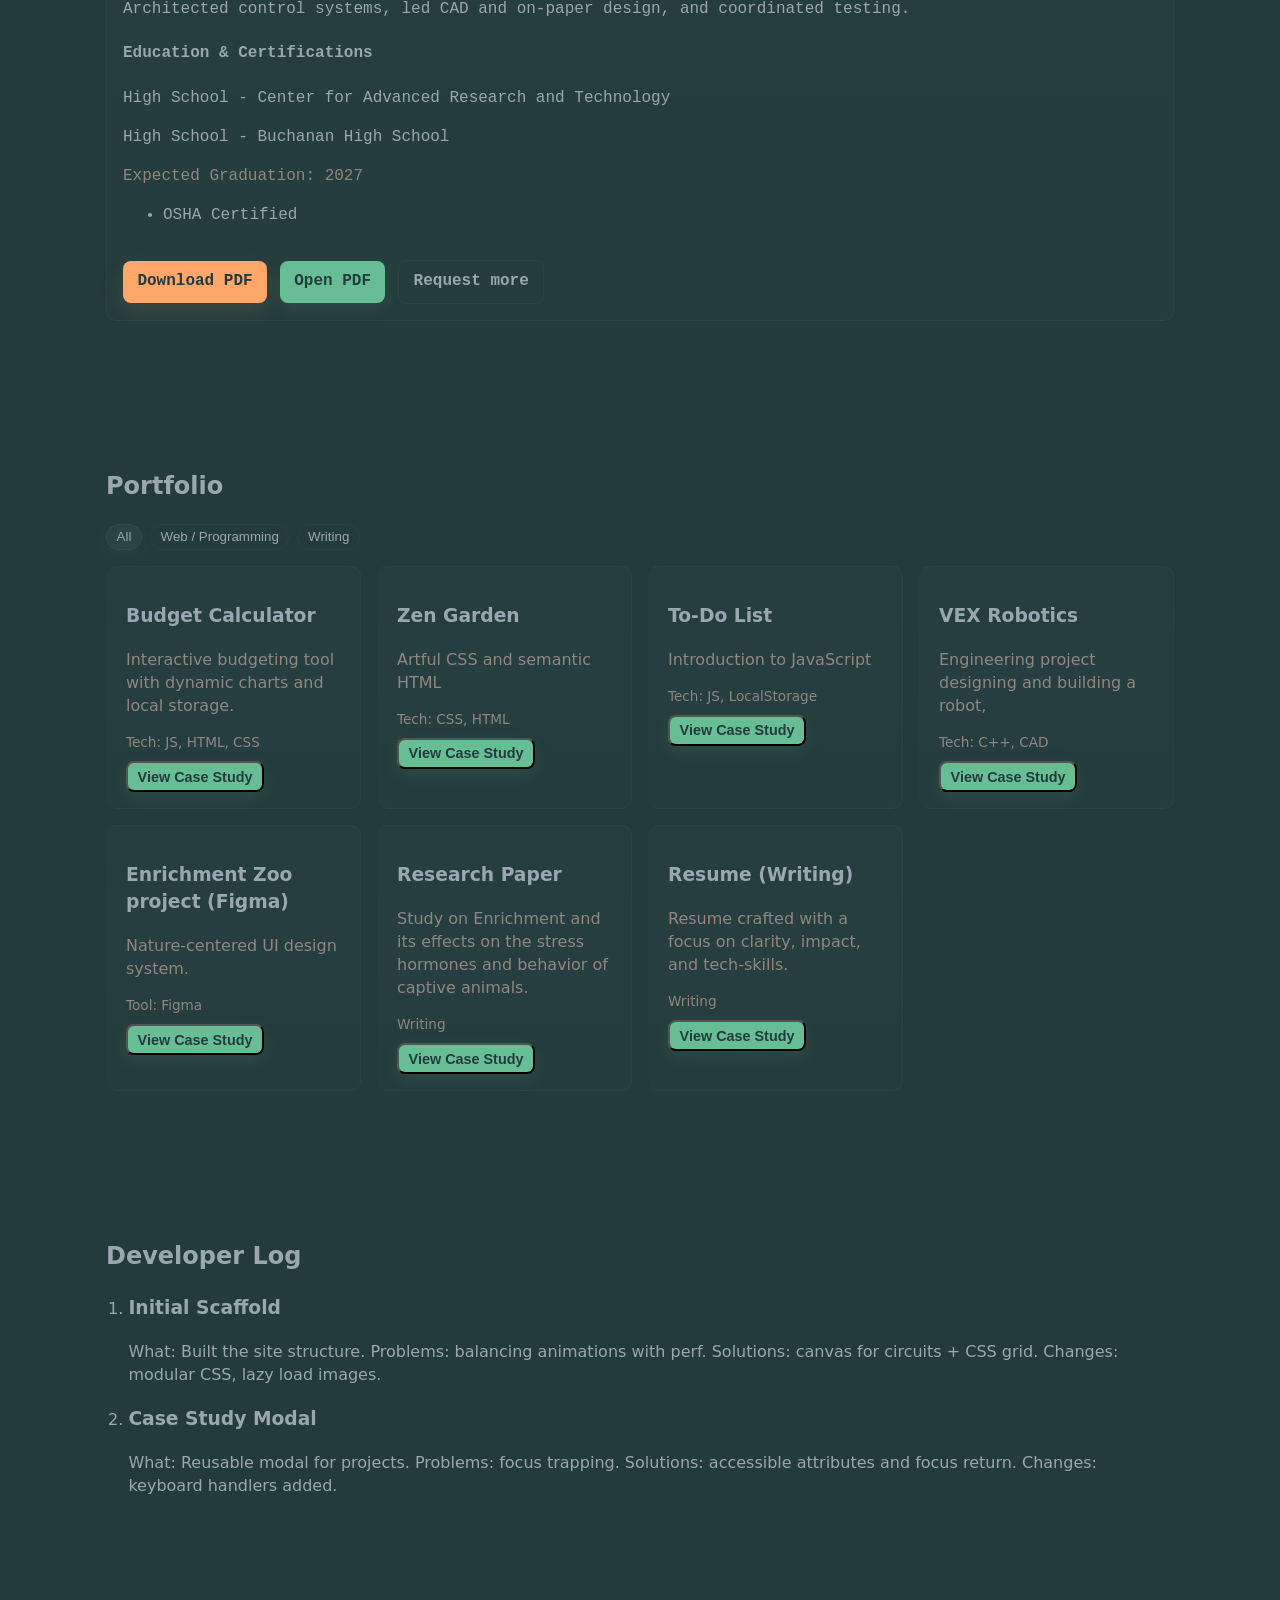
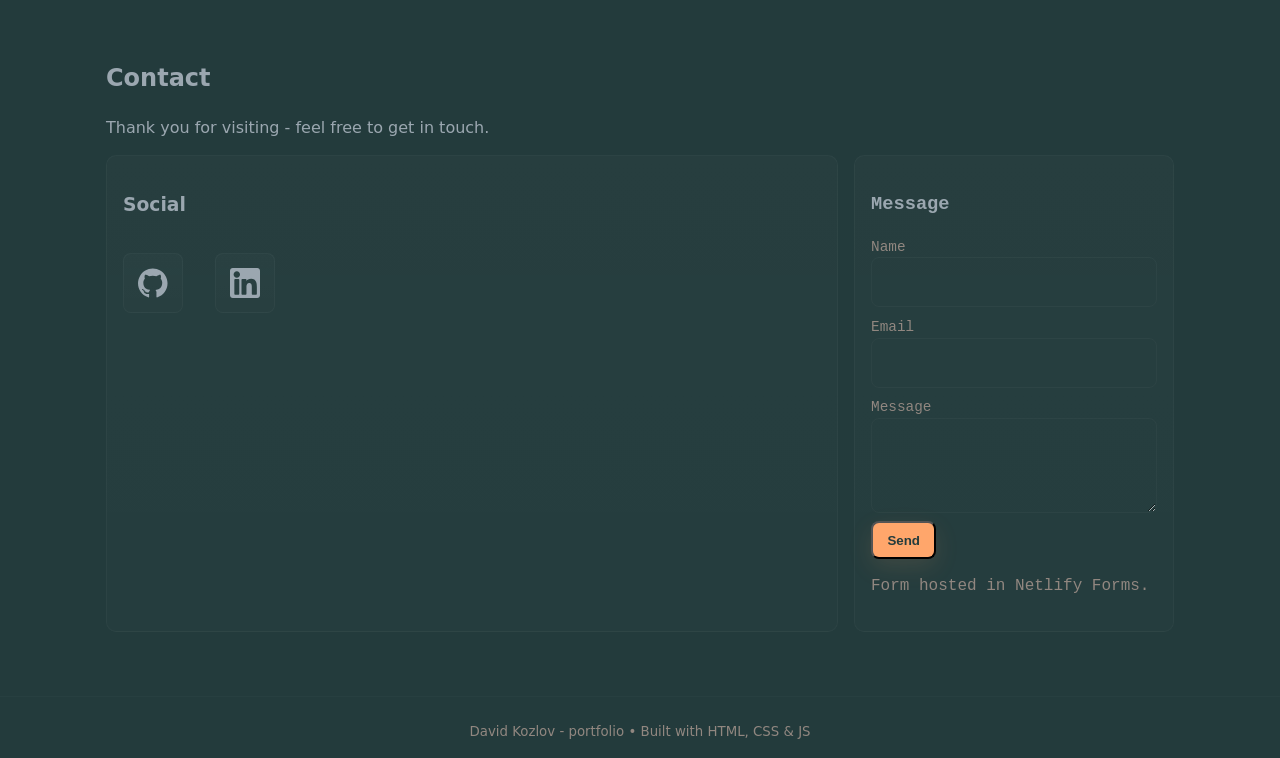
==== commit b8bfd203: "Redirect file for form submission" ====
--- a/index.html
+++ b/index.html
@@ -97,7 +97,7 @@
                     <div class="about-grid">
                         <article class="bio card module">
                             <h3>Introduction</h3>
-                            <p>
+                            action="/thank-you.html"
                                 I am a Software Development & Engineering
                                 student with technical proficiency in Python,
                                 C++, and JavaScript.
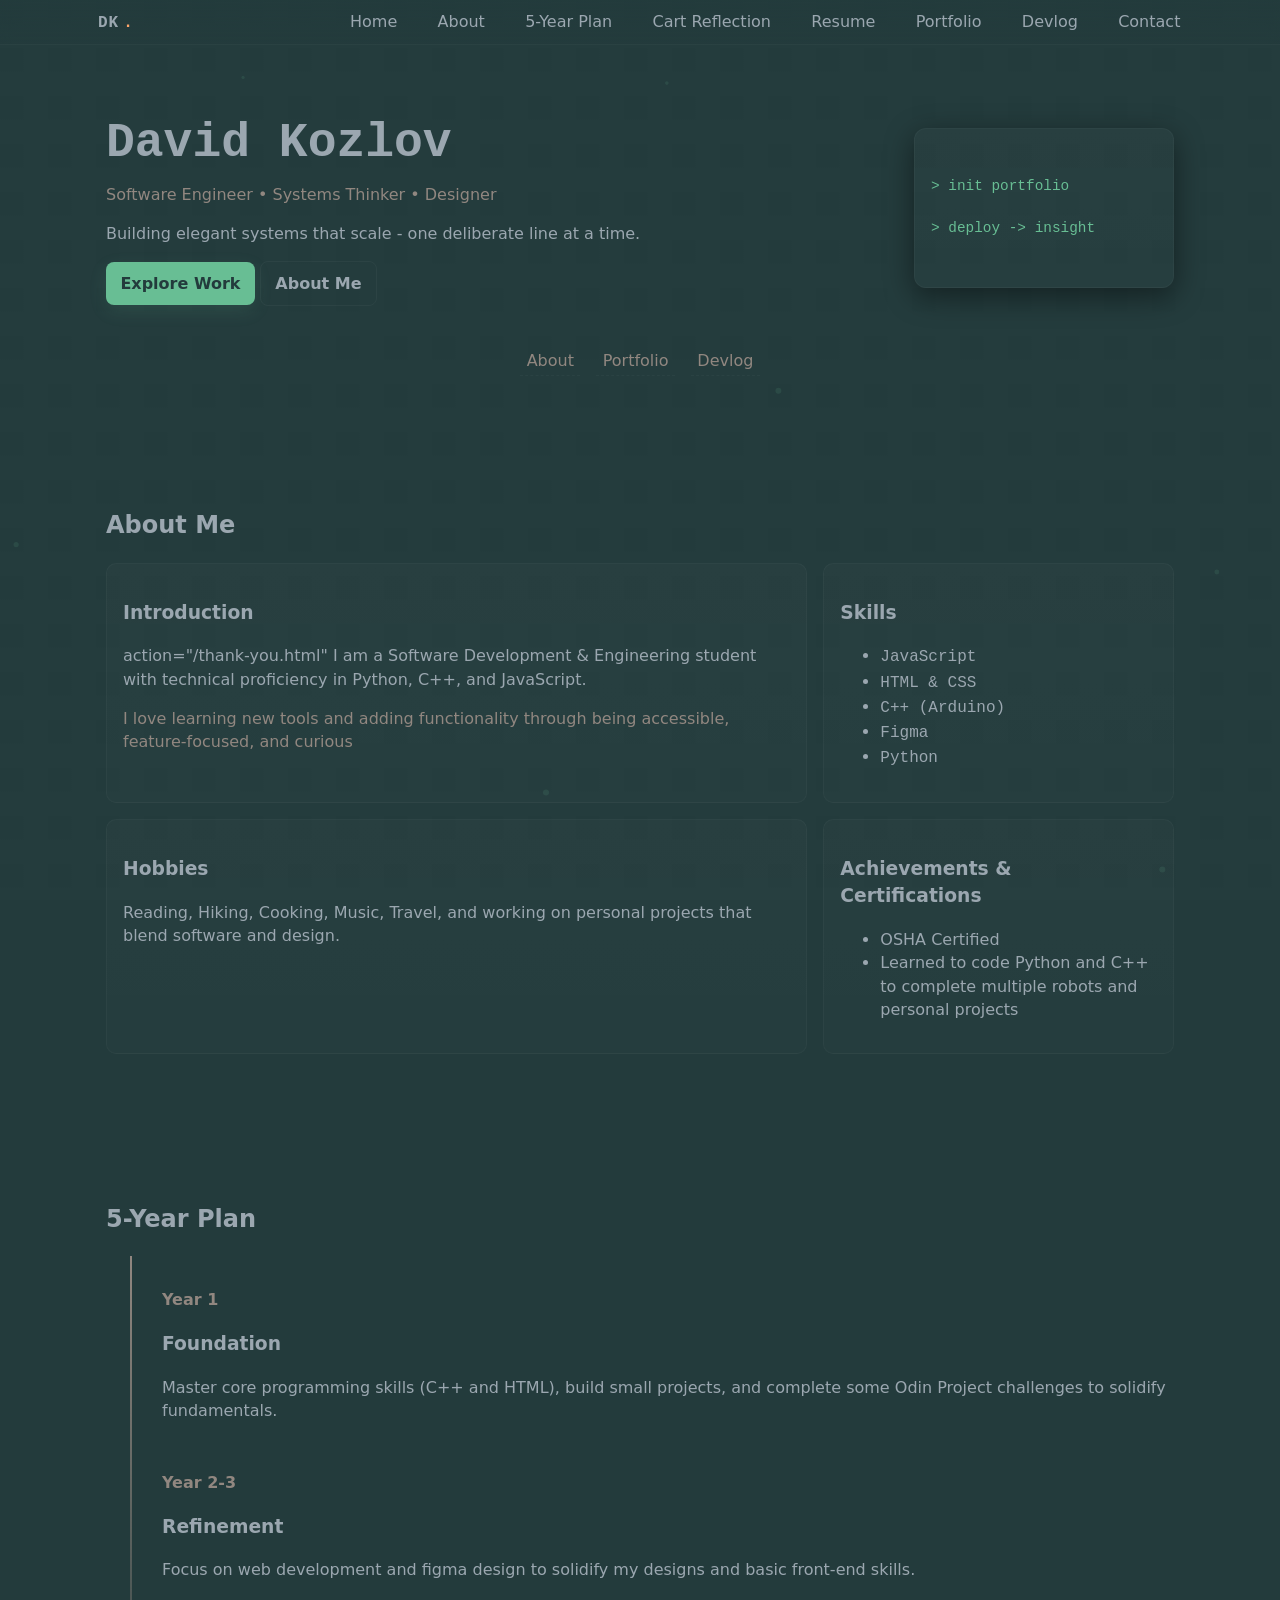
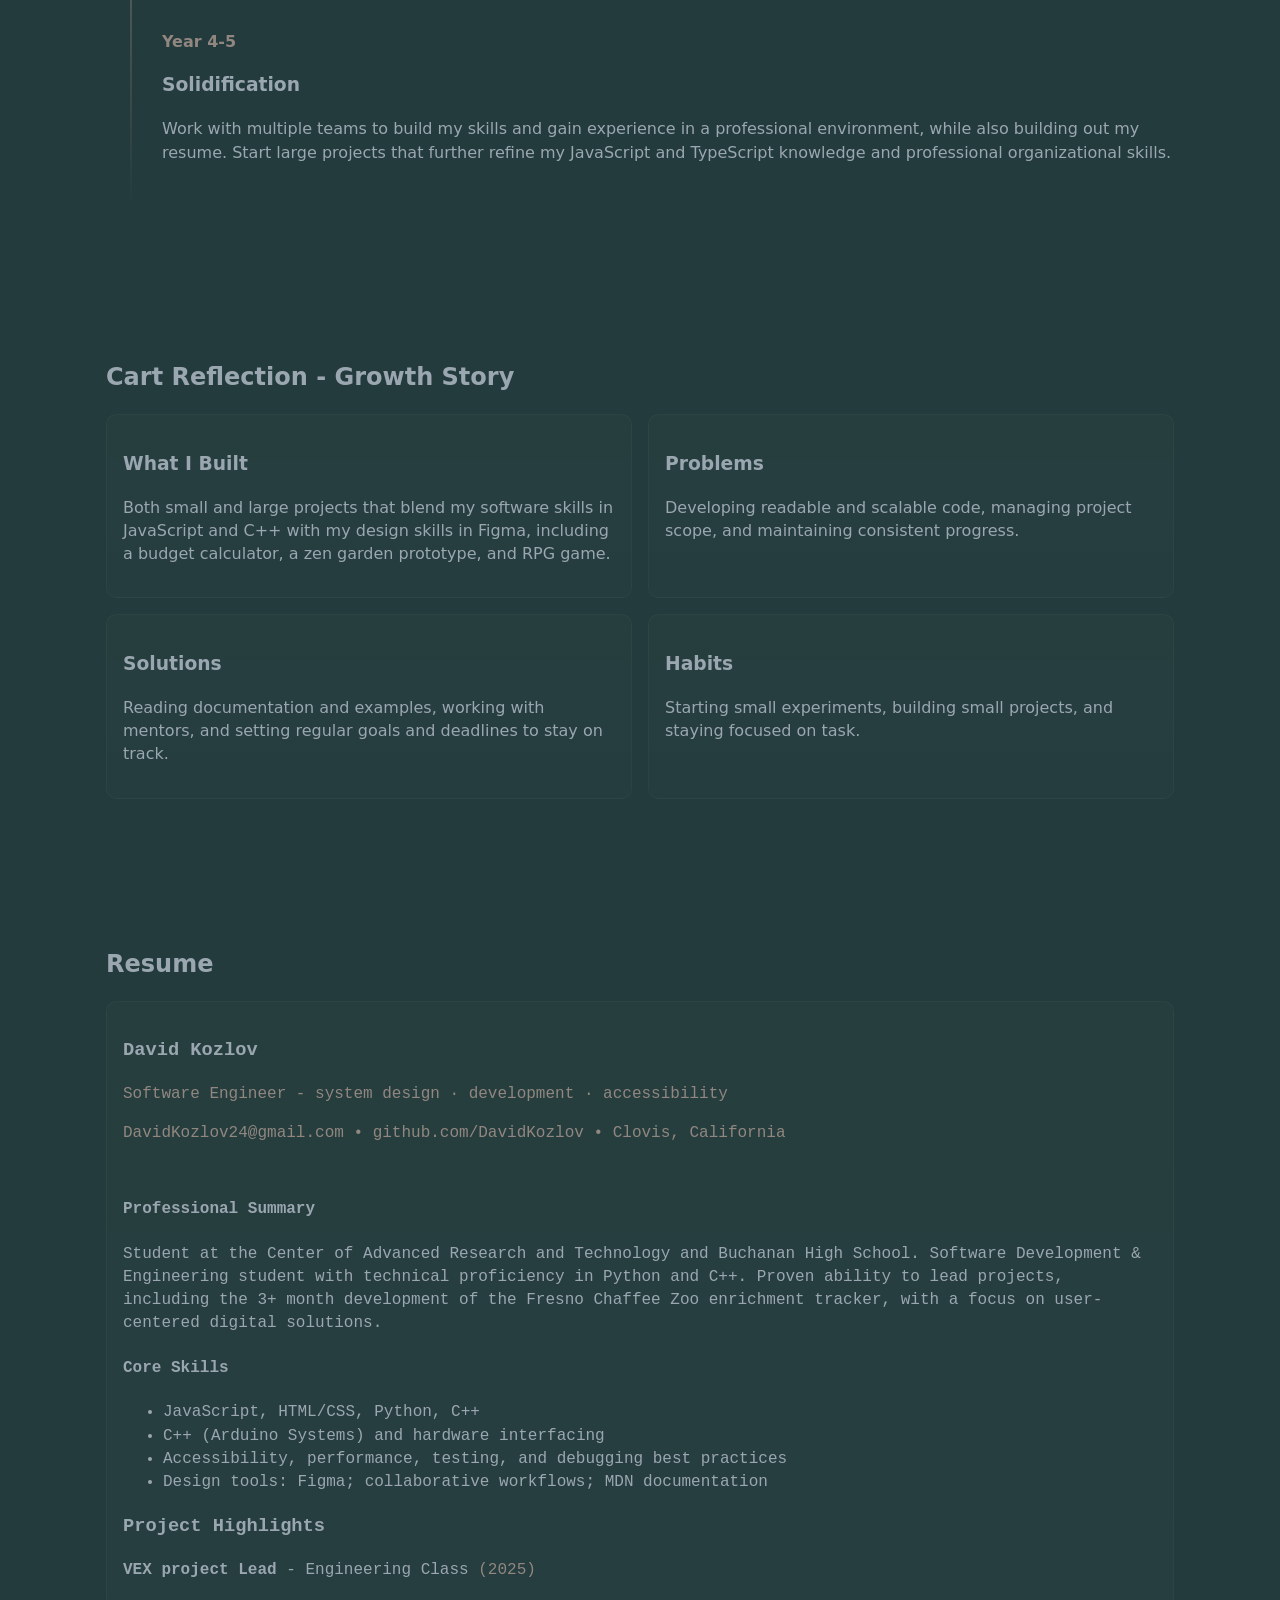
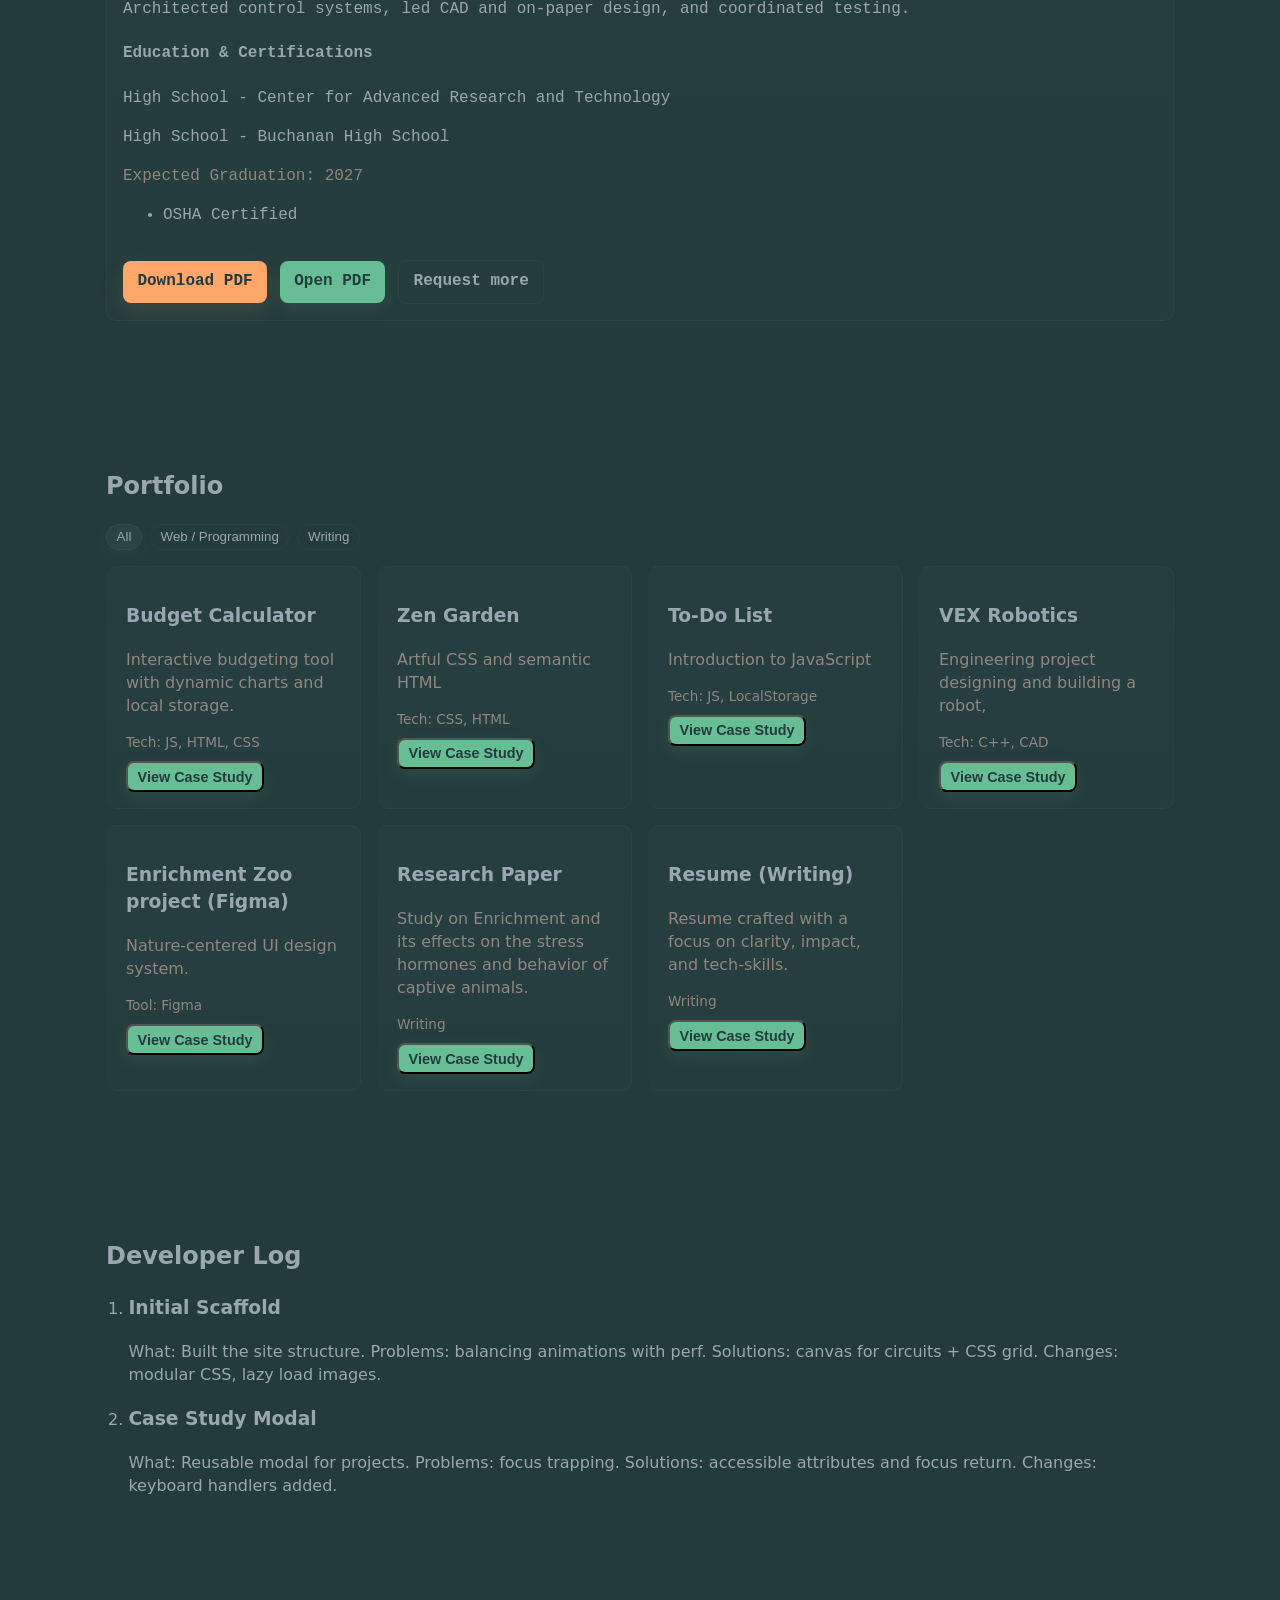
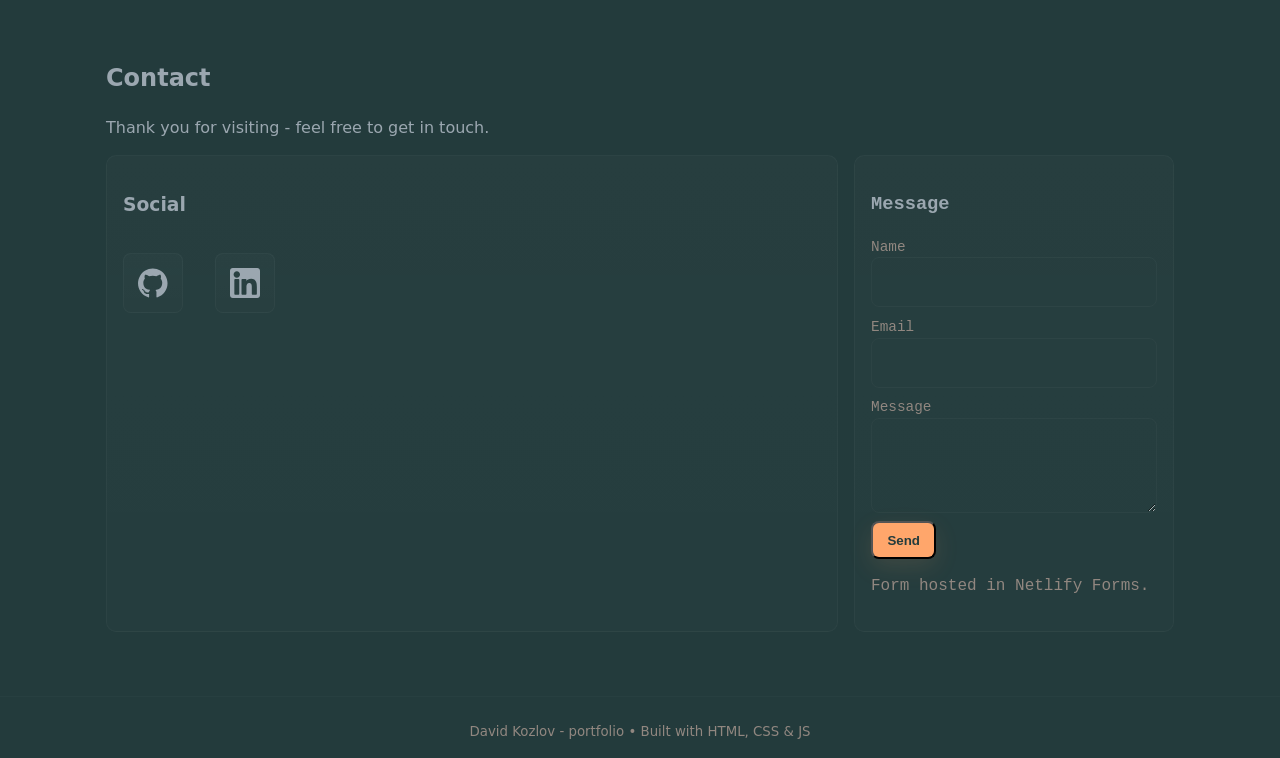
==== commit 2f8e2024: "Handling" ====
--- a/index.html
+++ b/index.html
@@ -607,7 +607,7 @@
                             method="POST"
                             data-netlify="true"
                             data-netlify-honeypot="bot-field"
-                            action="/thank-you"
+                            action="/thank-you.html"
                         >
                             <input
                                 type="hidden"
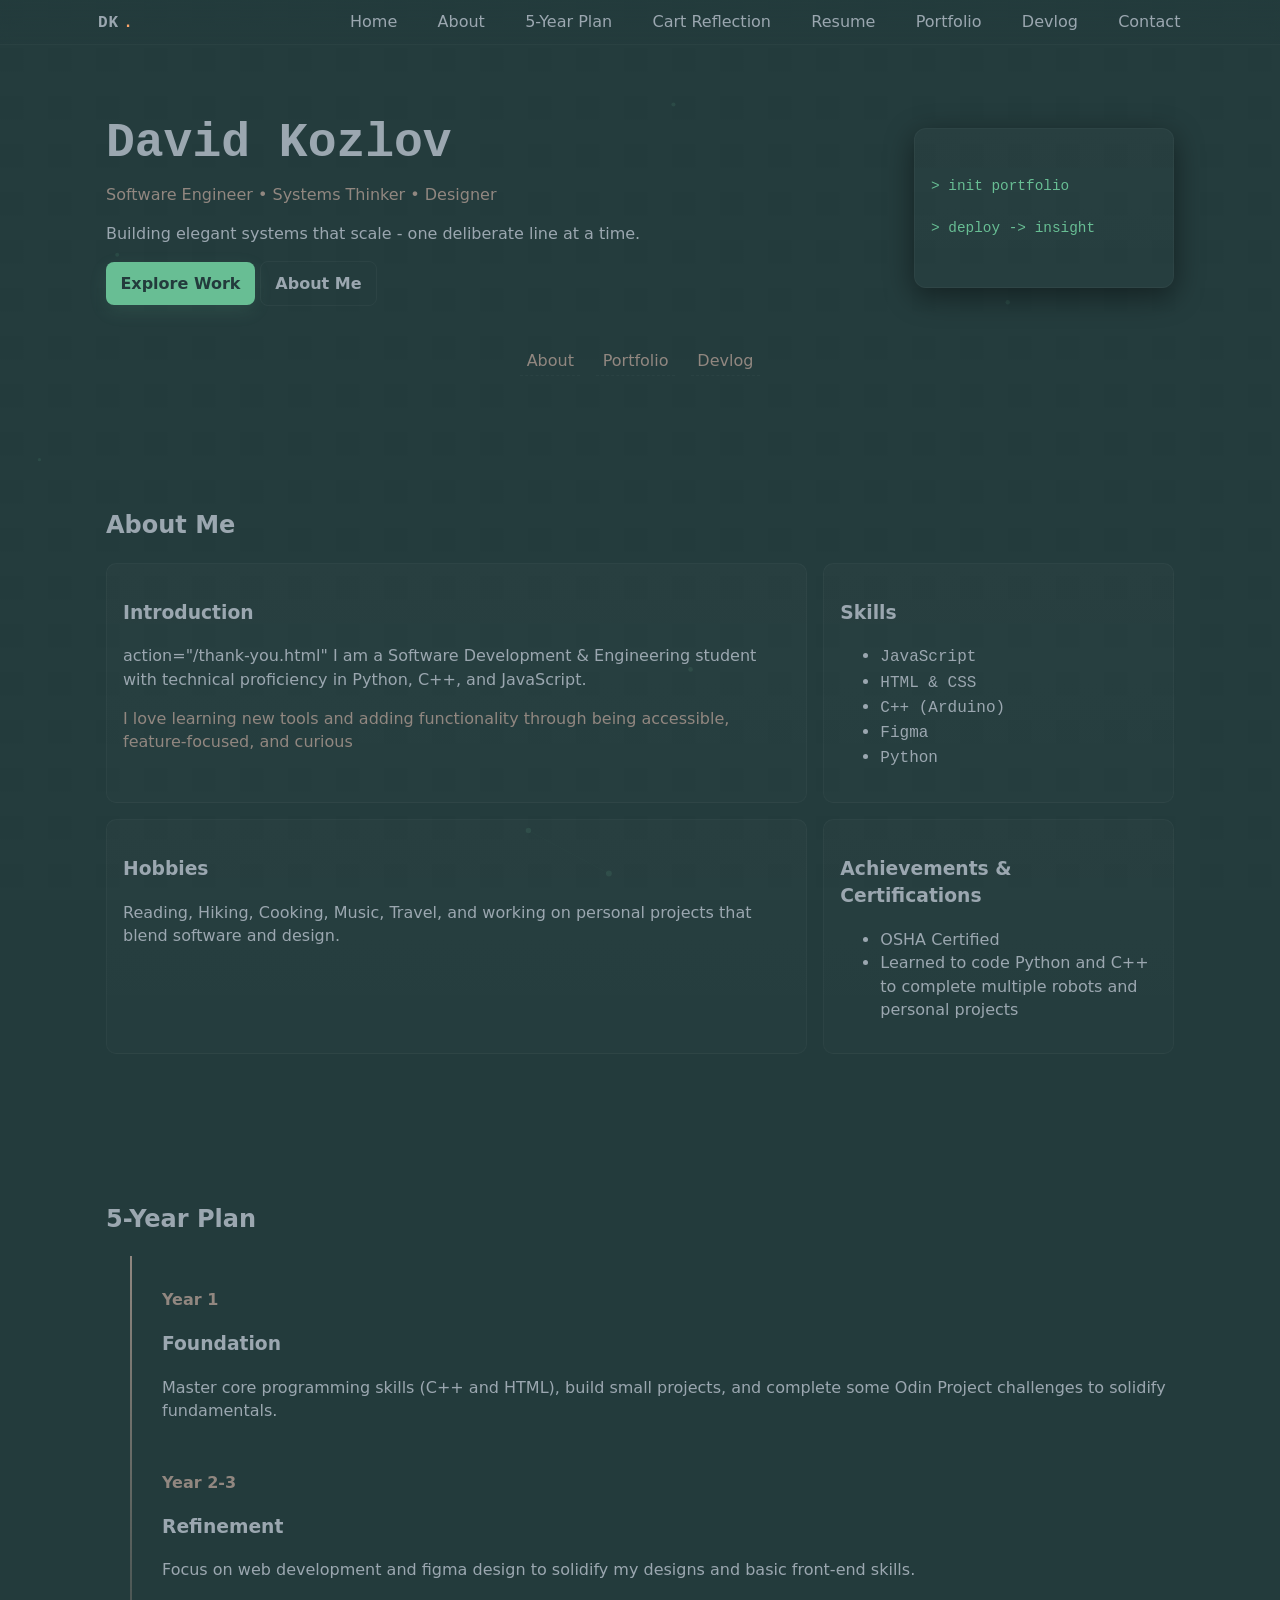
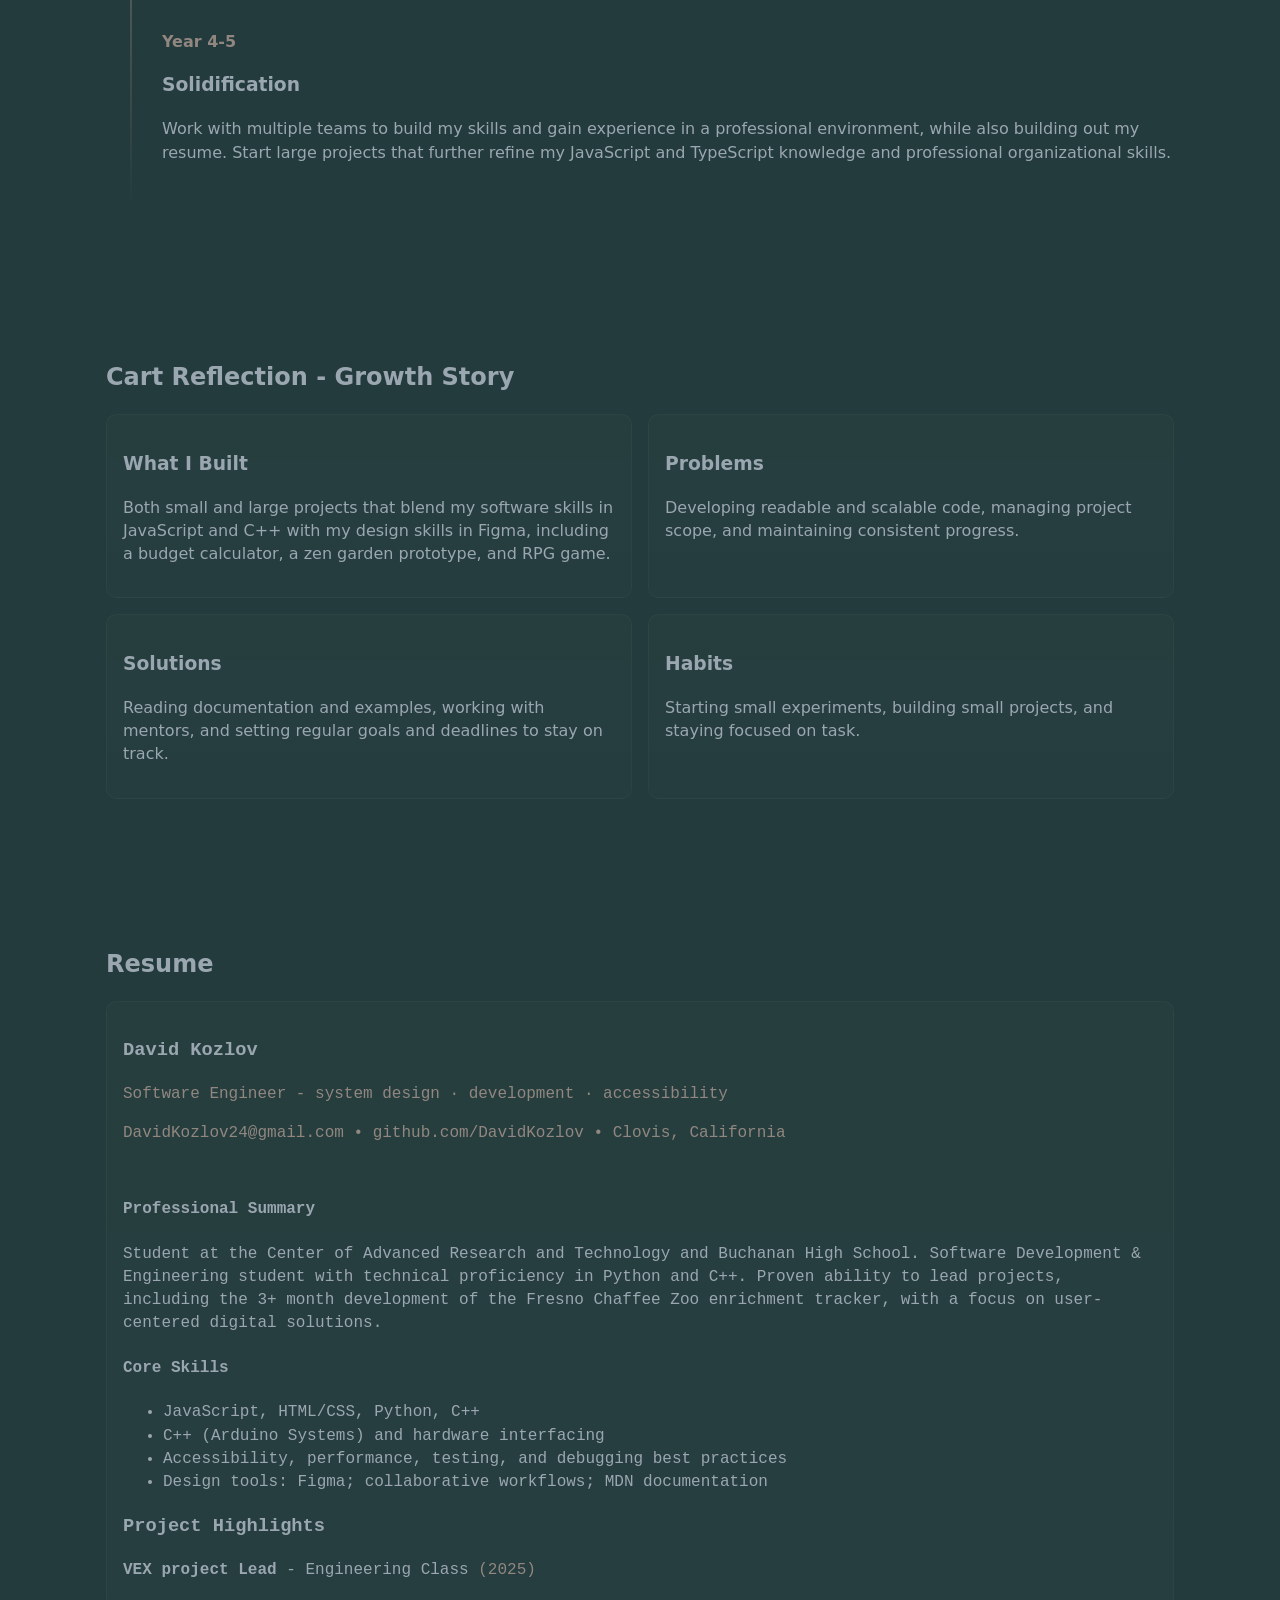
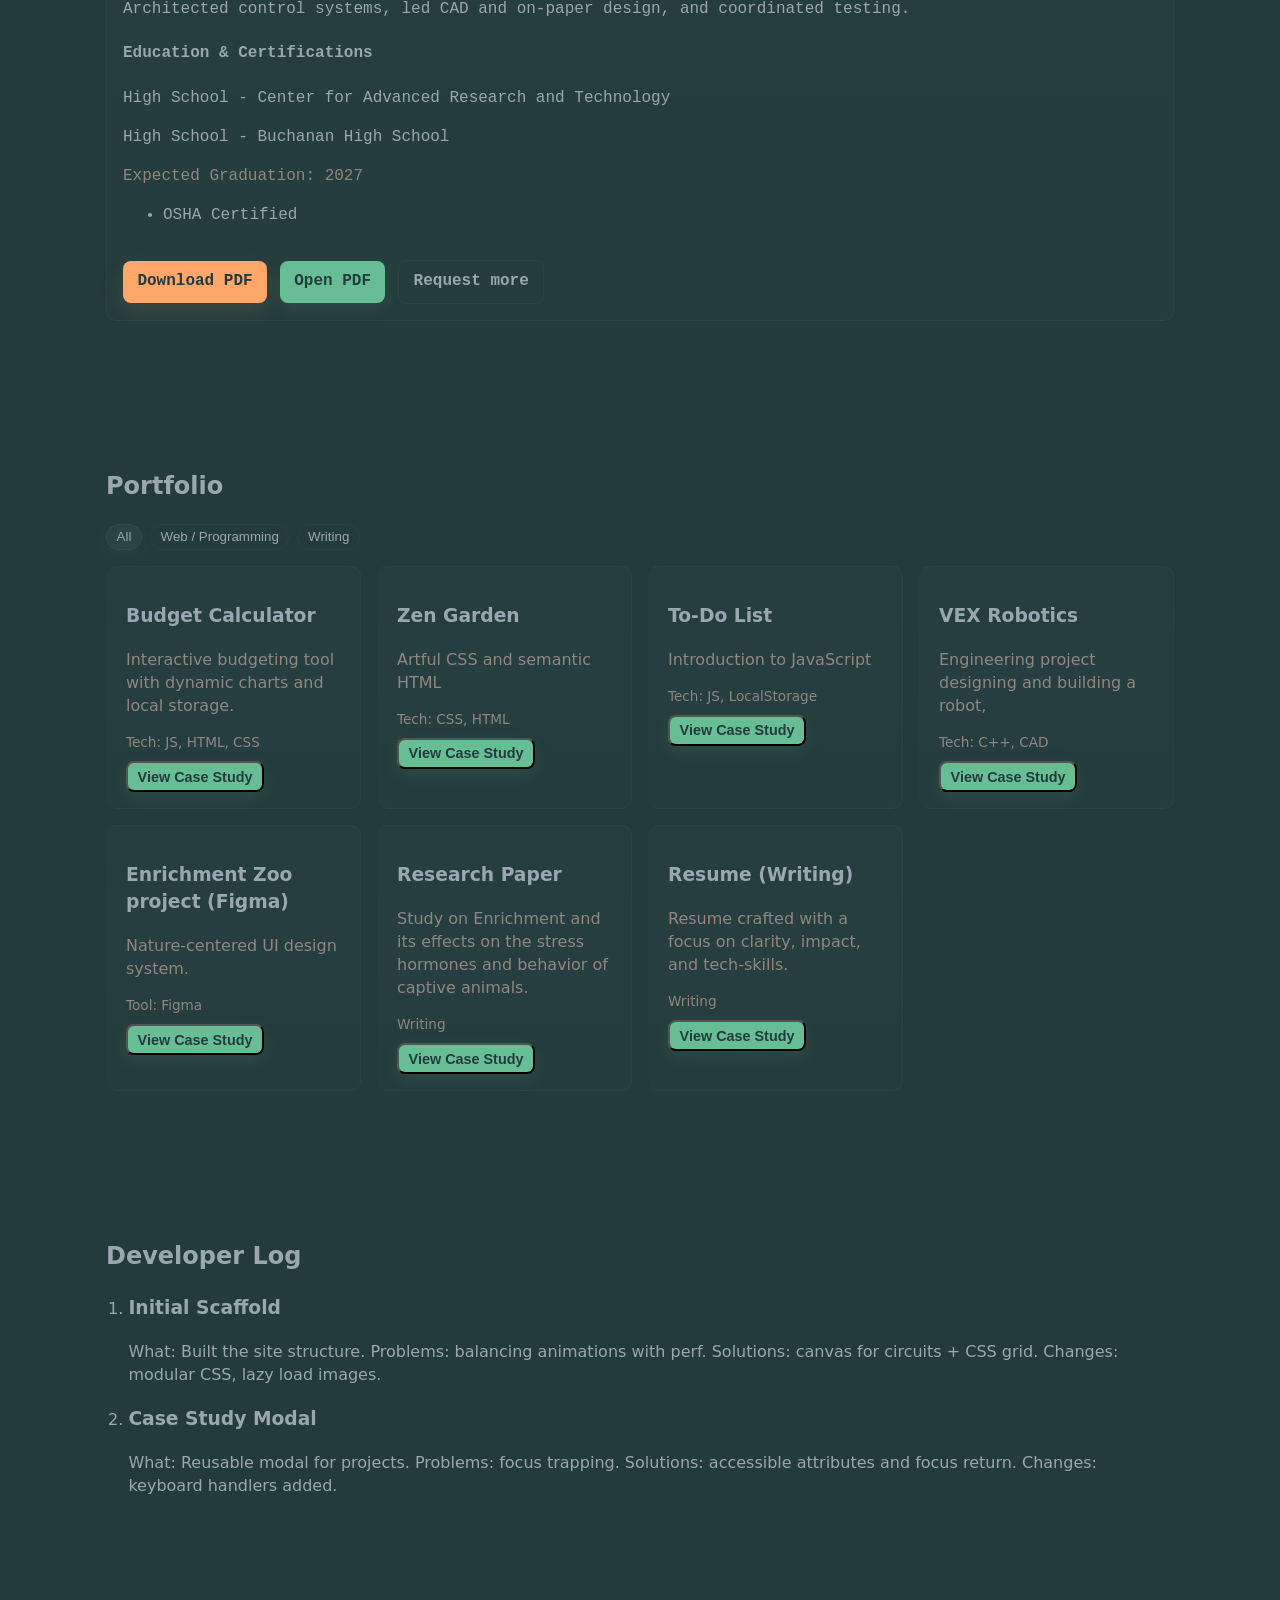
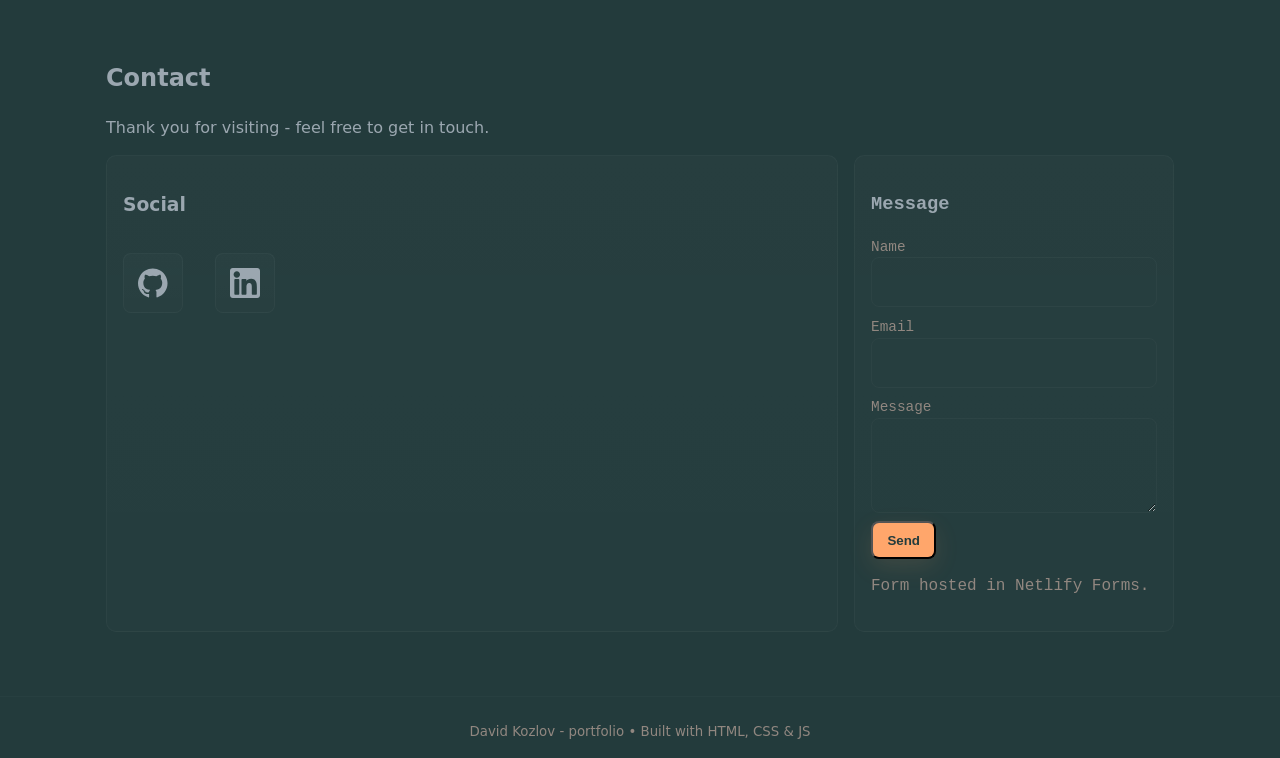
==== commit 4f952f91: "Favicon added" ====
--- a/index.html
+++ b/index.html
@@ -4,6 +4,7 @@
         <meta charset="utf-8" />
         <meta name="viewport" content="width=device-width,initial-scale=1" />
         <title>David Kozlov - Portfolio</title>
+        <link rel="icon" type="image/x-icon" href="assets/favicon.ico" />
         <meta
             name="description"
             content="David Kozlov - portfolio showcasing projects, resume, devlog and contact."
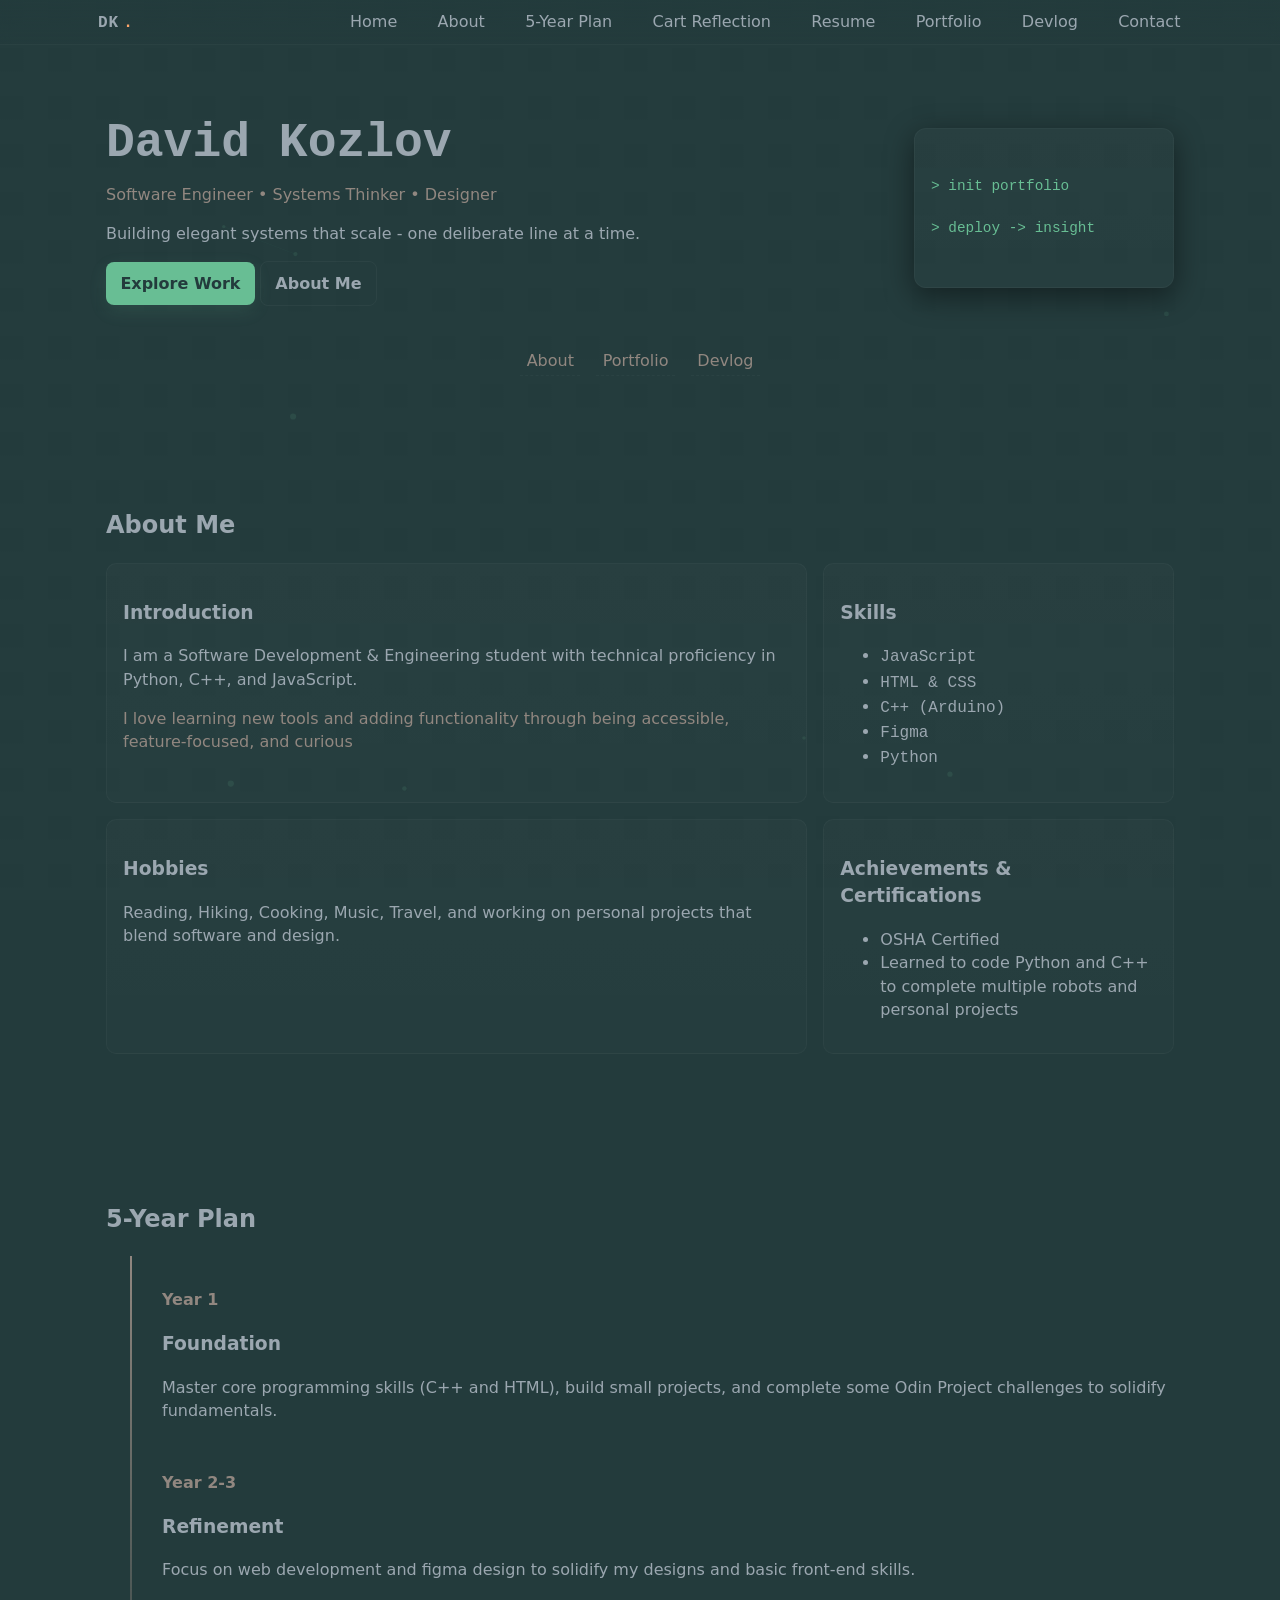
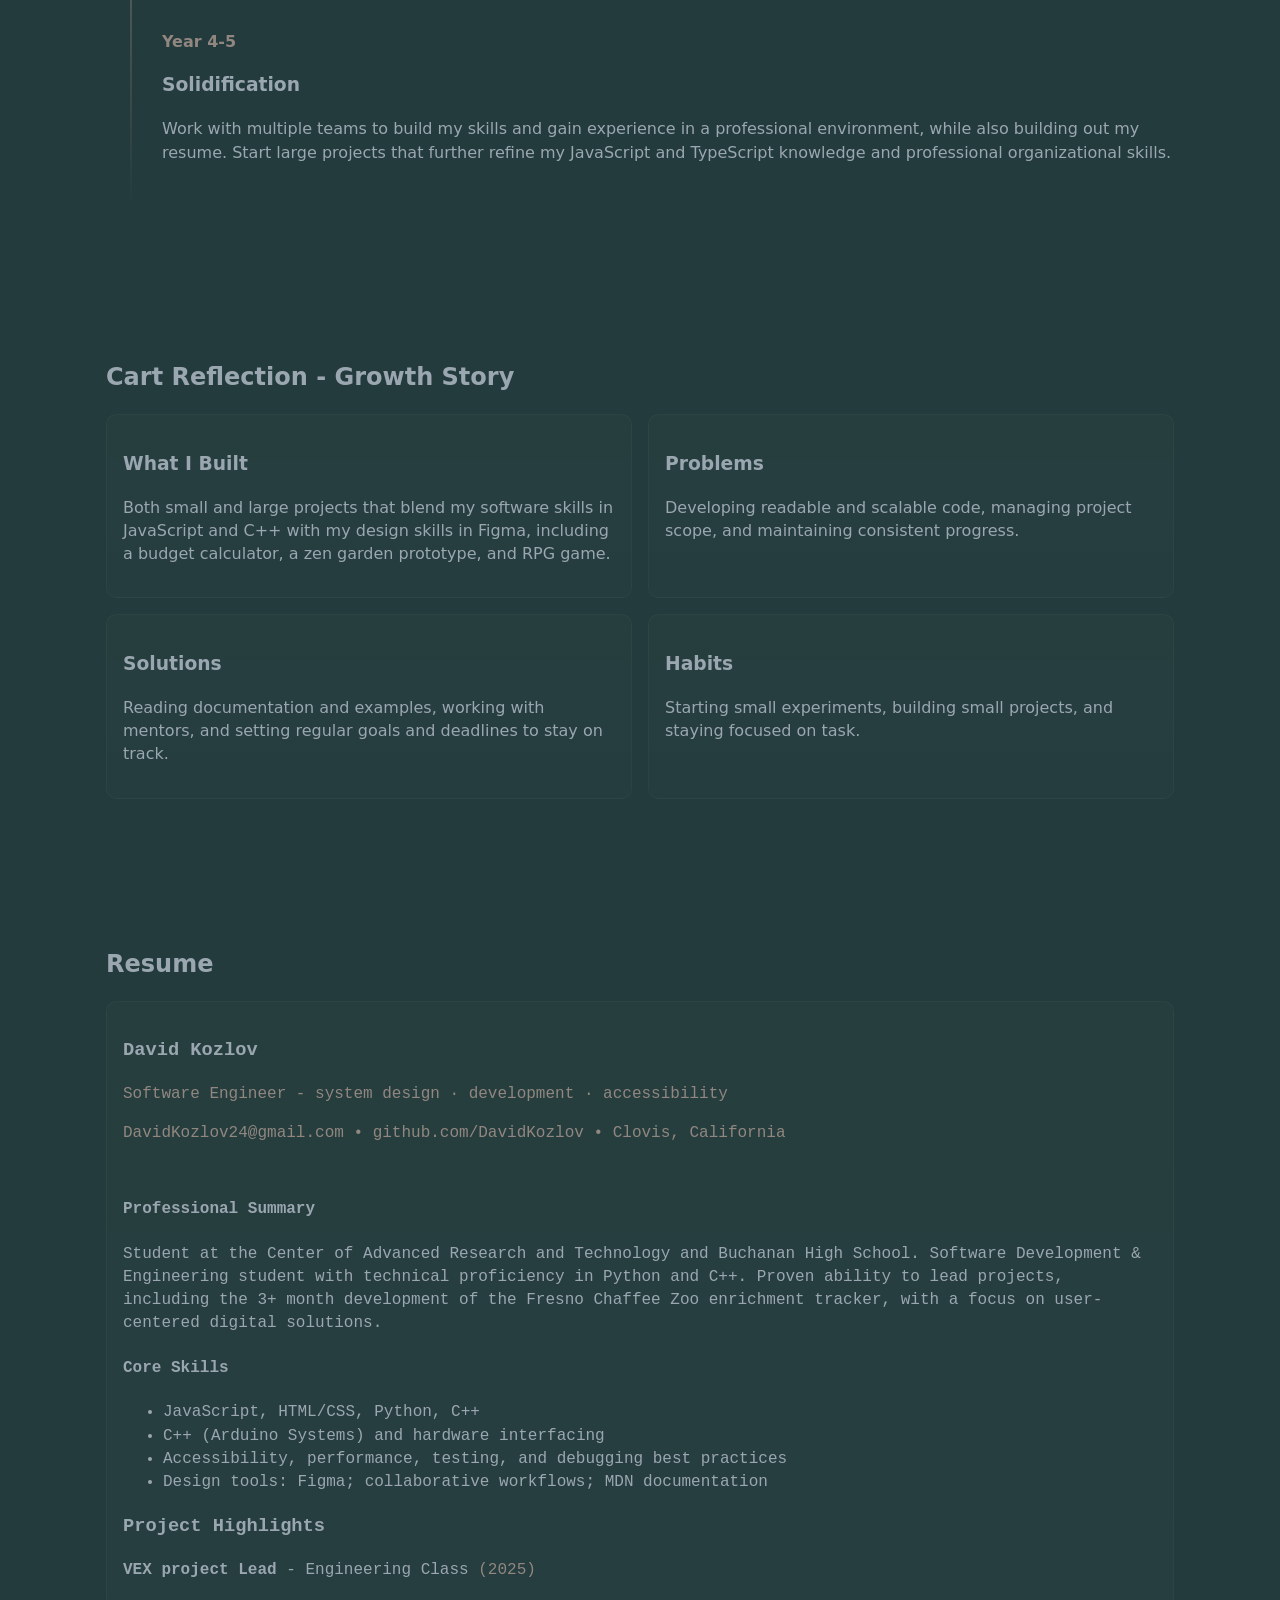
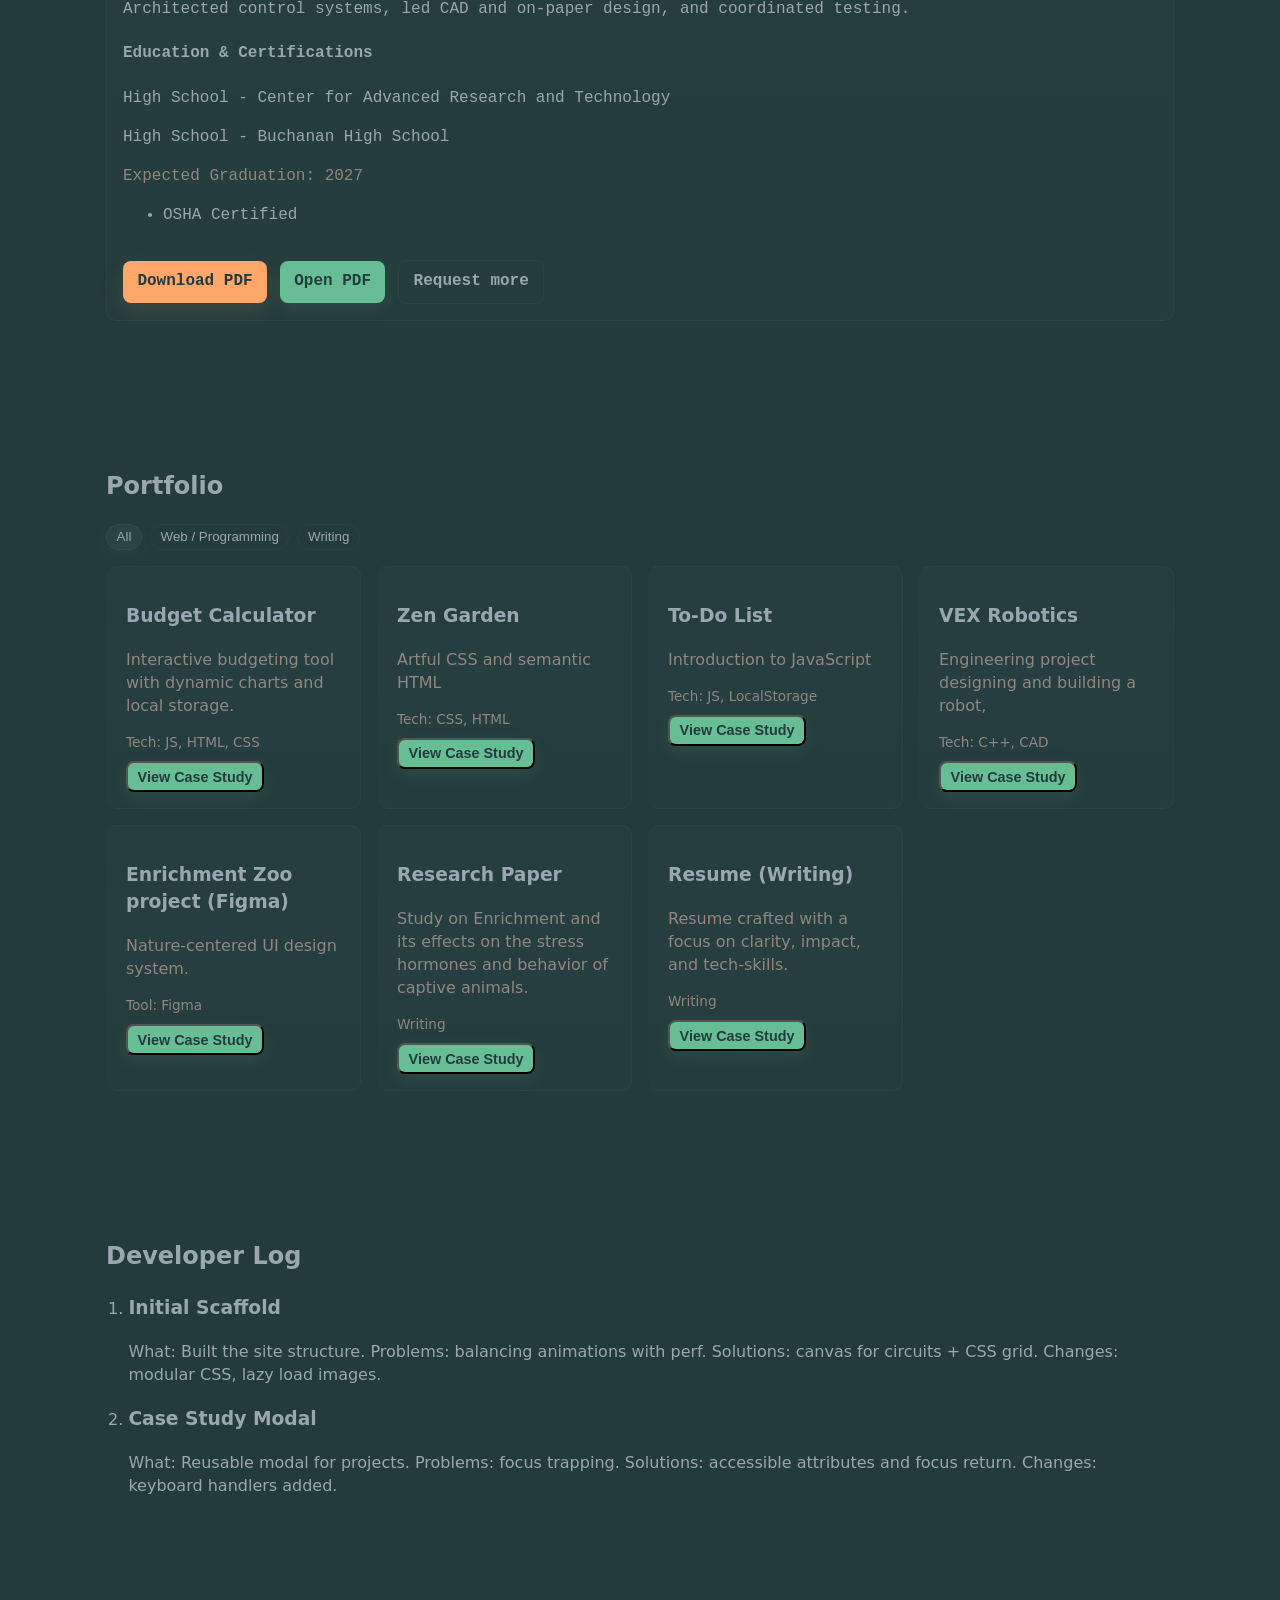
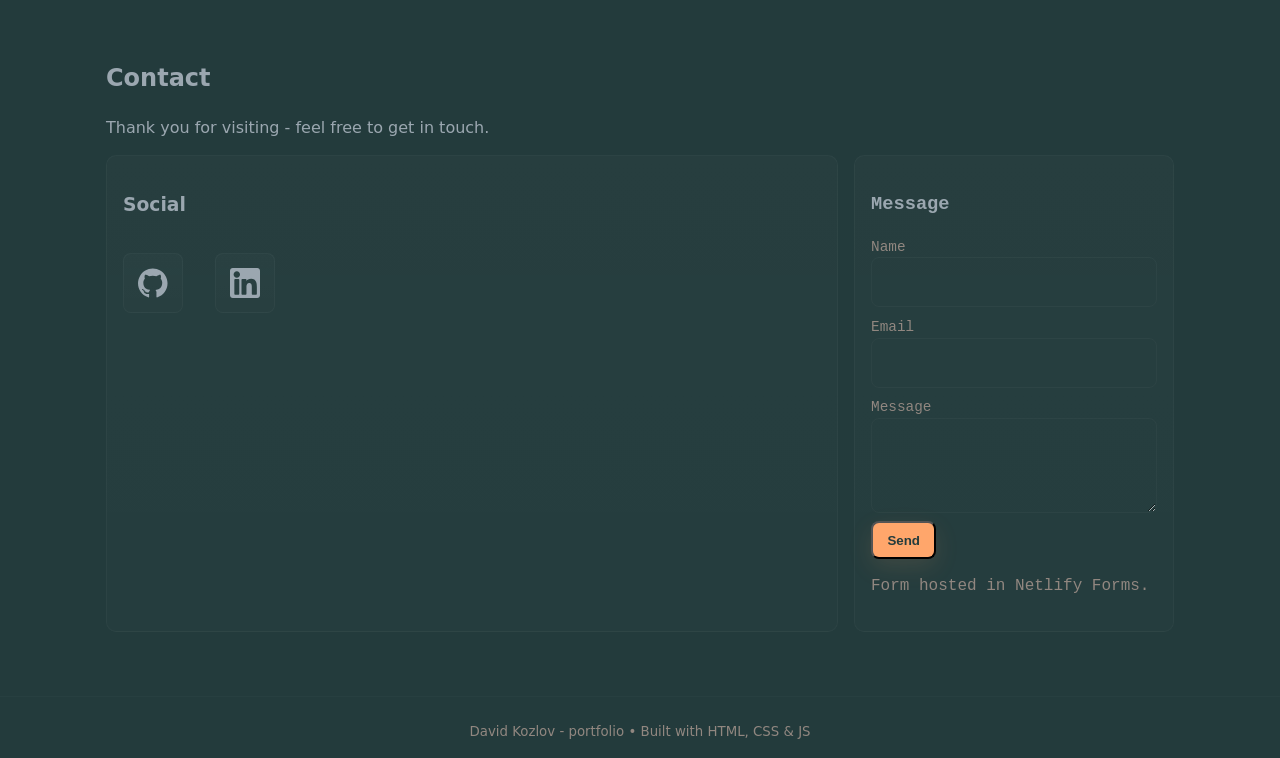
==== commit 35643f4e: "bug fix" ====
--- a/index.html
+++ b/index.html
@@ -98,7 +98,6 @@
                     <div class="about-grid">
                         <article class="bio card module">
                             <h3>Introduction</h3>
-                            action="/thank-you.html"
                                 I am a Software Development & Engineering
                                 student with technical proficiency in Python,
                                 C++, and JavaScript.
